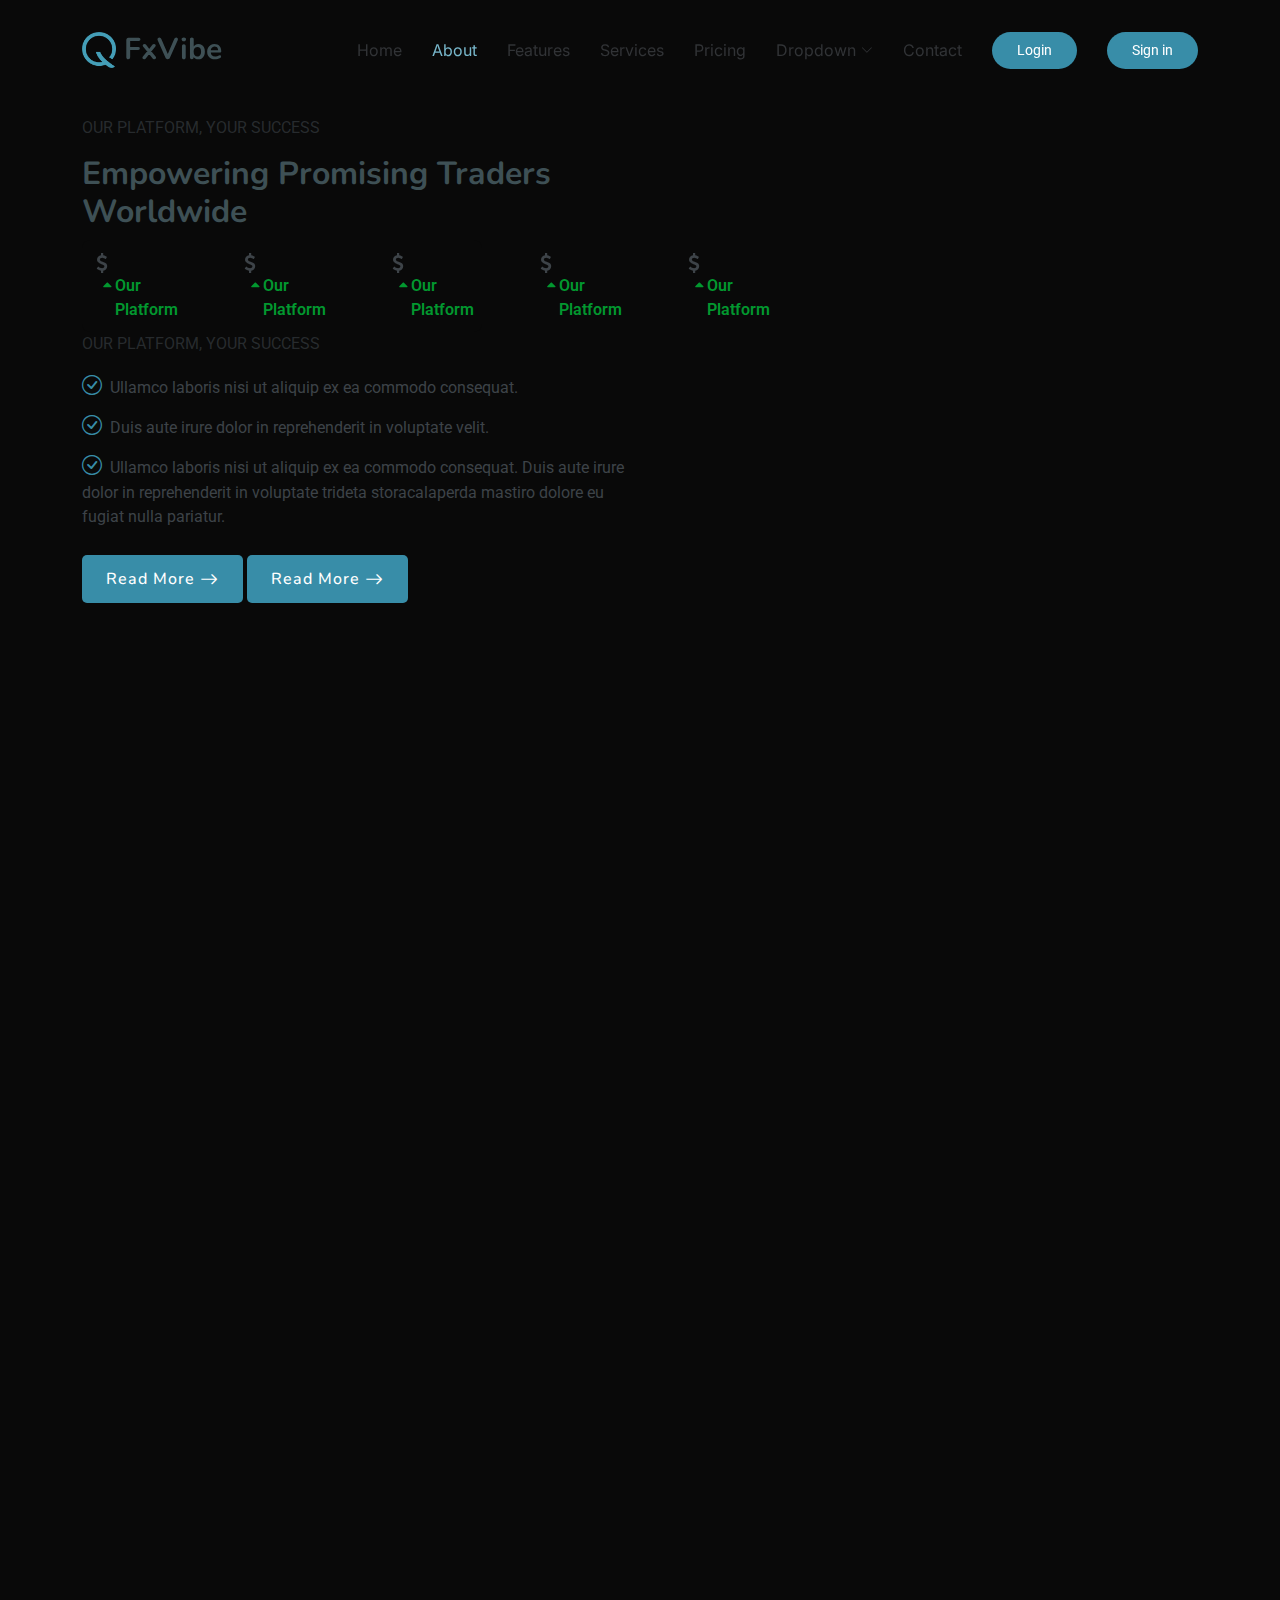
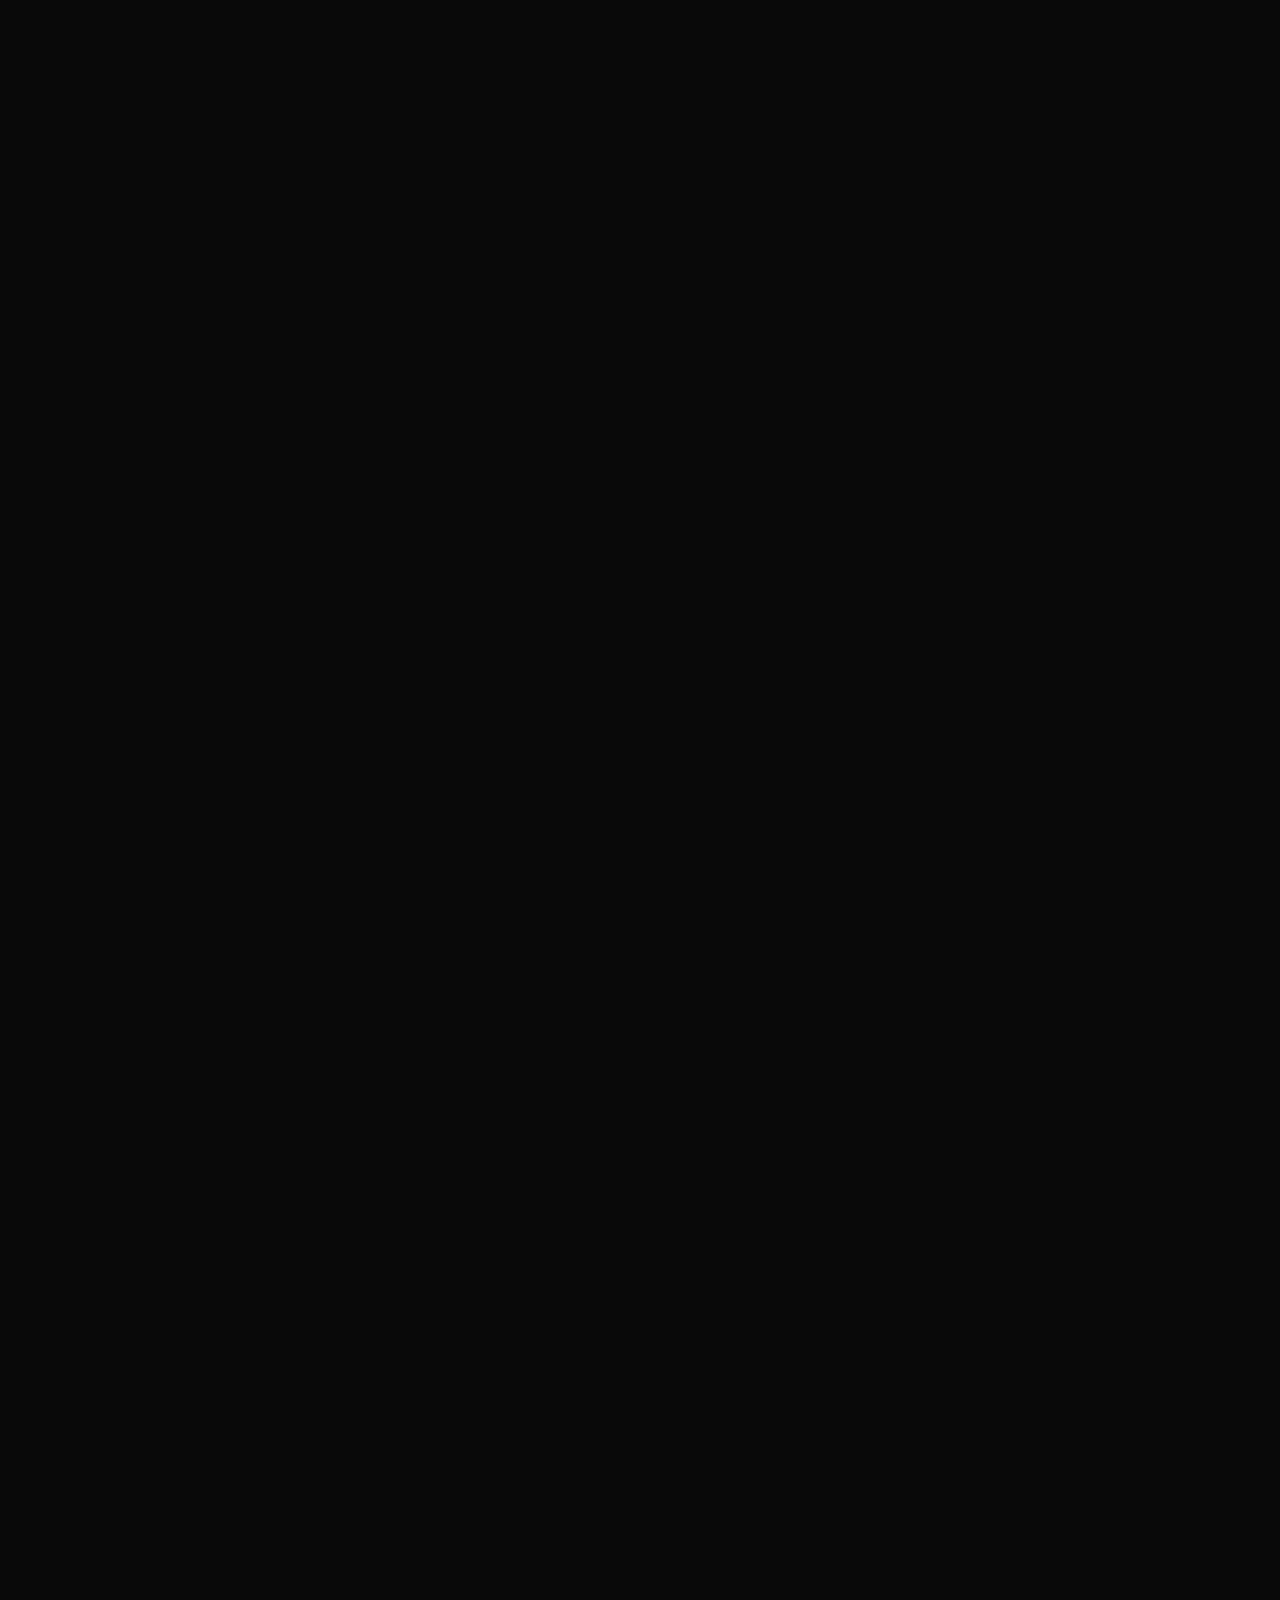
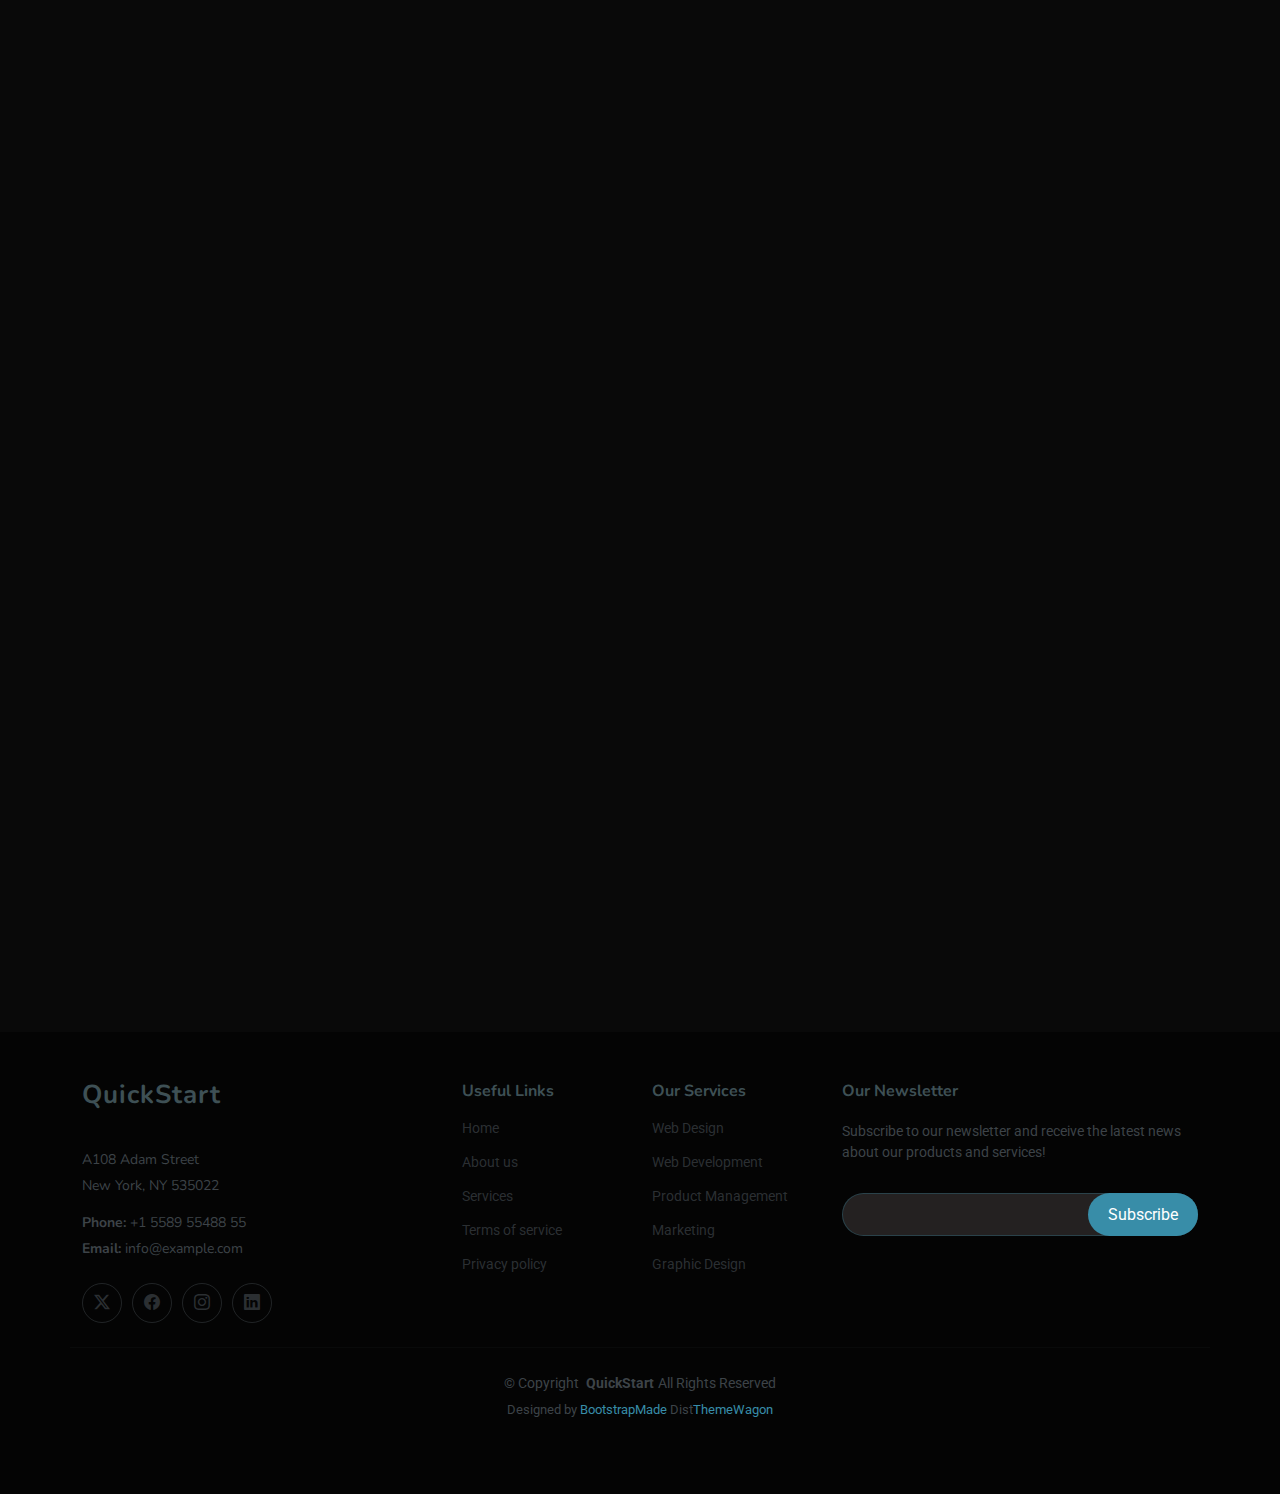
==== index.html @ 90828297 "Initial commit" ====
<!DOCTYPE html>
<html lang="en">

<head>
  <meta charset="utf-8">
  <meta content="width=device-width, initial-scale=1.0" name="viewport">
  <title>Index - QuickStart Bootstrap Template</title>
  <meta name="description" content="">
  <meta name="keywords" content="">

  <!-- Favicons -->
  <link href="assets/img/favicon.png" rel="icon">
  <link href="assets/img/apple-touch-icon.png" rel="apple-touch-icon">

  <!-- Fonts -->
  <link href="https://fonts.googleapis.com" rel="preconnect">
  <link href="https://fonts.gstatic.com" rel="preconnect" crossorigin>
  <link href="https://fonts.googleapis.com/css2?family=Roboto:ital,wght@0,100;0,300;0,400;0,500;0,700;0,900;1,100;1,300;1,400;1,500;1,700;1,900&family=Inter:wght@100;200;300;400;500;600;700;800;900&family=Nunito:ital,wght@0,200;0,300;0,400;0,500;0,600;0,700;0,800;0,900;1,200;1,300;1,400;1,500;1,600;1,700;1,800;1,900&display=swap" rel="stylesheet">

  <!-- Vendor CSS Files -->
  <link href="assets/vendor/bootstrap/css/bootstrap.min.css" rel="stylesheet">
  <link href="assets/vendor/bootstrap-icons/bootstrap-icons.css" rel="stylesheet">
  <link href="assets/vendor/aos/aos.css" rel="stylesheet">
  <link href="assets/vendor/glightbox/css/glightbox.min.css" rel="stylesheet">
  <link href="assets/vendor/swiper/swiper-bundle.min.css" rel="stylesheet">

  <!-- Main CSS File -->
  <link href="assets/css/main.css" rel="stylesheet">

  <!-- =======================================================
  * Template Name: QuickStart
  * Template URL: https://bootstrapmade.com/quickstart-bootstrap-startup-website-template/
  * Updated: Aug 07 2024 with Bootstrap v5.3.3
  * Author: BootstrapMade.com
  * License: https://bootstrapmade.com/license/
  ======================================================== -->

  <style>


  
  .titlee {
      display: flex;
      align-items: center;
      justify-content: space-between;
      gap: 8px; /* Add space between items */
      font-family: Arial, sans-serif;
  }
  
  .titlee span,
  .titlee .percent,
  .titlee .data-value {
      display: flex;
      align-items: center;
      font-size: 14px;
      color: #333;
  }
  
  .data-value {
      font-weight: bold;
      font-size: 16px;
      color: #0073e6; /* Primary color for emphasis */
  }
  

    /* From Uiverse.io by Yaya12085 */ 
    .card1 {
      width: 400px;
      padding: 10px;
      background-color: #090909;
      /* border: 1px solid #ddd; */
      border-radius: 8px;
      gap: 57px;
      display: flex;
  }

.titlee {
  display: flex;
  align-items: center;
  gap: 13px;
}

.titlee span {
  position: relative;
  padding: 0.5rem;
  background-color: #10B981;
  width: 1.5rem;
  height: 1.5rem;
  border-radius: 9999px;
}

.titlee span svg {
  position: absolute;
  top: 50%;
  left: 50%;
  transform: translate(-50%, -50%);
  color: #ffffff;
  height: 1rem;
}

.titlee-text {
  margin-left: 0.5rem;
  color: #374151;
  font-size: 18px;
}

.percent {
  margin-left: 0.5rem;
  color: #02972f;
  font-weight: 600;
  display: flex;
}

.data {
  display: flex;
  flex-direction: column;
  justify-content: flex-start;
}

.data p {
  margin-top: 1rem;
  margin-bottom: 1rem;
  color: #1F2937;
  font-size: 2.25rem;
  line-height: 2.5rem;
  font-weight: 700;
  text-align: left;
}

.data .range {
  position: relative;
  background-color: #E5E7EB;
  width: 100%;
  height: 0.5rem;
  border-radius: 0.25rem;
}

.data .range .fill {
  position: absolute;
  top: 0;
  left: 0;
  background-color: #10B981;
  width: 76%;
  height: 100%;
  border-radius: 0.25rem;
}

    section, .section {
      color: var(--default-color);
      background-color: var(--background-color);
      padding: 116px 0;
      scroll-margin-top: 100px;
      overflow: clip;
  }

  section, .section {
    color: var(--default-color);
    background-color: #090909;
    padding: 116px 0;
    scroll-margin-top: 100px;
    overflow: clip;
}


.footer {
  color: var(--default-color);
  background-color: #040404;
  font-size: 14px;
  padding-bottom: 50px;
  position: relative;
}

.light-background {
  --background-color: #ffffff;
  --surface-color: #242121;
}
  </style>
</head>

<body class="index-page">

  <header id="header" class="header d-flex align-items-center fixed-top">
    <div class="container-fluid container-xl position-relative d-flex align-items-center">

      <a href="index.html" class="logo d-flex align-items-center me-auto">
        <img src="assets/img/logo.png" alt="">
        <h1 class="sitename">FxVibe</h1>
      </a>

      <nav id="navmenu" class="navmenu">
        <ul>
          <li><a href="index.html#hero" class="active">Home</a></li>
          <li><a href="index.html#about">About</a></li>
          <li><a href="index.html#features">Features</a></li>
          <li><a href="index.html#services">Services</a></li>
          <li><a href="index.html#pricing">Pricing</a></li>
          <li class="dropdown"><a href="#"><span>Dropdown</span> <i class="bi bi-chevron-down toggle-dropdown"></i></a>
            <ul>
              <li><a href="#">Dropdown 1</a></li>
              <li class="dropdown"><a href="#"><span>Deep Dropdown</span> <i class="bi bi-chevron-down toggle-dropdown"></i></a>
                <ul>
                  <li><a href="#">Deep Dropdown 1</a></li>
                  <li><a href="#">Deep Dropdown 2</a></li>
                  <li><a href="#">Deep Dropdown 3</a></li>
                  <li><a href="#">Deep Dropdown 4</a></li>
                  <li><a href="#">Deep Dropdown 5</a></li>
                </ul>
              </li>
              <li><a href="#">Dropdown 2</a></li>
              <li><a href="#">Dropdown 3</a></li>
              <li><a href="#">Dropdown 4</a></li>
            </ul>
          </li>
          <li><a href="index.html#contact">Contact</a></li>
        </ul>
        <i class="mobile-nav-toggle d-xl-none bi bi-list"></i>
      </nav>

      <a class="btn-getstarted" href="index.html#about">Login</a>
      <a class="btn-getstarted" href="index.html#about">Sign in</a>

    </div>
  </header>

  <main class="main">

    <!-- Hero Section -->
  
    <!-- Featured Services Section -->
 
    <!-- About Section -->
    <section id="about" class="about section">

      <div class="container">

        <div class="row gy-4">

          <div class="col-lg-6 content" data-aos="fade-up" data-aos-delay="100">
            <p class="who-we-are">Our Platform, Your Success</p>
            <h3>Empowering Promising Traders Worldwide</h3>
        
            <ul>
<div class="card1">
    <div class="titlee1">
        <span>
            <svg width="20" fill="currentColor" height="20" viewBox="0 0 1792 1792" xmlns="http://www.w3.org/2000/svg">
                <path d="M1362 1185q0 153-99.5 263.5t-258.5 136.5v175q0 14-9 23t-23 9h-135q-13 0-22.5-9.5t-9.5-22.5v-175q-66-9-127.5-31t-101.5-44.5-74-48-46.5-37.5-17.5-18q-17-21-2-41l103-135q7-10 23-12 15-2 24 9l2 2q113 99 243 125 37 8 74 8 81 0 142.5-43t61.5-122q0-28-15-53t-33.5-42-58.5-37.5-66-32-80-32.5q-39-16-61.5-25t-61.5-26.5-62.5-31-56.5-35.5-53.5-42.5-43.5-49-35.5-58-21-66.5-8.5-78q0-138 98-242t255-134v-180q0-13 9.5-22.5t22.5-9.5h135q14 0 23 9t9 23v176q57 6 110.5 23t87 33.5 63.5 37.5 39 29 15 14q17 18 5 38l-81 146q-8 15-23 16-14 3-27-7-3-3-14.5-12t-39-26.5-58.5-32-74.5-26-85.5-11.5q-95 0-155 43t-60 111q0 26 8.5 48t29.5 41.5 39.5 33 56 31 60.5 27 70 27.5q53 20 81 31.5t76 35 75.5 42.5 62 50 53 63.5 31.5 76.5 13 94z"></path>
            </svg>
        </span>

        <p class="percent">
            <svg xmlns="http://www.w3.org/2000/svg" viewBox="0 0 1792 1792" fill="currentColor" height="20" width="20">
                <path d="M1408 1216q0 26-19 45t-45 19h-896q-26 0-45-19t-19-45 19-45l448-448q19-19 45-19t45 19l448 448q19 19 19 45z"></path>
            </svg> Our Platform
        </p>

    </div>

    <!-- Second Titlee1 -->
    <div class="titlee1">
        <span>
            <svg width="20" fill="currentColor" height="20" viewBox="0 0 1792 1792" xmlns="http://www.w3.org/2000/svg">
                <path d="M1362 1185q0 153-99.5 263.5t-258.5 136.5v175q0 14-9 23t-23 9h-135q-13 0-22.5-9.5t-9.5-22.5v-175q-66-9-127.5-31t-101.5-44.5-74-48-46.5-37.5-17.5-18q-17-21-2-41l103-135q7-10 23-12 15-2 24 9l2 2q113 99 243 125 37 8 74 8 81 0 142.5-43t61.5-122q0-28-15-53t-33.5-42-58.5-37.5-66-32-80-32.5q-39-16-61.5-25t-61.5-26.5-62.5-31-56.5-35.5-53.5-42.5-43.5-49-35.5-58-21-66.5-8.5-78q0-138 98-242t255-134v-180q0-13 9.5-22.5t22.5-9.5h135q14 0 23 9t9 23v176q57 6 110.5 23t87 33.5 63.5 37.5 39 29 15 14q17 18 5 38l-81 146q-8 15-23 16-14 3-27-7-3-3-14.5-12t-39-26.5-58.5-32-74.5-26-85.5-11.5q-95 0-155 43t-60 111q0 26 8.5 48t29.5 41.5 39.5 33 56 31 60.5 27 70 27.5q53 20 81 31.5t76 35 75.5 42.5 62 50 53 63.5 31.5 76.5 13 94z"></path>
            </svg>
        </span>

        <p class="percent">
            <svg xmlns="http://www.w3.org/2000/svg" viewBox="0 0 1792 1792" fill="currentColor" height="20" width="20">
                <path d="M1408 1216q0 26-19 45t-45 19h-896q-26 0-45-19t-19-45 19-45l448-448q19-19 45-19t45 19l448 448q19 19 19 45z"></path>
            </svg> Our Platform
        </p>


    </div>

    <!-- Third Titlee1 -->
    <div class="titlee1">
        <span>
            <svg width="20" fill="currentColor" height="20" viewBox="0 0 1792 1792" xmlns="http://www.w3.org/2000/svg">
                <path d="M1362 1185q0 153-99.5 263.5t-258.5 136.5v175q0 14-9 23t-23 9h-135q-13 0-22.5-9.5t-9.5-22.5v-175q-66-9-127.5-31t-101.5-44.5-74-48-46.5-37.5-17.5-18q-17-21-2-41l103-135q7-10 23-12 15-2 24 9l2 2q113 99 243 125 37 8 74 8 81 0 142.5-43t61.5-122q0-28-15-53t-33.5-42-58.5-37.5-66-32-80-32.5q-39-16-61.5-25t-61.5-26.5-62.5-31-56.5-35.5-53.5-42.5-43.5-49-35.5-58-21-66.5-8.5-78q0-138 98-242t255-134v-180q0-13 9.5-22.5t22.5-9.5h135q14 0 23 9t9 23v176q57 6 110.5 23t87 33.5 63.5 37.5 39 29 15 14q17 18 5 38l-81 146q-8 15-23 16-14 3-27-7-3-3-14.5-12t-39-26.5-58.5-32-74.5-26-85.5-11.5q-95 0-155 43t-60 111q0 26 8.5 48t29.5 41.5 39.5 33 56 31 60.5 27 70 27.5q53 20 81 31.5t76 35 75.5 42.5 62 50 53 63.5 31.5 76.5 13 94z"></path>
            </svg>
        </span>

        <p class="percent">
            <svg xmlns="http://www.w3.org/2000/svg" viewBox="0 0 1792 1792" fill="currentColor" height="20" width="20">
                <path d="M1408 1216q0 26-19 45t-45 19h-896q-26 0-45-19t-19-45 19-45l448-448q19-19 45-19t45 19l448 448q19 19 19 45z"></path>
            </svg> Our Platform
        </p>

    

    </div>

    <!-- Fourth Titlee1 -->
    <div class="titlee1">
        <span>
            <svg width="20" fill="currentColor" height="20" viewBox="0 0 1792 1792" xmlns="http://www.w3.org/2000/svg">
                <path d="M1362 1185q0 153-99.5 263.5t-258.5 136.5v175q0 14-9 23t-23 9h-135q-13 0-22.5-9.5t-9.5-22.5v-175q-66-9-127.5-31t-101.5-44.5-74-48-46.5-37.5-17.5-18q-17-21-2-41l103-135q7-10 23-12 15-2 24 9l2 2q113 99 243 125 37 8 74 8 81 0 142.5-43t61.5-122q0-28-15-53t-33.5-42-58.5-37.5-66-32-80-32.5q-39-16-61.5-25t-61.5-26.5-62.5-31-56.5-35.5-53.5-42.5-43.5-49-35.5-58-21-66.5-8.5-78q0-138 98-242t255-134v-180q0-13 9.5-22.5t22.5-9.5h135q14 0 23 9t9 23v176q57 6 110.5 23t87 33.5 63.5 37.5 39 29 15 14q17 18 5 38l-81 146q-8 15-23 16-14 3-27-7-3-3-14.5-12t-39-26.5-58.5-32-74.5-26-85.5-11.5q-95 0-155 43t-60 111q0 26 8.5 48t29.5 41.5 39.5 33 56 31 60.5 27 70 27.5q53 20 81 31.5t76 35 75.5 42.5 62 50 53 63.5 31.5 76.5 13 94z"></path>
            </svg>
        </span>

        <p class="percent">
            <svg xmlns="http://www.w3.org/2000/svg" viewBox="0 0 1792 1792" fill="currentColor" height="20" width="20">
                <path d="M1408 1216q0 26-19 45t-45 19h-896q-26 0-45-19t-19-45 19-45l448-448q19-19 45-19t45 19l448 448q19 19 19 45z"></path>
            </svg> Our Platform
        </p>

        
      
    </div>

    <!-- Fifth Titlee1 -->
    <div class="titlee1">
        <span>
            <svg width="20" fill="currentColor" height="20" viewBox="0 0 1792 1792" xmlns="http://www.w3.org/2000/svg">
                <path d="M1362 1185q0 153-99.5 263.5t-258.5 136.5v175q0 14-9 23t-23 9h-135q-13 0-22.5-9.5t-9.5-22.5v-175q-66-9-127.5-31t-101.5-44.5-74-48-46.5-37.5-17.5-18q-17-21-2-41l103-135q7-10 23-12 15-2 24 9l2 2q113 99 243 125 37 8 74 8 81 0 142.5-43t61.5-122q0-28-15-53t-33.5-42-58.5-37.5-66-32-80-32.5q-39-16-61.5-25t-61.5-26.5-62.5-31-56.5-35.5-53.5-42.5-43.5-49-35.5-58-21-66.5-8.5-78q0-138 98-242t255-134v-180q0-13 9.5-22.5t22.5-9.5h135q14 0 23 9t9 23v176q57 6 110.5 23t87 33.5 63.5 37.5 39 29 15 14q17 18 5 38l-81 146q-8 15-23 16-14 3-27-7-3-3-14.5-12t-39-26.5-58.5-32-74.5-26-85.5-11.5q-95 0-155 43t-60 111q0 26 8.5 48t29.5 41.5 39.5 33 56 31 60.5 27 70 27.5q53 20 81 31.5t76 35 75.5 42.5 62 50 53 63.5 31.5 76.5 13 94z"></path>
            </svg>
        </span>

        <p class="percent">
            <svg xmlns="http://www.w3.org/2000/svg" viewBox="0 0 1792 1792" fill="currentColor" height="20" width="20">
                <path d="M1408 1216q0 26-19 45t-45 19h-896q-26 0-45-19t-19-45 19-45l448-448q19-19 45-19t45 19l448 448q19 19 19 45z"></path>
            </svg> Our Platform
        </p>
        

    
    </div>
    
</div>
<p class="who-we-are">Our Platform, Your Success</p>
<ul>
  <li><i class="bi bi-check-circle"></i> <span>Ullamco laboris nisi ut aliquip ex ea commodo consequat.</span></li>
  <li><i class="bi bi-check-circle"></i> <span>Duis aute irure dolor in reprehenderit in voluptate velit.</span></li>
  <li><i class="bi bi-check-circle"></i> <span>Ullamco laboris nisi ut aliquip ex ea commodo consequat. Duis aute irure dolor in reprehenderit in voluptate trideta storacalaperda mastiro dolore eu fugiat nulla pariatur.</span></li>
</ul>




            

            </ul>
            <a href="#" class="read-more"><span>Read More</span><i class="bi bi-arrow-right"></i></a>
            <a href="#" class="read-more"><span>Read More</span><i class="bi bi-arrow-right"></i></a>

          </div>

          <div class="col-lg-6 about-images" data-aos="fade-up" data-aos-delay="200">
            <div class="row gy-4">
              <div class="col-lg-6">

              </div>
              <div class="col-lg-6">
                <div class="row gy-4">
                  <div class="col-lg-12">

                  </div>
                  <div class="col-lg-12">

                  </div>
                </div>
              </div>
            </div>

          </div>

        </div>

      </div>
    </section><!-- /About Section -->

<!-- /Featured Services Section -->


    <!-- Clients Section -->
 
    <!-- Features Section -->
 
    <!-- Features Details Section -->

    <!-- Services Section -->
    <section id="services" class="services section light-background">

      <!-- Section Title -->
      <div class="container section-title" data-aos="fade-up">
        <h2>Services</h2>
        <p>Necessitatibus eius consequatur ex aliquid fuga eum quidem sint consectetur velit</p>
      </div><!-- End Section Title -->

      <div class="container">

        <div class="row g-5">

          <div class="col-lg-6" data-aos="fade-up" data-aos-delay="100">
            <div class="service-item item-cyan position-relative">
              <i class="bi bi-activity icon"></i>
              <div>
                <h3>Nesciunt Mete</h3>
                <p>Provident nihil minus qui consequatur non omnis maiores. Eos accusantium minus dolores iure perferendis tempore et consequatur.</p>
                <a href="#" class="read-more stretched-link">Learn More <i class="bi bi-arrow-right"></i></a>
              </div>
            </div>
          </div><!-- End Service Item -->

          <div class="col-lg-6" data-aos="fade-up" data-aos-delay="200">
            <div class="service-item item-orange position-relative">
              <i class="bi bi-broadcast icon"></i>
              <div>
                <h3>Eosle Commodi</h3>
                <p>Ut autem aut autem non a. Sint sint sit facilis nam iusto sint. Libero corrupti neque eum hic non ut nesciunt dolorem.</p>
                <a href="#" class="read-more stretched-link">Learn More <i class="bi bi-arrow-right"></i></a>
              </div>
            </div>
          </div><!-- End Service Item -->

          <div class="col-lg-6" data-aos="fade-up" data-aos-delay="300">
            <div class="service-item item-teal position-relative">
              <i class="bi bi-easel icon"></i>
              <div>
                <h3>Ledo Markt</h3>
                <p>Ut excepturi voluptatem nisi sed. Quidem fuga consequatur. Minus ea aut. Vel qui id voluptas adipisci eos earum corrupti.</p>
                <a href="#" class="read-more stretched-link">Learn More <i class="bi bi-arrow-right"></i></a>
              </div>
            </div>
          </div><!-- End Service Item -->

          <div class="col-lg-6" data-aos="fade-up" data-aos-delay="400">
            <div class="service-item item-red position-relative">
              <i class="bi bi-bounding-box-circles icon"></i>
              <div>
                <h3>Asperiores Commodi</h3>
                <p>Non et temporibus minus omnis sed dolor esse consequatur. Cupiditate sed error ea fuga sit provident adipisci neque.</p>
                <a href="#" class="read-more stretched-link">Learn More <i class="bi bi-arrow-right"></i></a>
              </div>
            </div>
          </div><!-- End Service Item -->

          <div class="col-lg-6" data-aos="fade-up" data-aos-delay="500">
            <div class="service-item item-indigo position-relative">
              <i class="bi bi-calendar4-week icon"></i>
              <div>
                <h3>Velit Doloremque.</h3>
                <p>Cumque et suscipit saepe. Est maiores autem enim facilis ut aut ipsam corporis aut. Sed animi at autem alias eius labore.</p>
                <a href="#" class="read-more stretched-link">Learn More <i class="bi bi-arrow-right"></i></a>
              </div>
            </div>
          </div><!-- End Service Item -->

          <div class="col-lg-6" data-aos="fade-up" data-aos-delay="600">
            <div class="service-item item-pink position-relative">
              <i class="bi bi-chat-square-text icon"></i>
              <div>
                <h3>Dolori Architecto</h3>
                <p>Hic molestias ea quibusdam eos. Fugiat enim doloremque aut neque non et debitis iure. Corrupti recusandae ducimus enim.</p>
                <a href="#" class="read-more stretched-link">Learn More <i class="bi bi-arrow-right"></i></a>
              </div>
            </div>
          </div><!-- End Service Item -->

        </div>

      </div>

    </section><!-- /Services Section -->
    <section id="featured-services" class="featured-services section light-background">

      <div class="container">

        <div class="row gy-4">

          <div class="col-xl-4 col-lg-6" data-aos="fade-up" data-aos-delay="100">
            <div class="service-item d-flex">
              <div class="icon flex-shrink-0"><i class="bi bi-briefcase"></i></div>
              <div>
                <h4 class="title"><a href="#" class="stretched-link">Lorem Ipsum</a></h4>
                <p class="description">Voluptatum deleniti atque corrupti quos dolores et quas molestias excepturi</p>
              </div>
            </div>
          </div>
          <!-- End Service Item -->

          <div class="col-xl-4 col-lg-6" data-aos="fade-up" data-aos-delay="200">
            <div class="service-item d-flex">
              <div class="icon flex-shrink-0"><i class="bi bi-card-checklist"></i></div>
              <div>
                <h4 class="title"><a href="#" class="stretched-link">Dolor Sitema</a></h4>
                <p class="description">Minim veniam, quis nostrud exercitation ullamco laboris nisi ut aliquip exa</p>
              </div>
            </div>
          </div><!-- End Service Item -->

          <div class="col-xl-4 col-lg-6" data-aos="fade-up" data-aos-delay="300">
            <div class="service-item d-flex">
              <div class="icon flex-shrink-0"><i class="bi bi-bar-chart"></i></div>
              <div>
                <h4 class="title"><a href="#" class="stretched-link">Sed ut perspiciatis</a></h4>
                <p class="description">Duis aute irure dolor in reprehenderit in voluptate velit esse cillum</p>
              </div>
            </div>
          </div><!-- End Service Item -->

        </div>

      </div>

    </section>
    <!-- More Features Section -->
  
    <!-- Pricing Section -->
    <section id="pricing" class="pricing section">

      <!-- Section Title -->
      <div class="container section-title" data-aos="fade-up">
        <h2>Pricing</h2>
        <p>Necessitatibus eius consequatur ex aliquid fuga eum quidem sint consectetur velit</p>
      </div><!-- End Section Title -->

      <div class="container">

        <div class="row gy-4">

          <div class="col-lg-4" data-aos="zoom-in" data-aos-delay="100">
            <div class="pricing-item">
              <h3>Free Plan</h3>
              <p class="description">Ullam mollitia quasi nobis soluta in voluptatum et sint palora dex strater</p>
              <h4><sup>$</sup>0<span> / month</span></h4>
              <a href="#" class="cta-btn">Start a free trial</a>
              <p class="text-center small">No credit card required</p>
              <ul>
                <li><i class="bi bi-check"></i> <span>Quam adipiscing vitae proin</span></li>
                <li><i class="bi bi-check"></i> <span>Nec feugiat nisl pretium</span></li>
                <li><i class="bi bi-check"></i> <span>Nulla at volutpat diam uteera</span></li>
                <li class="na"><i class="bi bi-x"></i> <span>Pharetra massa massa ultricies</span></li>
                <li class="na"><i class="bi bi-x"></i> <span>Massa ultricies mi quis hendrerit</span></li>
                <li class="na"><i class="bi bi-x"></i> <span>Voluptate id voluptas qui sed aperiam rerum</span></li>
                <li class="na"><i class="bi bi-x"></i> <span>Iure nihil dolores recusandae odit voluptatibus</span></li>
              </ul>
            </div>
          </div><!-- End Pricing Item -->

          <div class="col-lg-4" data-aos="zoom-in" data-aos-delay="200">
            <div class="pricing-item featured">
              <p class="popular">Popular</p>
              <h3>Business Plan</h3>
              <p class="description">Ullam mollitia quasi nobis soluta in voluptatum et sint palora dex strater</p>
              <h4><sup>$</sup>29<span> / month</span></h4>
              <a href="#" class="cta-btn">Start a free trial</a>
              <p class="text-center small">No credit card required</p>
              <ul>
                <li><i class="bi bi-check"></i> <span>Quam adipiscing vitae proin</span></li>
                <li><i class="bi bi-check"></i> <span>Nec feugiat nisl pretium</span></li>
                <li><i class="bi bi-check"></i> <span>Nulla at volutpat diam uteera</span></li>
                <li><i class="bi bi-check"></i> <span>Pharetra massa massa ultricies</span></li>
                <li><i class="bi bi-check"></i> <span>Massa ultricies mi quis hendrerit</span></li>
                <li><i class="bi bi-check"></i> <span>Voluptate id voluptas qui sed aperiam rerum</span></li>
                <li class="na"><i class="bi bi-x"></i> <span>Iure nihil dolores recusandae odit voluptatibus</span></li>
              </ul>
            </div>
          </div><!-- End Pricing Item -->

          <div class="col-lg-4" data-aos="zoom-in" data-aos-delay="300">
            <div class="pricing-item">
              <h3>Developer Plan</h3>
              <p class="description">Ullam mollitia quasi nobis soluta in voluptatum et sint palora dex strater</p>
              <h4><sup>$</sup>49<span> / month</span></h4>
              <a href="#" class="cta-btn">Start a free trial</a>
              <p class="text-center small">No credit card required</p>
              <ul>
                <li><i class="bi bi-check"></i> <span>Quam adipiscing vitae proin</span></li>
                <li><i class="bi bi-check"></i> <span>Nec feugiat nisl pretium</span></li>
                <li><i class="bi bi-check"></i> <span>Nulla at volutpat diam uteera</span></li>
                <li><i class="bi bi-check"></i> <span>Pharetra massa massa ultricies</span></li>
                <li><i class="bi bi-check"></i> <span>Massa ultricies mi quis hendrerit</span></li>
                <li><i class="bi bi-check"></i> <span>Voluptate id voluptas qui sed aperiam rerum</span></li>
                <li><i class="bi bi-check"></i> <span>Iure nihil dolores recusandae odit voluptatibus</span></li>
              </ul>
            </div>
          </div><!-- End Pricing Item -->

        </div>

      </div>

    </section><!-- /Pricing Section -->

    <!-- Faq Section -->
 
    <!-- Testimonials Section -->
   
    <!-- Contact Section -->
    <section id="contact" class="contact section">

      <!-- Section Title -->
      <div class="container section-title" data-aos="fade-up">
        <h2>Contact</h2>
        <p>Necessitatibus eius consequatur ex aliquid fuga eum quidem sint consectetur velit</p>
      </div><!-- End Section Title -->

      <div class="container" data-aos="fade-up" data-aos-delay="100">

        <div class="row gy-4">

          <div class="col-lg-6">
            <div class="info-item d-flex flex-column justify-content-center align-items-center" data-aos="fade-up" data-aos-delay="200">
              <i class="bi bi-geo-alt"></i>
              <h3>Address</h3>
              <p>A108 Adam Street, New York, NY 535022</p>
            </div>
          </div><!-- End Info Item -->

          <div class="col-lg-3 col-md-6">
            <div class="info-item d-flex flex-column justify-content-center align-items-center" data-aos="fade-up" data-aos-delay="300">
              <i class="bi bi-telephone"></i>
              <h3>Call Us</h3>
              <p>+1 5589 55488 55</p>
            </div>
          </div><!-- End Info Item -->

          <div class="col-lg-3 col-md-6">
            <div class="info-item d-flex flex-column justify-content-center align-items-center" data-aos="fade-up" data-aos-delay="400">
              <i class="bi bi-envelope"></i>
              <h3>Email Us</h3>
              <p>info@example.com</p>
            </div>
          </div><!-- End Info Item -->

        </div>

        <div class="row gy-4 mt-1">
          <div class="col-lg-6" data-aos="fade-up" data-aos-delay="300">
            <iframe src="https://www.google.com/maps/embed?pb=!1m14!1m8!1m3!1d48389.78314118045!2d-74.006138!3d40.710059!3m2!1i1024!2i768!4f13.1!3m3!1m2!1s0x89c25a22a3bda30d%3A0xb89d1fe6bc499443!2sDowntown%20Conference%20Center!5e0!3m2!1sen!2sus!4v1676961268712!5m2!1sen!2sus" frameborder="0" style="border:0; width: 100%; height: 400px;" allowfullscreen="" loading="lazy" referrerpolicy="no-referrer-when-downgrade"></iframe>
          </div><!-- End Google Maps -->

          <div class="col-lg-6">
            <form action="forms/contact.php" method="post" class="php-email-form" data-aos="fade-up" data-aos-delay="400">
              <div class="row gy-4">

                <div class="col-md-6">
                  <input type="text" name="name" class="form-control" placeholder="Your Name" required="">
                </div>

                <div class="col-md-6 ">
                  <input type="email" class="form-control" name="email" placeholder="Your Email" required="">
                </div>

                <div class="col-md-12">
                  <input type="text" class="form-control" name="subject" placeholder="Subject" required="">
                </div>

                <div class="col-md-12">
                  <textarea class="form-control" name="message" rows="6" placeholder="Message" required=""></textarea>
                </div>

                <div class="col-md-12 text-center">
                  <div class="loading">Loading</div>
                  <div class="error-message"></div>
                  <div class="sent-message">Your message has been sent. Thank you!</div>

                  <button type="submit">Send Message</button>
                </div>

              </div>
            </form>
          </div><!-- End Contact Form -->

        </div>

      </div>

    </section><!-- /Contact Section -->

  </main>

  <footer id="footer" class="footer position-relative light-background">

    <div class="container footer-top">
      <div class="row gy-4">
        <div class="col-lg-4 col-md-6 footer-about">
          <a href="index.html" class="logo d-flex align-items-center">
            <span class="sitename">QuickStart</span>
          </a>
          <div class="footer-contact pt-3">
            <p>A108 Adam Street</p>
            <p>New York, NY 535022</p>
            <p class="mt-3"><strong>Phone:</strong> <span>+1 5589 55488 55</span></p>
            <p><strong>Email:</strong> <span>info@example.com</span></p>
          </div>
          <div class="social-links d-flex mt-4">
            <a href=""><i class="bi bi-twitter-x"></i></a>
            <a href=""><i class="bi bi-facebook"></i></a>
            <a href=""><i class="bi bi-instagram"></i></a>
            <a href=""><i class="bi bi-linkedin"></i></a>
          </div>
        </div>

        <div class="col-lg-2 col-md-3 footer-links">
          <h4>Useful Links</h4>
          <ul>
            <li><a href="#">Home</a></li>
            <li><a href="#">About us</a></li>
            <li><a href="#">Services</a></li>
            <li><a href="#">Terms of service</a></li>
            <li><a href="#">Privacy policy</a></li>
          </ul>
        </div>

        <div class="col-lg-2 col-md-3 footer-links">
          <h4>Our Services</h4>
          <ul>
            <li><a href="#">Web Design</a></li>
            <li><a href="#">Web Development</a></li>
            <li><a href="#">Product Management</a></li>
            <li><a href="#">Marketing</a></li>
            <li><a href="#">Graphic Design</a></li>
          </ul>
        </div>

        <div class="col-lg-4 col-md-12 footer-newsletter">
          <h4>Our Newsletter</h4>
          <p>Subscribe to our newsletter and receive the latest news about our products and services!</p>
          <form action="forms/newsletter.php" method="post" class="php-email-form">
            <div class="newsletter-form"><input type="email" name="email"><input type="submit" value="Subscribe"></div>
            <div class="loading">Loading</div>
            <div class="error-message"></div>
            <div class="sent-message">Your subscription request has been sent. Thank you!</div>
          </form>
        </div>

      </div>
    </div>

    <div class="container copyright text-center mt-4">
      <p>© <span>Copyright</span> <strong class="px-1 sitename">QuickStart</strong><span>All Rights Reserved</span></p>
      <div class="credits">
        <!-- All the links in the footer should remain intact. -->
        <!-- You can delete the links only if you've purchased the pro version. -->
        <!-- Licensing information: https://bootstrapmade.com/license/ -->
        <!-- Purchase the pro version with working PHP/AJAX contact form: [buy-url] -->
        Designed by <a href="https://bootstrapmade.com/">BootstrapMade</a> Dist<a href="https://themewagon.com">ThemeWagon
      </div>
    </div>

  </footer>

  <!-- Scroll Top -->
  <a href="#" id="scroll-top" class="scroll-top d-flex align-items-center justify-content-center"><i class="bi bi-arrow-up-short"></i></a>

  <!-- Preloader -->
  <div id="preloader"></div>

  <!-- Vendor JS Files -->
  <script src="assets/vendor/bootstrap/js/bootstrap.bundle.min.js"></script>
  <script src="assets/vendor/php-email-form/validate.js"></script>
  <script src="assets/vendor/aos/aos.js"></script>
  <script src="assets/vendor/glightbox/js/glightbox.min.js"></script>
  <script src="assets/vendor/swiper/swiper-bundle.min.js"></script>

  <!-- Main JS File -->
  <script src="assets/js/main.js"></script>

</body>

</html>
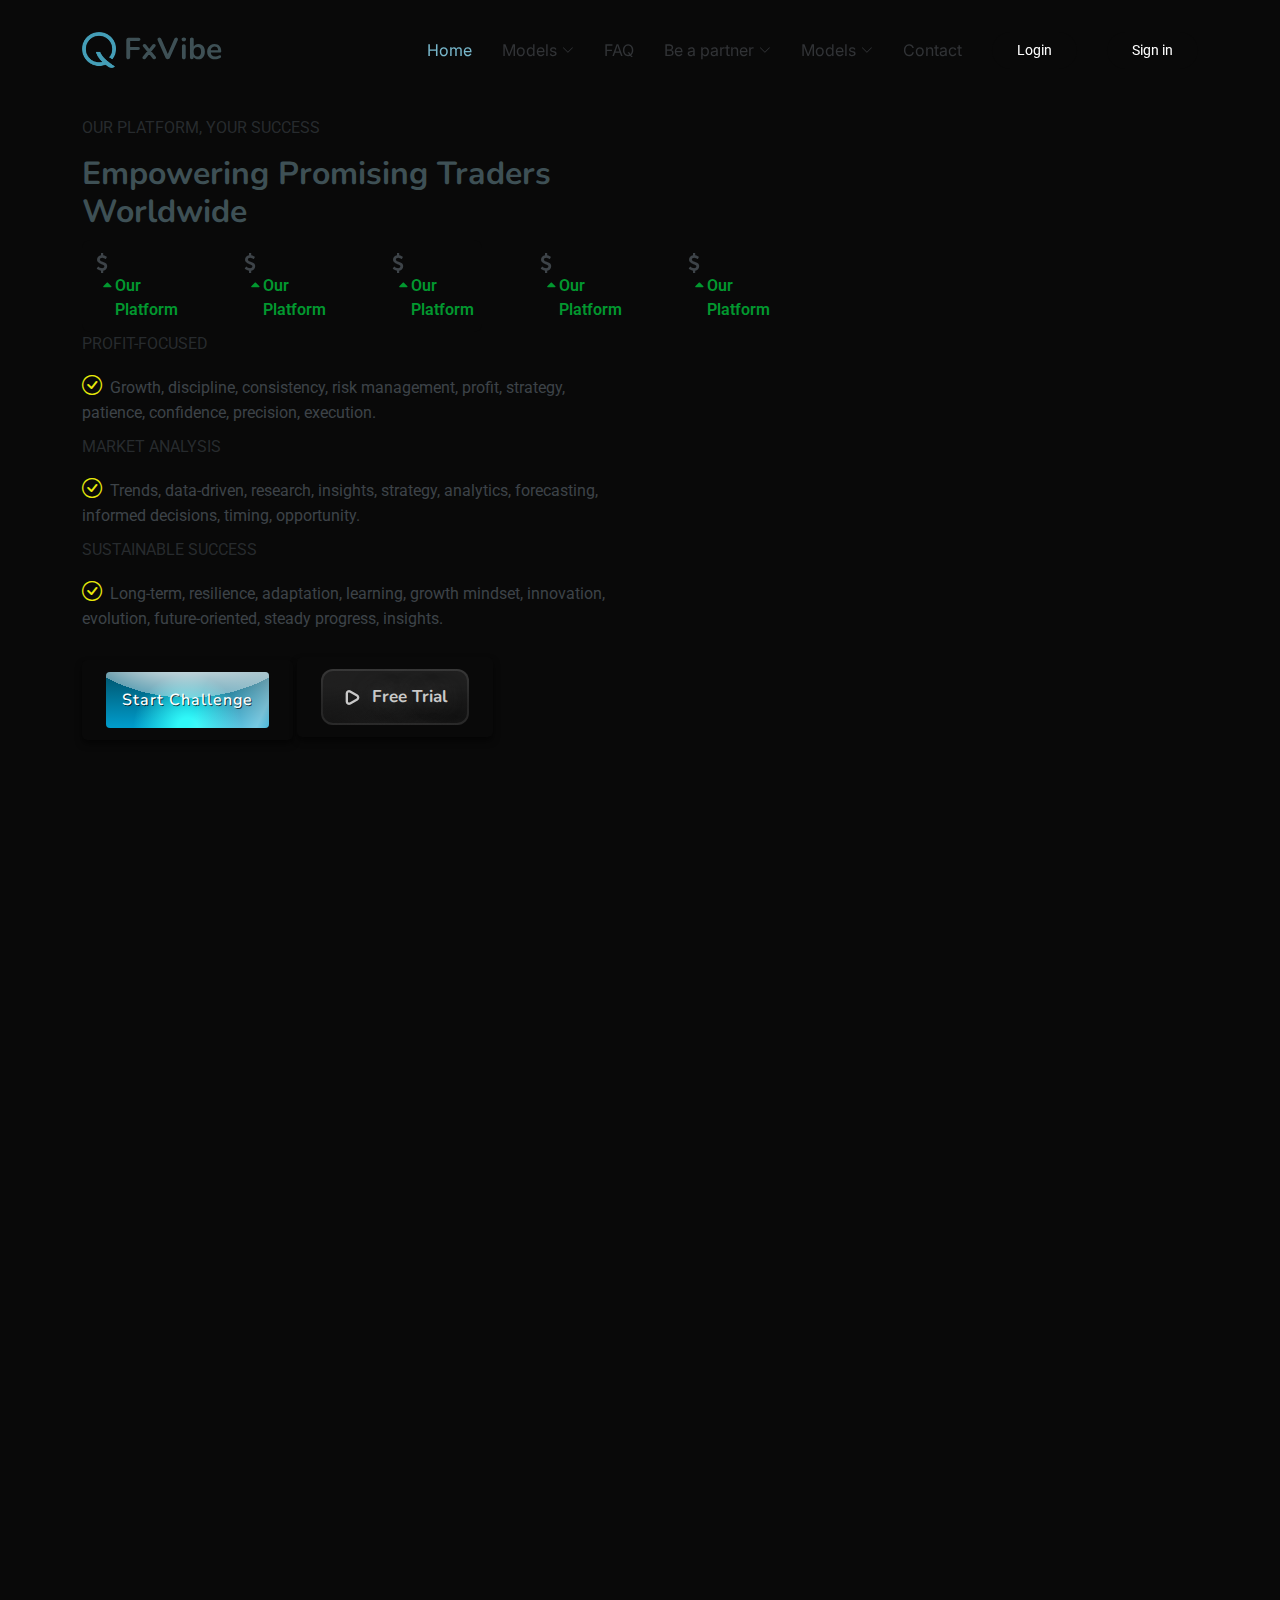
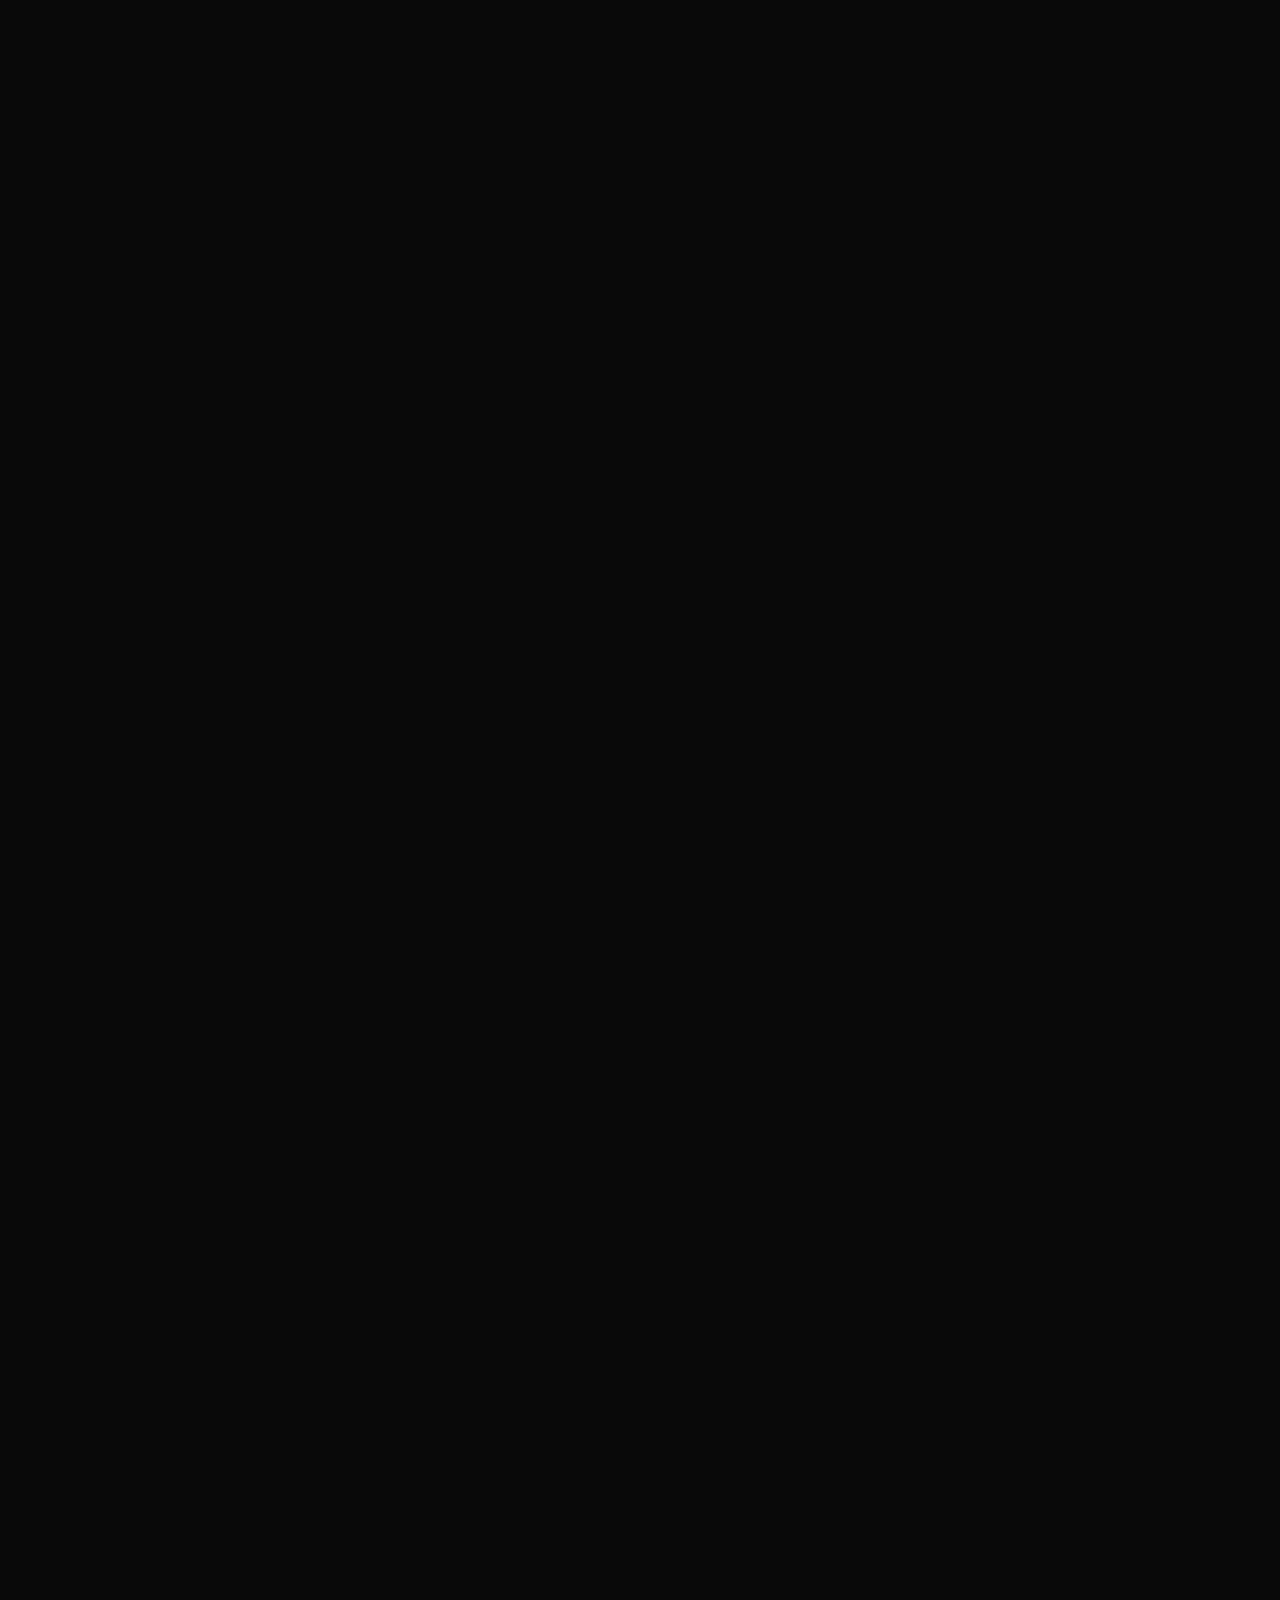
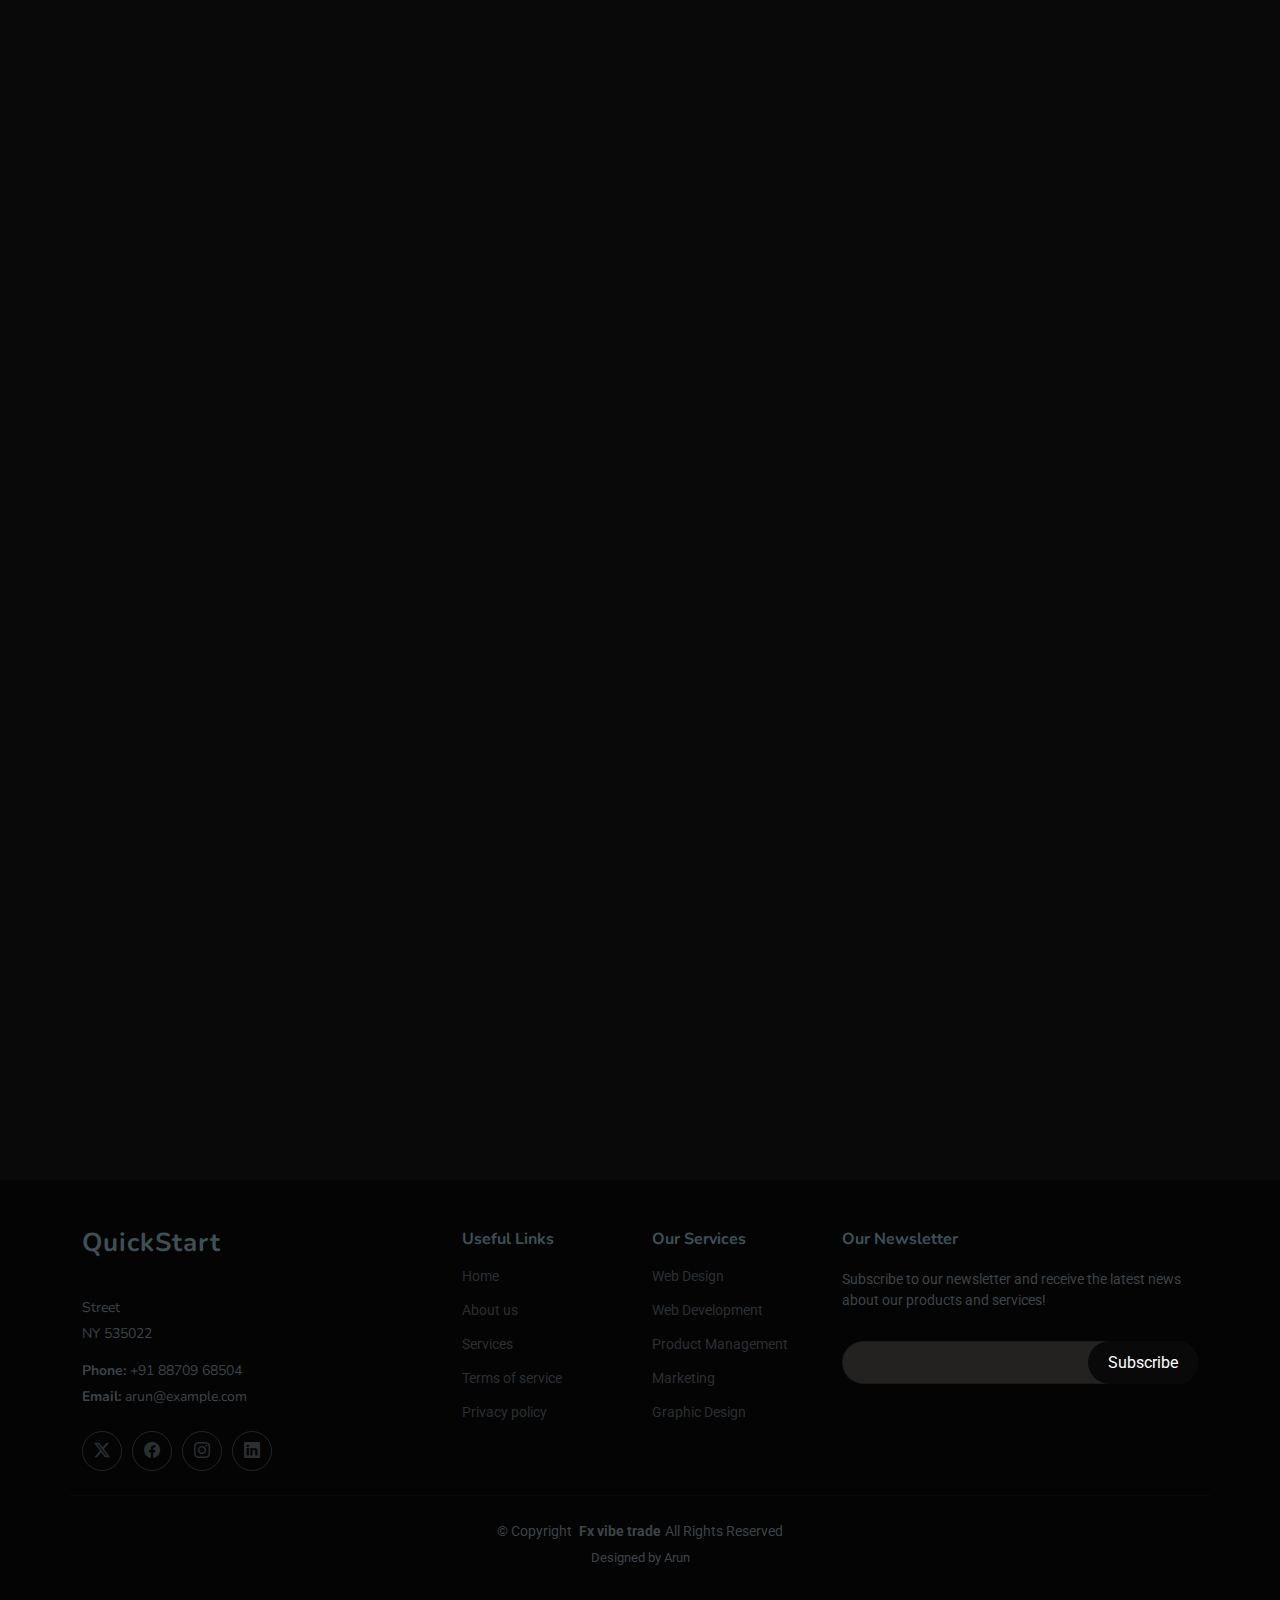
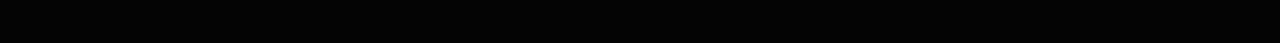
==== commit 207887b5: "Update index.html" ====
--- a/index.html
+++ b/index.html
@@ -4,12 +4,12 @@
 <head>
   <meta charset="utf-8">
   <meta content="width=device-width, initial-scale=1.0" name="viewport">
-  <title>Index - QuickStart Bootstrap Template</title>
+  <title>Fx vibe</title>
   <meta name="description" content="">
   <meta name="keywords" content="">
 
   <!-- Favicons -->
-  <link href="assets/img/favicon.png" rel="icon">
+  <link href="assets/img/logo.png" rel="icon">
   <link href="assets/img/apple-touch-icon.png" rel="apple-touch-icon">
 
   <!-- Fonts -->
@@ -36,8 +36,165 @@
   ======================================================== -->
 
   <style>
-
-
+    .about .content ul i {
+      font-size: 1.25rem;
+      margin-right: 4px;
+      color: #e7ea0b;
+  }
+    /* From Uiverse.io by adamgiebl */ 
+/* Inspired by twitter.com/marina_uiux */
+.about .content .read-more {
+  background: #090909;
+}
+
+:root {
+    
+    --accent-color: #090909;
+}
+.button {
+  font-size: 17px;
+  border-radius: 12px;
+  background: linear-gradient(180deg, rgb(56, 56, 56) 0%, rgb(36, 36, 36) 66%, rgb(41, 41, 41) 100%);
+  color: rgb(218, 218, 218);
+  border: none;
+  padding: 2px;
+  font-weight: 700;
+  cursor: pointer;
+  position: relative;
+  overflow: hidden;
+}
+
+.button span {
+  border-radius: 10px;
+  padding: 0.8em 1.3em;
+  padding-right: 1.2em;
+  text-shadow: 0px 0px 20px #4b4b4b;
+  width: 100%;
+  display: flex;
+  align-items: center;
+  gap: 12px;
+  color: inherit;
+  transition: all 0.3s;
+  background-color: rgb(29, 29, 29);
+  background-image: radial-gradient(at 95% 89%, rgb(15, 15, 15) 0px, transparent 50%), radial-gradient(at 0% 100%, rgb(17, 17, 17) 0px, transparent 50%), radial-gradient(at 0% 0%, rgb(29, 29, 29) 0px, transparent 50%);
+}
+
+.button:hover span {
+  background-color: rgb(26, 25, 25);
+}
+
+.button-overlay {
+  position: absolute;
+  inset: 0;
+  pointer-events: none;
+  background: repeating-conic-gradient(rgb(48, 47, 47) 0.0000001%, rgb(51, 51, 51) 0.000104%) 60% 60%/600% 600%;
+  filter: opacity(10%) contrast(105%);
+  -webkit-filter: opacity(10%) contrast(105%);
+}
+
+.button svg {
+  width: 15px;
+  height: 15px;
+}
+/* From Uiverse.io by SelfMadeSystem */ 
+.frutiger-button {
+  cursor: pointer;
+  position: relative;
+  padding: 2px;
+  border-radius: 6px;
+  border: 0;
+  text-shadow: 1px 1px #000a;
+  background: linear-gradient(#006caa, #00c3ff);
+  box-shadow: 0px 4px 6px 0px #0008;
+  transition: 0.3s all;
+}
+
+.frutiger-button:hover {
+  box-shadow: 0px 6px 12px 0px #0009;
+}
+
+.frutiger-button:active {
+  box-shadow: 0px 0px 0px 0px #0000;
+}
+
+.inner {
+  position: relative;
+  inset: 0px;
+  padding: 1em;
+  border-radius: 4px;
+  background: radial-gradient(circle at 50% 100%, #30f8f8 10%, #30f8f800 55%),
+    linear-gradient(#00526a, #009dcd);
+  overflow: hidden;
+  transition: inherit;
+}
+
+.inner::before {
+  content: "";
+  position: absolute;
+  inset: 0;
+  background: linear-gradient(-65deg, #0000 40%, #fff7 50%, #0000 70%);
+  background-size: 200% 100%;
+  background-repeat: no-repeat;
+  animation: thing 3s ease infinite;
+}
+
+@keyframes thing {
+  0% {
+    background-position: 130%;
+    opacity: 1;
+  }
+
+  to {
+    background-position: -166%;
+    opacity: 0;
+  }
+}
+
+.top-white {
+  position: absolute;
+  border-radius: inherit;
+  inset: 0 -8em;
+  background: radial-gradient(
+    circle at 50% -270%,
+    #fff 45%,
+    #fff6 60%,
+    #fff0 60%
+  );
+  transition: inherit;
+}
+
+.inner::after {
+  content: "";
+  position: absolute;
+  inset: 0;
+  border-radius: inherit;
+  transition: inherit;
+  box-shadow: inset 0px 2px 8px -2px #0000;
+}
+
+.frutiger-button:active .inner::after {
+  box-shadow: inset 0px 2px 8px -2px #000a;
+}
+
+.text {
+  position: relative;
+  z-index: 1;
+  color: white;
+  font-weight: 550;
+  transition: inherit;
+}
+
+.read-more{
+  cursor: pointer;
+  position: relative;
+  padding: 2px;
+  border-radius: 6px;
+  border: 0;
+  text-shadow: 1px 1px #000a;
+  background: linear-gradient(#006caa, #00c3ff);
+  box-shadow: 0px 4px 6px 0px #0008;
+  transition: 0.3s all;
+}
   
   .titlee {
       display: flex;
@@ -188,29 +345,40 @@
       </a>
 
       <nav id="navmenu" class="navmenu">
-        <ul>
-          <li><a href="index.html#hero" class="active">Home</a></li>
-          <li><a href="index.html#about">About</a></li>
-          <li><a href="index.html#features">Features</a></li>
-          <li><a href="index.html#services">Services</a></li>
-          <li><a href="index.html#pricing">Pricing</a></li>
-          <li class="dropdown"><a href="#"><span>Dropdown</span> <i class="bi bi-chevron-down toggle-dropdown"></i></a>
+        <ul>          
+          <li><a href="index.html#about" class="active">Home</a></li>
+          <li class="dropdown"><a href="#"><span>Models</span> <i class="bi bi-chevron-down toggle-dropdown"></i></a>
             <ul>
-              <li><a href="#">Dropdown 1</a></li>
-              <li class="dropdown"><a href="#"><span>Deep Dropdown</span> <i class="bi bi-chevron-down toggle-dropdown"></i></a>
-                <ul>
-                  <li><a href="#">Deep Dropdown 1</a></li>
-                  <li><a href="#">Deep Dropdown 2</a></li>
-                  <li><a href="#">Deep Dropdown 3</a></li>
-                  <li><a href="#">Deep Dropdown 4</a></li>
-                  <li><a href="#">Deep Dropdown 5</a></li>
-                </ul>
-              </li>
-              <li><a href="#">Dropdown 2</a></li>
-              <li><a href="#">Dropdown 3</a></li>
-              <li><a href="#">Dropdown 4</a></li>
+
+              <li><a href="#">Steller</a></li>
+              <li><a href="#">Evaluations</a></li>
+              <li><a href="#">Express</a></li>
             </ul>
           </li>
+
+          <li><a href="index.html#hero" >FAQ</a></li>
+          <li class="dropdown"><a href="#"><span>Be a partner</span> <i class="bi bi-chevron-down toggle-dropdown"></i></a>
+            <ul>
+
+              <li><a href="#">Affiliate partner</a></li>
+              <li><a href="#">Affluence Seasons 2</a></li>
+              <li><a href="#">Partners' FAQ</a></li>
+              <li><a href="#">Affiliate Login</a></li>
+
+            </ul>
+          </li>
+          <li class="dropdown"><a href="#"><span>Models</span> <i class="bi bi-chevron-down toggle-dropdown"></i></a>
+            <ul>
+
+              <li><a href="#">Steller</a></li>
+              <li><a href="#">Evaluations</a></li>
+              <li><a href="#">Express</a></li>
+            </ul>
+          </li>
+          <!-- <li><a href="index.html#features">Features</a></li>
+          <li><a href="index.html#services">Services</a></li>
+          <li><a href="index.html#pricing">Pricing</a></li> -->
+
           <li><a href="index.html#contact">Contact</a></li>
         </ul>
         <i class="mobile-nav-toggle d-xl-none bi bi-list"></i>
@@ -328,11 +496,17 @@
     </div>
     
 </div>
-<p class="who-we-are">Our Platform, Your Success</p>
+<p class="who-we-are">Profit-Focused</p>
 <ul>
-  <li><i class="bi bi-check-circle"></i> <span>Ullamco laboris nisi ut aliquip ex ea commodo consequat.</span></li>
-  <li><i class="bi bi-check-circle"></i> <span>Duis aute irure dolor in reprehenderit in voluptate velit.</span></li>
-  <li><i class="bi bi-check-circle"></i> <span>Ullamco laboris nisi ut aliquip ex ea commodo consequat. Duis aute irure dolor in reprehenderit in voluptate trideta storacalaperda mastiro dolore eu fugiat nulla pariatur.</span></li>
+  <li><i class="bi bi-check-circle"></i> <span>Growth, discipline, consistency, risk management, profit, strategy, patience, confidence, precision, execution.
+
+  </span></li>
+  <p class="who-we-are">Market Analysis</p>
+
+  <li><i class="bi bi-check-circle"></i> <span>Trends, data-driven, research, insights, strategy, analytics, forecasting, informed decisions, timing, opportunity.</span></li>
+  <p class="who-we-are">Sustainable Success</p>
+  <li><i class="bi bi-check-circle"></i> <span>Long-term, resilience, adaptation, learning, growth mindset, innovation, evolution, future-oriented, steady progress, insights.</span></li>
+
 </ul>
 
 
@@ -341,8 +515,22 @@
             
 
             </ul>
-            <a href="#" class="read-more"><span>Read More</span><i class="bi bi-arrow-right"></i></a>
-            <a href="#" class="read-more"><span>Read More</span><i class="bi bi-arrow-right"></i></a>
+            <a href="#" class="read-more">
+              <div class="inner">
+                <div class="top-white"></div>
+                <span class="text">Start Challenge
+                  </span>
+              </div>
+            </a>
+            <a href="#" class="read-more">
+              <button class="button">
+                <div class="button-overlay"></div>
+                <span><svg xmlns="http://www.w3.org/2000/svg" fill="none" viewBox="0 0 53 58" height="58" width="53">
+              <path stroke-width="9" stroke="currentColor" d="M44.25 36.3612L17.25 51.9497C11.5833 55.2213 4.5 51.1318 4.50001 44.5885L4.50001 13.4115C4.50001 6.86824 11.5833 2.77868 17.25 6.05033L44.25 21.6388C49.9167 24.9104 49.9167 33.0896 44.25 36.3612Z"></path>
+              </svg>                  Free Trial
+            </span>
+                
+              </button></a>
 
           </div>
 
@@ -384,8 +572,8 @@
 
       <!-- Section Title -->
       <div class="container section-title" data-aos="fade-up">
-        <h2>Services</h2>
-        <p>Necessitatibus eius consequatur ex aliquid fuga eum quidem sint consectetur velit</p>
+        <h2>Key Highlights</h2>
+        <p>Maximize Your Trading Success with FundedNext.</p>
       </div><!-- End Section Title -->
 
       <div class="container">
@@ -396,8 +584,8 @@
             <div class="service-item item-cyan position-relative">
               <i class="bi bi-activity icon"></i>
               <div>
-                <h3>Nesciunt Mete</h3>
-                <p>Provident nihil minus qui consequatur non omnis maiores. Eos accusantium minus dolores iure perferendis tempore et consequatur.</p>
+                <h3>15% Profit Share in Challenge Phase</h3>
+                <p>Fxvibe is the only trading prop firm that offers a 15% profit share from the Challenge Phase profits, so you can start earning immediately.</p>
                 <a href="#" class="read-more stretched-link">Learn More <i class="bi bi-arrow-right"></i></a>
               </div>
             </div>
@@ -407,8 +595,8 @@
             <div class="service-item item-orange position-relative">
               <i class="bi bi-broadcast icon"></i>
               <div>
-                <h3>Eosle Commodi</h3>
-                <p>Ut autem aut autem non a. Sint sint sit facilis nam iusto sint. Libero corrupti neque eum hic non ut nesciunt dolorem.</p>
+                <h3>Balance-Based Drawdown</h3>
+                <p>Fxvibe offers a balance-based drawdowns, ensuring traders can hold their trades tension-free.</p>
                 <a href="#" class="read-more stretched-link">Learn More <i class="bi bi-arrow-right"></i></a>
               </div>
             </div>
@@ -418,8 +606,8 @@
             <div class="service-item item-teal position-relative">
               <i class="bi bi-easel icon"></i>
               <div>
-                <h3>Ledo Markt</h3>
-                <p>Ut excepturi voluptatem nisi sed. Quidem fuga consequatur. Minus ea aut. Vel qui id voluptas adipisci eos earum corrupti.</p>
+                <h3>News Trading</h3>
+                <p>Fxvibe allows news trading so you can quickly make profits by utilizing big market movements when a high-impact news is announced.</p>
                 <a href="#" class="read-more stretched-link">Learn More <i class="bi bi-arrow-right"></i></a>
               </div>
             </div>
@@ -429,8 +617,8 @@
             <div class="service-item item-red position-relative">
               <i class="bi bi-bounding-box-circles icon"></i>
               <div>
-                <h3>Asperiores Commodi</h3>
-                <p>Non et temporibus minus omnis sed dolor esse consequatur. Cupiditate sed error ea fuga sit provident adipisci neque.</p>
+                <h3>Reset & Topup</h3>
+                <p>Reset or top-up your account to restart your trading journey, even if you’ve violated any rules.</p>
                 <a href="#" class="read-more stretched-link">Learn More <i class="bi bi-arrow-right"></i></a>
               </div>
             </div>
@@ -440,8 +628,8 @@
             <div class="service-item item-indigo position-relative">
               <i class="bi bi-calendar4-week icon"></i>
               <div>
-                <h3>Velit Doloremque.</h3>
-                <p>Cumque et suscipit saepe. Est maiores autem enim facilis ut aut ipsam corporis aut. Sed animi at autem alias eius labore.</p>
+                <h3>Monthly Competition</h3>
+                <p>Fxvibe hosts free monthly competitions where you can compete for exclusive rewards.</p>
                 <a href="#" class="read-more stretched-link">Learn More <i class="bi bi-arrow-right"></i></a>
               </div>
             </div>
@@ -451,8 +639,9 @@
             <div class="service-item item-pink position-relative">
               <i class="bi bi-chat-square-text icon"></i>
               <div>
-                <h3>Dolori Architecto</h3>
-                <p>Hic molestias ea quibusdam eos. Fugiat enim doloremque aut neque non et debitis iure. Corrupti recusandae ducimus enim.</p>
+                <h3>Trading Success </h3>
+                <p>
+                  Profit, strategy, analysis, growth, discipline, risk, consistency, trends, patience, execution.</p>
                 <a href="#" class="read-more stretched-link">Learn More <i class="bi bi-arrow-right"></i></a>
               </div>
             </div>
@@ -681,10 +870,10 @@
             <span class="sitename">QuickStart</span>
           </a>
           <div class="footer-contact pt-3">
-            <p>A108 Adam Street</p>
-            <p>New York, NY 535022</p>
-            <p class="mt-3"><strong>Phone:</strong> <span>+1 5589 55488 55</span></p>
-            <p><strong>Email:</strong> <span>info@example.com</span></p>
+            <p> Street</p>
+            <p> NY 535022</p>
+            <p class="mt-3"><strong>Phone:</strong> <span>+91 88709 68504</span></p>
+            <p><strong>Email:</strong> <span>arun@example.com</span></p>
           </div>
           <div class="social-links d-flex mt-4">
             <a href=""><i class="bi bi-twitter-x"></i></a>
@@ -731,14 +920,10 @@
     </div>
 
     <div class="container copyright text-center mt-4">
-      <p>© <span>Copyright</span> <strong class="px-1 sitename">QuickStart</strong><span>All Rights Reserved</span></p>
+      <p>© <span>Copyright</span> <strong class="px-1 sitename">Fx vibe trade</strong><span>All Rights Reserved</span></p>
       <div class="credits">
-        <!-- All the links in the footer should remain intact. -->
-        <!-- You can delete the links only if you've purchased the pro version. -->
-        <!-- Licensing information: https://bootstrapmade.com/license/ -->
-        <!-- Purchase the pro version with working PHP/AJAX contact form: [buy-url] -->
-        Designed by <a href="https://bootstrapmade.com/">BootstrapMade</a> Dist<a href="https://themewagon.com">ThemeWagon
-      </div>
+     
+        Designed by <a href=""></a> Arun 
     </div>
 
   </footer>
@@ -761,4 +946,4 @@
 
 </body>
 
-</html>+</html>
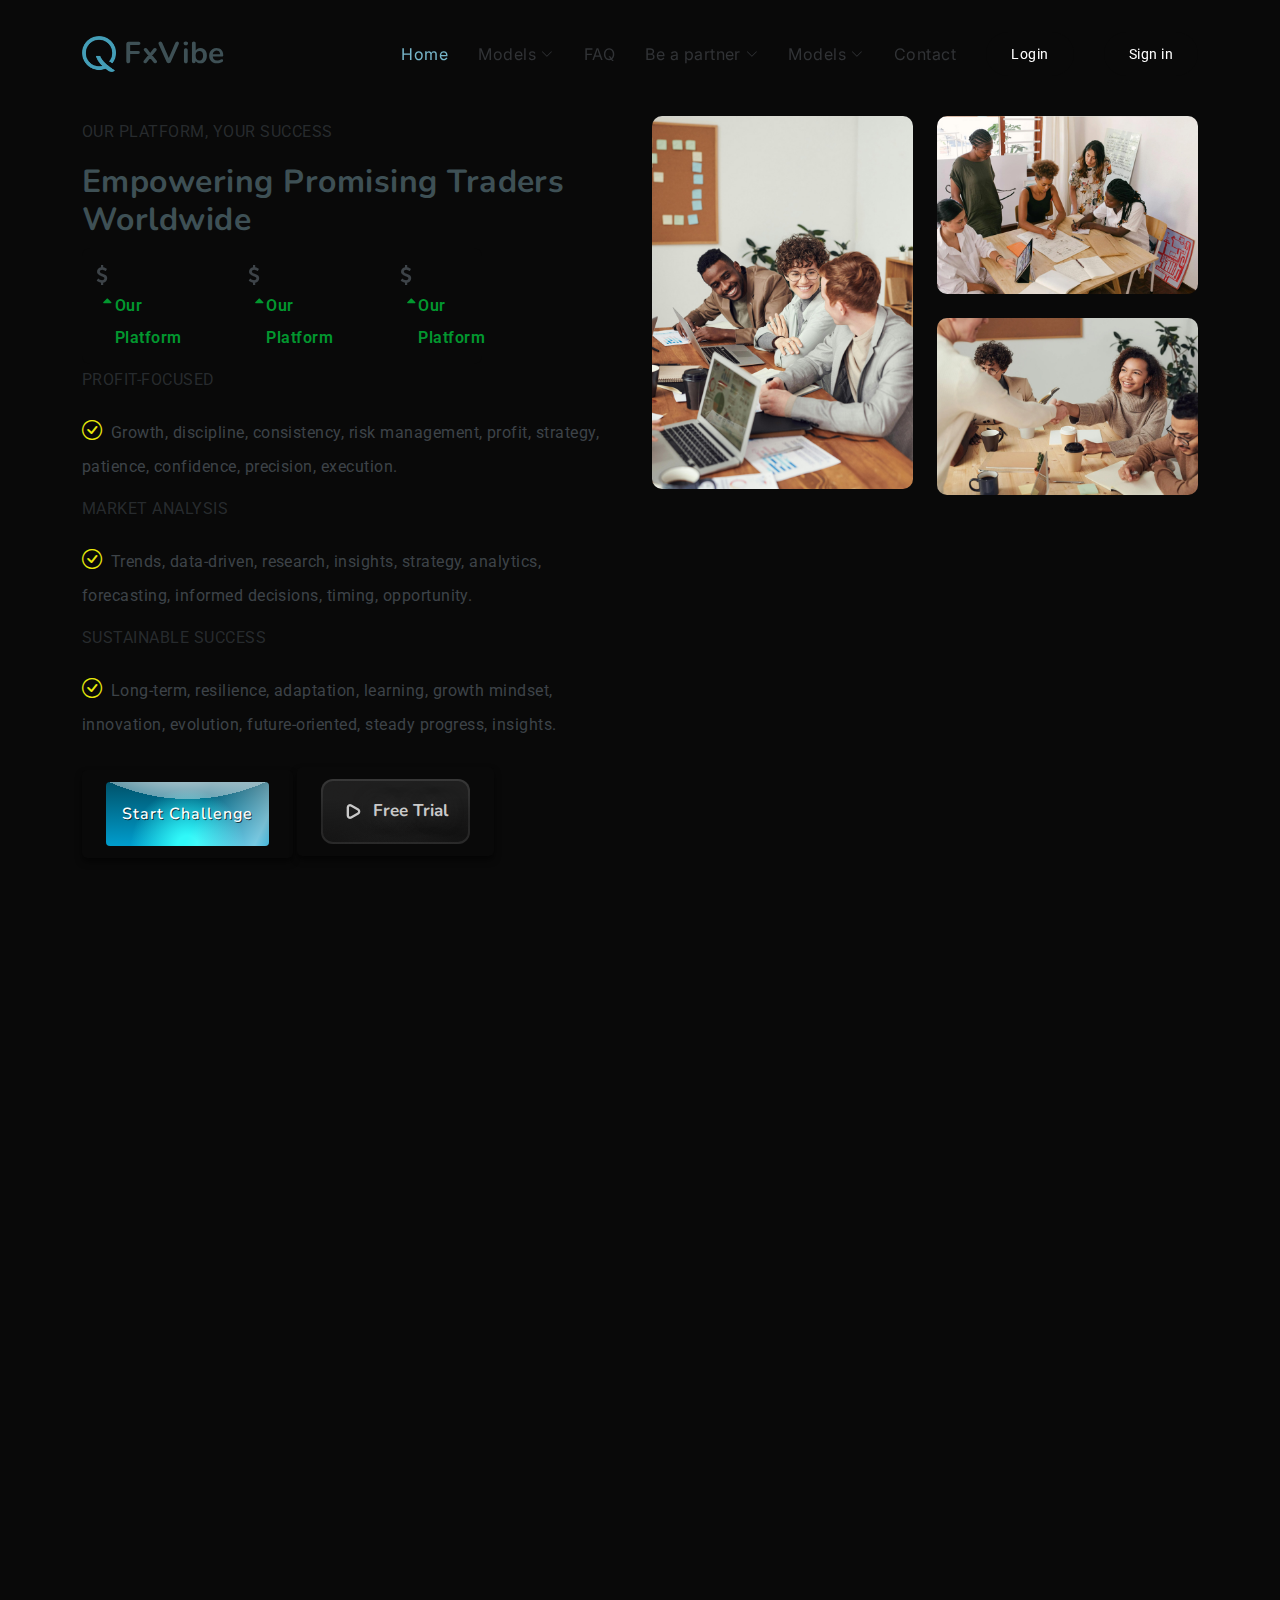
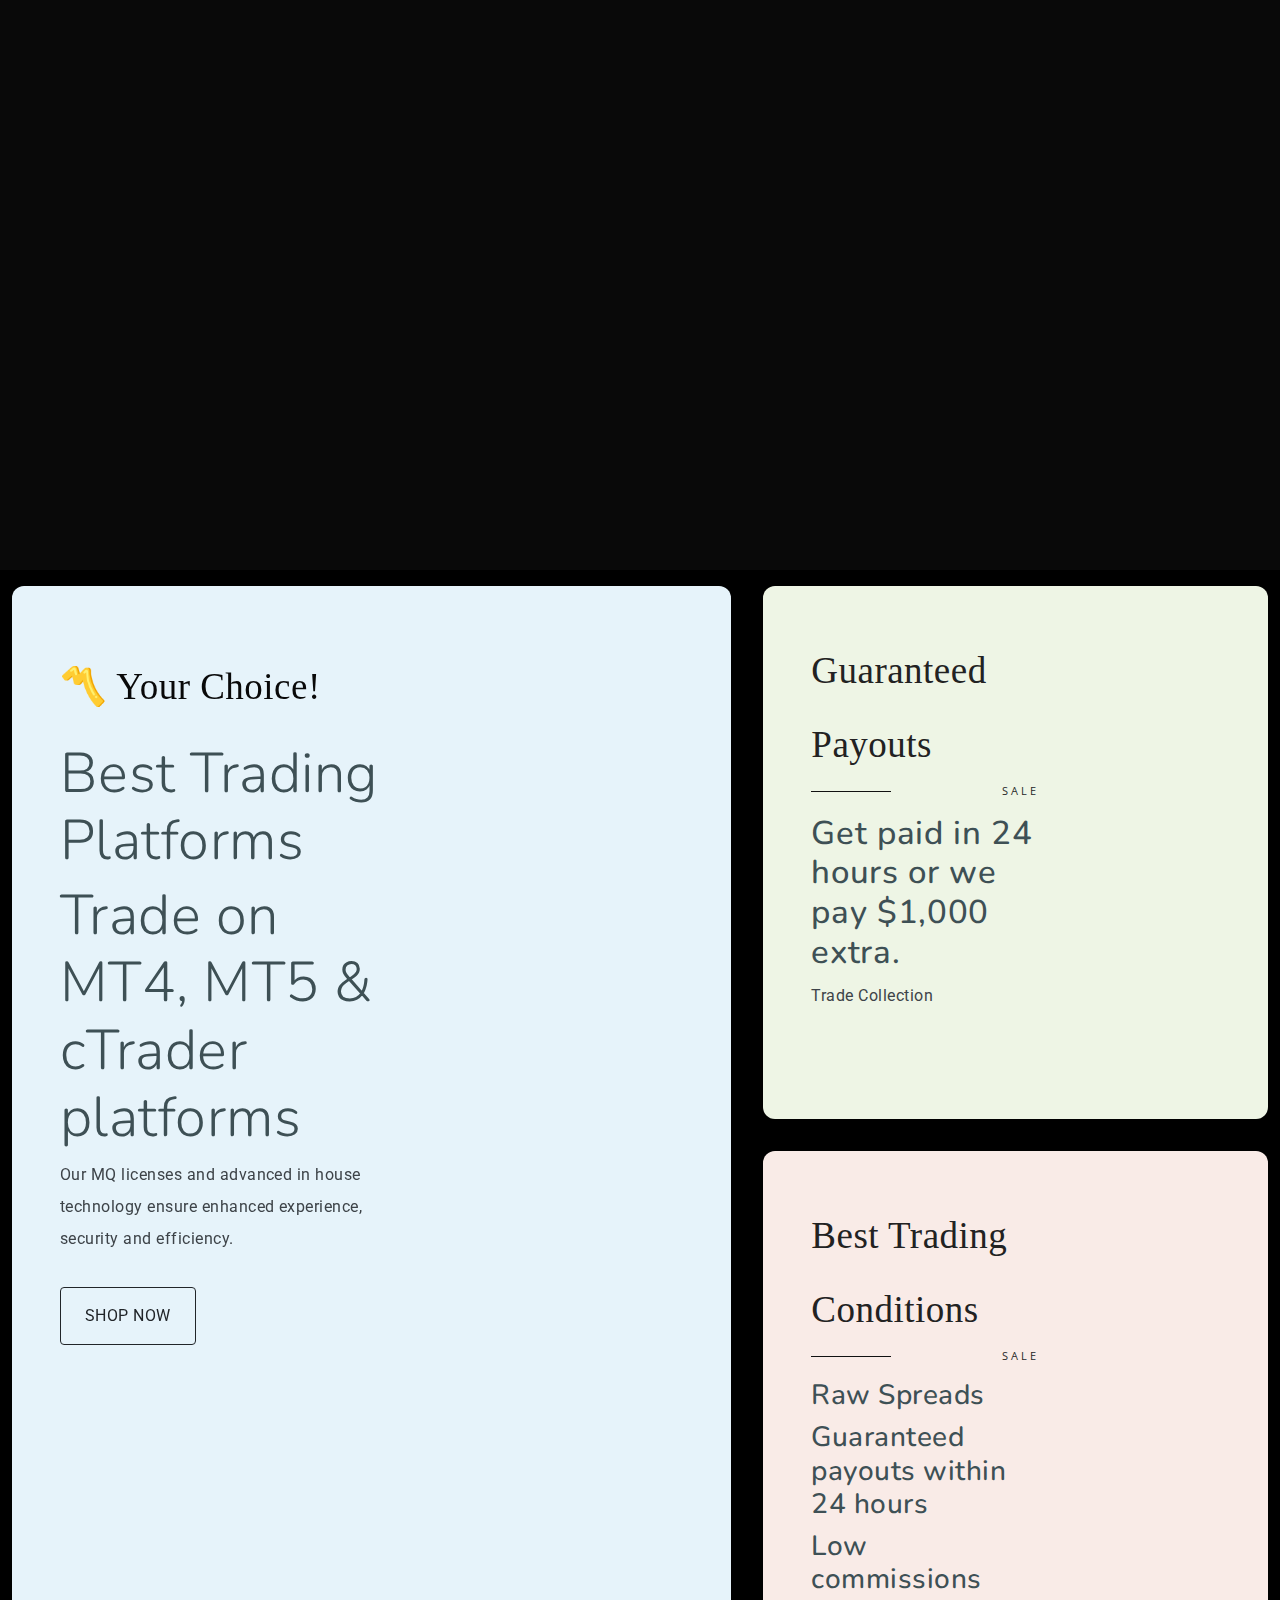
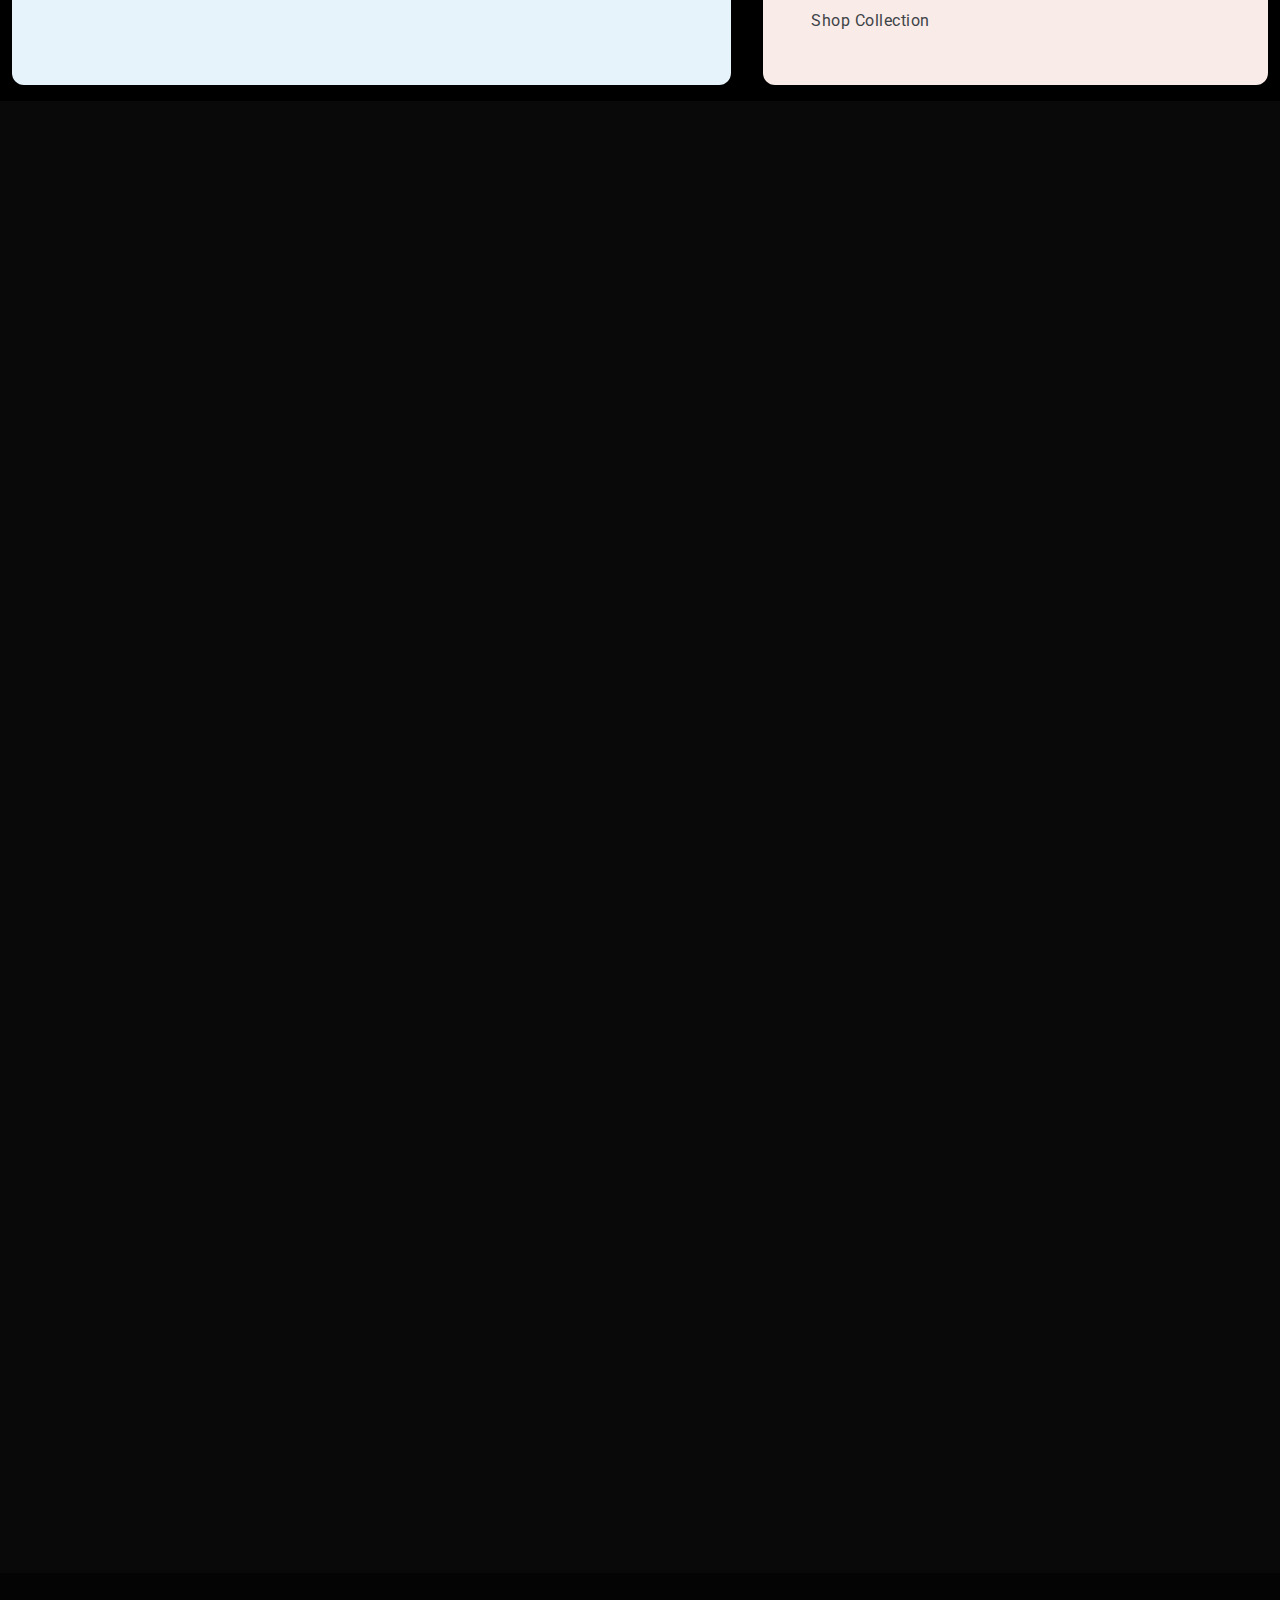
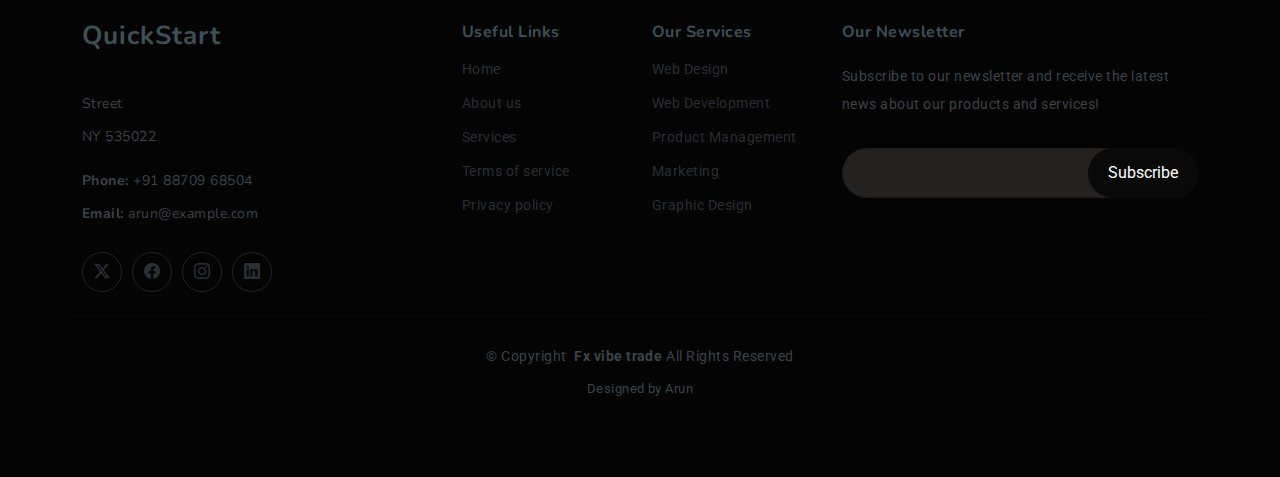
==== commit c10b8938: "Your commit message" ====
--- a/index.html
+++ b/index.html
@@ -11,7 +11,14 @@
   <!-- Favicons -->
   <link href="assets/img/logo.png" rel="icon">
   <link href="assets/img/apple-touch-icon.png" rel="apple-touch-icon">
-
+  <link rel="stylesheet" href="https://cdn.jsdelivr.net/npm/swiper@9/swiper-bundle.min.css">
+  <link href="https://cdn.jsdelivr.net/npm/bootstrap@5.3.0-alpha3/dist/css/bootstrap.min.css" rel="stylesheet" integrity="sha384-KK94CHFLLe+nY2dmCWGMq91rCGa5gtU4mk92HdvYe+M/SXH301p5ILy+dN9+nJOZ" crossorigin="anonymous">
+  <link rel="stylesheet" type="text/css" href="css/vendor.css">
+  <link rel="stylesheet" type="text/css" href="style.css">
+
+  <link rel="preconnect" href="https://fonts.googleapis.com">
+  <link rel="preconnect" href="https://fonts.gstatic.com" crossorigin>
+  <link href="https://fonts.googleapis.com/css2?family=Nunito:wght@400;700&family=Open+Sans:ital,wght@0,400;0,700;1,400;1,700&display=swap" rel="stylesheet">
   <!-- Fonts -->
   <link href="https://fonts.googleapis.com" rel="preconnect">
   <link href="https://fonts.gstatic.com" rel="preconnect" crossorigin>
@@ -36,6 +43,66 @@
   ======================================================== -->
 
   <style>
+    .featured-services .service-item .icon {
+      background-color: 
+  color-mix(in srgb, #29e9ee, transparent 80%);}
+    /* From Uiverse.io by javierBarroso */ 
+.cards {
+  display: grid;
+  grid-template-columns: repeat(2, 120px);
+  grid-template-rows: repeat(2, 100px);
+  grid-template-areas: "a b" "c b";
+  gap: 15px;
+}
+
+.red {
+  background-color: #67aaf7;
+  grid-area: a;
+}
+
+.blue {
+  background-color: #dda36c;
+  grid-area: b;
+}
+
+.green {
+  background-color: #bc8acf;
+  grid-area: c;
+}
+
+.card {
+  display: flex;
+  align-items: center;
+  justify-content: center;
+  flex-direction: column;
+  text-align: center;
+  height: 100%;
+  width: 100%;
+  border-radius: 5px;
+  color: white;
+  cursor: pointer;
+  transition: 400ms;
+}
+
+.cards .card p.tip {
+  font-size: 1em;
+  font-weight: 700;
+}
+
+.cards .card p.second-text {
+  font-size: 0.7em;
+}
+
+.cards .card:hover {
+  transform: scale(1.1);
+  box-shadow: 0 10px 20px #4444;
+}
+
+.cards:hover > .card:not(:hover) {
+  filter: blur(4px);
+  transform: scale(0.9, 0.9);
+}
+
     .about .content ul i {
       font-size: 1.25rem;
       margin-right: 4px;
@@ -460,40 +527,10 @@
     </div>
 
     <!-- Fourth Titlee1 -->
-    <div class="titlee1">
-        <span>
-            <svg width="20" fill="currentColor" height="20" viewBox="0 0 1792 1792" xmlns="http://www.w3.org/2000/svg">
-                <path d="M1362 1185q0 153-99.5 263.5t-258.5 136.5v175q0 14-9 23t-23 9h-135q-13 0-22.5-9.5t-9.5-22.5v-175q-66-9-127.5-31t-101.5-44.5-74-48-46.5-37.5-17.5-18q-17-21-2-41l103-135q7-10 23-12 15-2 24 9l2 2q113 99 243 125 37 8 74 8 81 0 142.5-43t61.5-122q0-28-15-53t-33.5-42-58.5-37.5-66-32-80-32.5q-39-16-61.5-25t-61.5-26.5-62.5-31-56.5-35.5-53.5-42.5-43.5-49-35.5-58-21-66.5-8.5-78q0-138 98-242t255-134v-180q0-13 9.5-22.5t22.5-9.5h135q14 0 23 9t9 23v176q57 6 110.5 23t87 33.5 63.5 37.5 39 29 15 14q17 18 5 38l-81 146q-8 15-23 16-14 3-27-7-3-3-14.5-12t-39-26.5-58.5-32-74.5-26-85.5-11.5q-95 0-155 43t-60 111q0 26 8.5 48t29.5 41.5 39.5 33 56 31 60.5 27 70 27.5q53 20 81 31.5t76 35 75.5 42.5 62 50 53 63.5 31.5 76.5 13 94z"></path>
-            </svg>
-        </span>
-
-        <p class="percent">
-            <svg xmlns="http://www.w3.org/2000/svg" viewBox="0 0 1792 1792" fill="currentColor" height="20" width="20">
-                <path d="M1408 1216q0 26-19 45t-45 19h-896q-26 0-45-19t-19-45 19-45l448-448q19-19 45-19t45 19l448 448q19 19 19 45z"></path>
-            </svg> Our Platform
-        </p>
-
-        
-      
-    </div>
+ 
 
     <!-- Fifth Titlee1 -->
-    <div class="titlee1">
-        <span>
-            <svg width="20" fill="currentColor" height="20" viewBox="0 0 1792 1792" xmlns="http://www.w3.org/2000/svg">
-                <path d="M1362 1185q0 153-99.5 263.5t-258.5 136.5v175q0 14-9 23t-23 9h-135q-13 0-22.5-9.5t-9.5-22.5v-175q-66-9-127.5-31t-101.5-44.5-74-48-46.5-37.5-17.5-18q-17-21-2-41l103-135q7-10 23-12 15-2 24 9l2 2q113 99 243 125 37 8 74 8 81 0 142.5-43t61.5-122q0-28-15-53t-33.5-42-58.5-37.5-66-32-80-32.5q-39-16-61.5-25t-61.5-26.5-62.5-31-56.5-35.5-53.5-42.5-43.5-49-35.5-58-21-66.5-8.5-78q0-138 98-242t255-134v-180q0-13 9.5-22.5t22.5-9.5h135q14 0 23 9t9 23v176q57 6 110.5 23t87 33.5 63.5 37.5 39 29 15 14q17 18 5 38l-81 146q-8 15-23 16-14 3-27-7-3-3-14.5-12t-39-26.5-58.5-32-74.5-26-85.5-11.5q-95 0-155 43t-60 111q0 26 8.5 48t29.5 41.5 39.5 33 56 31 60.5 27 70 27.5q53 20 81 31.5t76 35 75.5 42.5 62 50 53 63.5 31.5 76.5 13 94z"></path>
-            </svg>
-        </span>
-
-        <p class="percent">
-            <svg xmlns="http://www.w3.org/2000/svg" viewBox="0 0 1792 1792" fill="currentColor" height="20" width="20">
-                <path d="M1408 1216q0 26-19 45t-45 19h-896q-26 0-45-19t-19-45 19-45l448-448q19-19 45-19t45 19l448 448q19 19 19 45z"></path>
-            </svg> Our Platform
-        </p>
-        
-
-    
-    </div>
+
     
 </div>
 <p class="who-we-are">Profit-Focused</p>
@@ -537,21 +574,25 @@
           <div class="col-lg-6 about-images" data-aos="fade-up" data-aos-delay="200">
             <div class="row gy-4">
               <div class="col-lg-6">
-
+                <img src="assets/img/about-company-1.jpg" class="img-fluid" alt="">
               </div>
               <div class="col-lg-6">
                 <div class="row gy-4">
                   <div class="col-lg-12">
-
+                    <img src="assets/img/about-company-2.jpg" class="img-fluid" alt="">
                   </div>
                   <div class="col-lg-12">
-
+                    <img src="assets/img/about-company-3.jpg" class="img-fluid" alt="">
                   </div>
                 </div>
               </div>
             </div>
 
           </div>
+
+        </div>
+
+      </div>
 
         </div>
 
@@ -651,7 +692,107 @@
 
       </div>
 
-    </section><!-- /Services Section -->
+    </section>
+    <section class="py-3" style="background-color: black;">
+      <div class="container-fluid">
+        <div class="row">
+          <div class="col-md-12">
+
+            <div class="banner-blocks">
+            
+              <div class="banner-ad large bg-info block-1">
+
+                <div class="swiper main-swiper">
+                  <div class="swiper-wrapper">
+                    
+                    <div class="swiper-slide">
+                      <div class="row banner-content p-5">
+                        <div class="content-wrapper col-md-7">
+                          <div class="categories my-3">〽️ Your Choice!</div>
+                          <h3 class="display-4">Best Trading Platforms</h3>
+                          <h2 class="display-4">Trade on MT4, MT5 & cTrader platforms</h2>
+
+                          <p>Our MQ licenses and advanced in house technology ensure enhanced experience, security and efficiency.</p>
+                          <a href="#" class="btn btn-outline-dark btn-lg text-uppercase fs-6 rounded-1 px-4 py-3 mt-3">Shop Now</a>
+                        </div>
+                        <div class="img-wrapper col-md-5">
+                          <!-- <img src="images/product-thumb-1.png" class="img-fluid"> -->
+                        </div>
+                      </div>
+                    </div>
+                    
+                    <!-- <div class="swiper-slide">
+                      <div class="row banner-content p-5">
+                        <div class="content-wrapper col-md-7">
+                          <div class="categories mb-3 pb-3">100% natural</div>
+                          <h3 class="banner-title">Fresh Smoothie & Summer Juice</h3>
+                          <p>Lorem ipsum dolor sit amet, consectetur adipiscing elit. Dignissim massa diam elementum.</p>
+                          <a href="#" class="btn btn-outline-dark btn-lg text-uppercase fs-6 rounded-1">Shop Collection</a>
+                        </div>
+                        <div class="img-wrapper col-md-5">
+                          <img src="images/product-thumb-1.png" class="img-fluid">
+                        </div>
+                      </div>
+                    </div> -->
+                    
+                    <!-- <div class="swiper-slide">
+                      <div class="row banner-content p-5">
+                        <div class="content-wrapper col-md-7">
+                          <div class="categories mb-3 pb-3">100% natural</div>
+                          <h3 class="banner-title">Heinz Tomato Ketchup</h3>
+                          <p>Lorem ipsum dolor sit amet, consectetur adipiscing elit. Dignissim massa diam elementum.</p>
+                          <a href="#" class="btn btn-outline-dark btn-lg text-uppercase fs-6 rounded-1">Shop Collection</a>
+                        </div>
+                        <div class="img-wrapper col-md-5">
+                          <img src="images/product-thumb-2.png" class="img-fluid">
+                        </div>
+                      </div>
+                    </div> -->
+                  </div>
+                  
+                  <div class="swiper-pagination"></div>
+
+                </div>
+              </div>
+              
+              <div class="banner-ad bg-success-subtle block-2">
+                <div class="row banner-content p-5">
+
+                  <div class="content-wrapper col-md-7">
+                    <div class="categories sale mb-3 pb-3">Guaranteed
+                      Payouts</div>
+                    <h3 class="banner-title">Get paid in 24 hours or
+                      we pay $1,000 extra.</h3>
+                    <a href="#" class="d-flex align-items-center nav-link">Trade Collection <svg width="24" height="24"><use xlink:href="#arrow-right"></use></svg></a>
+                  </div>
+
+                </div>
+              </div>
+
+              <div class="banner-ad bg-danger block-3" >
+                <div class="row banner-content p-5">
+
+                  <div class="content-wrapper col-md-7">
+                    <div class="categories sale mb-3 pb-3">Best Trading Conditions</div>
+                    <h3 class="item-title">Raw Spreads</h3>
+                    <h3 class="item-title">Guaranteed payouts within 24 hours</h3>
+
+                    <h3 class="item-title">Low commissions</h3>
+
+                    <a href="#" class="d-flex align-items-center nav-link">Shop Collection <svg width="24" height="24"><use xlink:href="#arrow-right"></use></svg></a>
+                  </div>
+
+                </div>
+              </div>
+
+            </div>
+            <!-- / Banner Blocks -->
+              
+          </div>
+        </div>
+      </div>
+    </section>
+    <!-- /Services Section -->
     <section id="featured-services" class="featured-services section light-background">
 
       <div class="container">
@@ -660,12 +801,14 @@
 
           <div class="col-xl-4 col-lg-6" data-aos="fade-up" data-aos-delay="100">
             <div class="service-item d-flex">
+              
               <div class="icon flex-shrink-0"><i class="bi bi-briefcase"></i></div>
               <div>
                 <h4 class="title"><a href="#" class="stretched-link">Lorem Ipsum</a></h4>
                 <p class="description">Voluptatum deleniti atque corrupti quos dolores et quas molestias excepturi</p>
               </div>
             </div>
+            
           </div>
           <!-- End Service Item -->
 
@@ -693,9 +836,7 @@
 
       </div>
 
-    </section>
-    <!-- More Features Section -->
-  
+
     <!-- Pricing Section -->
     <section id="pricing" class="pricing section">
 
@@ -778,87 +919,7 @@
     <!-- Testimonials Section -->
    
     <!-- Contact Section -->
-    <section id="contact" class="contact section">
-
-      <!-- Section Title -->
-      <div class="container section-title" data-aos="fade-up">
-        <h2>Contact</h2>
-        <p>Necessitatibus eius consequatur ex aliquid fuga eum quidem sint consectetur velit</p>
-      </div><!-- End Section Title -->
-
-      <div class="container" data-aos="fade-up" data-aos-delay="100">
-
-        <div class="row gy-4">
-
-          <div class="col-lg-6">
-            <div class="info-item d-flex flex-column justify-content-center align-items-center" data-aos="fade-up" data-aos-delay="200">
-              <i class="bi bi-geo-alt"></i>
-              <h3>Address</h3>
-              <p>A108 Adam Street, New York, NY 535022</p>
-            </div>
-          </div><!-- End Info Item -->
-
-          <div class="col-lg-3 col-md-6">
-            <div class="info-item d-flex flex-column justify-content-center align-items-center" data-aos="fade-up" data-aos-delay="300">
-              <i class="bi bi-telephone"></i>
-              <h3>Call Us</h3>
-              <p>+1 5589 55488 55</p>
-            </div>
-          </div><!-- End Info Item -->
-
-          <div class="col-lg-3 col-md-6">
-            <div class="info-item d-flex flex-column justify-content-center align-items-center" data-aos="fade-up" data-aos-delay="400">
-              <i class="bi bi-envelope"></i>
-              <h3>Email Us</h3>
-              <p>info@example.com</p>
-            </div>
-          </div><!-- End Info Item -->
-
-        </div>
-
-        <div class="row gy-4 mt-1">
-          <div class="col-lg-6" data-aos="fade-up" data-aos-delay="300">
-            <iframe src="https://www.google.com/maps/embed?pb=!1m14!1m8!1m3!1d48389.78314118045!2d-74.006138!3d40.710059!3m2!1i1024!2i768!4f13.1!3m3!1m2!1s0x89c25a22a3bda30d%3A0xb89d1fe6bc499443!2sDowntown%20Conference%20Center!5e0!3m2!1sen!2sus!4v1676961268712!5m2!1sen!2sus" frameborder="0" style="border:0; width: 100%; height: 400px;" allowfullscreen="" loading="lazy" referrerpolicy="no-referrer-when-downgrade"></iframe>
-          </div><!-- End Google Maps -->
-
-          <div class="col-lg-6">
-            <form action="forms/contact.php" method="post" class="php-email-form" data-aos="fade-up" data-aos-delay="400">
-              <div class="row gy-4">
-
-                <div class="col-md-6">
-                  <input type="text" name="name" class="form-control" placeholder="Your Name" required="">
-                </div>
-
-                <div class="col-md-6 ">
-                  <input type="email" class="form-control" name="email" placeholder="Your Email" required="">
-                </div>
-
-                <div class="col-md-12">
-                  <input type="text" class="form-control" name="subject" placeholder="Subject" required="">
-                </div>
-
-                <div class="col-md-12">
-                  <textarea class="form-control" name="message" rows="6" placeholder="Message" required=""></textarea>
-                </div>
-
-                <div class="col-md-12 text-center">
-                  <div class="loading">Loading</div>
-                  <div class="error-message"></div>
-                  <div class="sent-message">Your message has been sent. Thank you!</div>
-
-                  <button type="submit">Send Message</button>
-                </div>
-
-              </div>
-            </form>
-          </div><!-- End Contact Form -->
-
-        </div>
-
-      </div>
-
-    </section><!-- /Contact Section -->
-
+  
   </main>
 
   <footer id="footer" class="footer position-relative light-background">
@@ -946,4 +1007,4 @@
 
 </body>
 
-</html>
+</html>--- a/style.css
+++ b/style.css
@@ -0,0 +1,722 @@
+/*
+Theme Name: FoodMart
+Theme URI: https://templatesjungle.com/
+Author: TemplatesJungle
+Author URI: https://templatesjungle.com/
+Description: FoodMart is specially designed product packaged for eCommerce store websites.
+Version: 1.1
+*/
+
+/*--------------------------------------------------------------
+This is main CSS file that contains custom style rules used in this template
+--------------------------------------------------------------*/
+
+/*------------------------------------*\
+    Table of contents
+\*------------------------------------*/
+
+/*------------------------------------------------
+
+CSS STRUCTURE:
+
+1. VARIABLES
+
+2. GENERAL TYPOGRAPHY
+  2.1 General Styles
+  2.2 Floating & Alignment
+  2.3 Forms
+  2.4 Lists
+  2.5 Code
+  2.6 Tables
+  2.7 Spacing
+  2.8 Utilities
+  2.9 Misc
+    - Row Border
+    - Zoom Effect
+  2.10 Buttons
+    - Button Sizes
+    - Button Shapes
+    - Button Color Scheme
+    - Button Aligns
+  2.11 Section
+    - Hero Section
+    - Section Title
+    - Section Paddings
+    - Section Margins
+    - Section Bg Colors
+    - Content Colors
+    - Content Borders
+
+3. EXTENDED TYPOGRAPHY
+  3.1 Blockquote / Pullquote
+  3.2 Text Highlights
+
+4. CONTENT ELEMENTS
+  4.1 Tabs
+  4.2 Accordions
+  4.3 Brand Carousel
+  4.4 Category Carousel
+
+5. BLOG STYLES
+  5.1 Blog Single Post
+  5.2 About Author
+  5.3 Comments List
+  5.4 Comments Form3
+
+6. SITE STRUCTURE
+  6.1 Header
+    - Header Menu
+    - Nav Sidebar
+  6.2 Billboard
+  6.3 About Us Section
+  6.4 Video Section
+  6.5 Selling Products Section
+  6.6 Quotation Section
+  6.7 Latest Blogs Section
+  6.8 Newsletter Section
+  6.9 Instagram Section
+  6.10 Footer
+    - Footer Top
+    - Footer Bottom
+
+7. OTHER PAGES
+  7.1 Product detail
+  7.2 Shop page
+
+    
+/*--------------------------------------------------------------
+/** 1. VARIABLES
+--------------------------------------------------------------*/
+:root {
+    /* widths for rows and containers
+     */
+    --header-height       : 160px;
+    --header-height-min   : 80px;
+}
+/* on mobile devices below 600px
+ */
+@media screen and (max-width: 600px) {
+    :root {
+        --header-height : 100px;
+        --header-height-min   : 80px;
+    }
+}
+/* Theme Colors */
+:root {
+    --accent-color       : #FFC43F;
+    --dark-color         : #222222;
+    --light-dark-color   : #727272;
+    --light-color        : #fff;
+    --grey-color         : #dbdbdb;
+    --light-grey-color   : #fafafa;
+    --primary-color      : #6995B1;
+    --light-primary-color   : #eef1f3;
+}
+
+/* Fonts */
+:root {
+    --body-font           : "Open Sans", sans-serif;
+    --heading-font        : "Nunito", sans-serif;
+}
+
+body {
+  --bs-link-color: #333;
+  --bs-link-hover-color:#333;
+
+  --bs-link-color-rgb: 40,40,40;
+  --bs-link-hover-color-rgb: 0,0,0;
+
+  /* --bs-link-color: #FFC43F;
+  --bs-link-hover-color: #FFC43F; */
+
+  --bs-light-rgb: 248, 248, 248;
+
+  --bs-font-sans-serif: "Open Sans", sans-serif;
+  --bs-body-font-family: var(--bs-font-sans-serif);
+  --bs-body-font-size: 1rem;
+  --bs-body-font-weight: 400;
+  --bs-body-line-height: 2;
+  --bs-body-color: #747474;
+
+  --bs-primary: #FFC43F;
+  --bs-primary-rgb: 255, 196, 63;
+
+  --bs-success: #a3be4c;
+  --bs-success-rgb: 163, 190, 76;
+  
+  --bs-primary-bg-subtle: #FFF9EB;
+  --bs-success-bg-subtle: #eef5e5;
+  
+  --bs-border-color: #F7F7F7;
+
+  --bs-secondary-rgb: 230, 243, 251;
+  /* --bs-success-rgb: 238, 245, 228; */
+  --bs-danger-rgb: 249, 235, 231;
+  --bs-warning-rgb: 255, 249, 235;
+  --bs-info-rgb: 230, 243, 250;
+}
+.btn-primary {
+  --bs-btn-color: #fff;
+  --bs-btn-bg: #ffc43f;
+  --bs-btn-border-color: transparent;
+  --bs-btn-hover-color: #fff;
+  --bs-btn-hover-bg: #f7a422;
+  --bs-btn-hover-border-color: transparent;
+  --bs-btn-focus-shadow-rgb: 49,132,253;
+  --bs-btn-active-color: #fff;
+  --bs-btn-active-bg: #ffc43f;
+  --bs-btn-active-border-color: transparent;
+  --bs-btn-active-shadow: inset 0 3px 5px rgba(0, 0, 0, 0.125);
+  --bs-btn-disabled-color: #fff;
+  --bs-btn-disabled-bg: #d3d7dd;
+  --bs-btn-disabled-border-color: transparent;
+}
+.btn-outline-primary {
+  --bs-btn-color: #ffc43f;
+  --bs-btn-border-color: #ffc43f;
+  --bs-btn-hover-color: #fff;
+  --bs-btn-hover-bg: #ffc107;
+  --bs-btn-hover-border-color: #ffc107;
+  --bs-btn-focus-shadow-rgb: 13,110,253;
+  --bs-btn-active-color: #fff;
+  --bs-btn-active-bg: #ffc107;
+  --bs-btn-active-border-color: #ffc107;
+  --bs-btn-active-shadow: inset 0 3px 5px rgba(0, 0, 0, 0.125);
+  --bs-btn-disabled-color: #fff3cd;
+  --bs-btn-disabled-bg: transparent;
+  --bs-btn-disabled-border-color: #fff3cd;
+  --bs-gradient: none;
+}
+.btn-outline-light {
+  --bs-btn-color: #747474;
+  --bs-btn-border-color: #EFEFEF;
+  --bs-btn-hover-color: #000;
+  --bs-btn-hover-bg: #EFEFEF;
+  --bs-btn-hover-border-color: #EFEFEF;
+  --bs-btn-focus-shadow-rgb: 248,249,250;
+  --bs-btn-active-color: #000;
+  --bs-btn-active-bg: #EFEFEF;
+  --bs-btn-active-border-color: #EFEFEF;
+  --bs-btn-active-shadow: inset 0 3px 5px rgba(0, 0, 0, 0.125);
+  --bs-btn-disabled-color: #EFEFEF;
+  --bs-btn-disabled-bg: transparent;
+  --bs-btn-disabled-border-color: #EFEFEF;
+  --bs-gradient: none;
+}
+.btn-warning {
+  --bs-btn-color: #747474;
+  --bs-btn-bg: #FCF7EB;
+  --bs-btn-border-color: #FCF7EB;
+  --bs-btn-hover-color: #747474;
+  --bs-btn-hover-bg: #FFECBE;
+  --bs-btn-hover-border-color: #FFECBE;
+  --bs-btn-focus-shadow-rgb: 217,164,6;
+  --bs-btn-active-color: #000;
+  --bs-btn-active-bg: #FFECBE;
+  --bs-btn-active-border-color: #FFECBE;
+  --bs-btn-active-shadow: inset 0 3px 5px rgba(0, 0, 0, 0.125);
+  --bs-btn-disabled-color: #000;
+  --bs-btn-disabled-bg: #FCF7EB;
+  --bs-btn-disabled-border-color: #FCF7EB;
+}
+.btn-success {
+  --bs-btn-color: #222;
+  --bs-btn-bg: #EEF5E4;
+  --bs-btn-border-color: #EEF5E4;
+  --bs-btn-hover-color: #222;
+  --bs-btn-hover-bg: #9de3c2;
+  --bs-btn-hover-border-color: #9de3c2;
+  --bs-btn-focus-shadow-rgb: 60,153,110;
+  --bs-btn-active-color: #222;
+  --bs-btn-active-bg: #9de3c2;
+  --bs-btn-active-border-color: #9de3c2;
+  --bs-btn-active-shadow: inset 0 3px 5px rgba(0, 0, 0, 0.125);
+  --bs-btn-disabled-color: #222;
+  --bs-btn-disabled-bg: #EEF5E4;
+  --bs-btn-disabled-border-color: #EEF5E4;
+}
+.btn-danger {
+  --bs-btn-color: #222;
+  --bs-btn-bg: #FFEADA;
+  --bs-btn-border-color: #FFEADA;
+  --bs-btn-hover-color: #222;
+  --bs-btn-hover-bg: #ecc9af;
+  --bs-btn-hover-border-color: #ecc9af;
+  --bs-btn-focus-shadow-rgb: 60,153,110;
+  --bs-btn-active-color: #222;
+  --bs-btn-active-bg: #ecc9af;
+  --bs-btn-active-border-color: #ecc9af;
+  --bs-btn-active-shadow: inset 0 3px 5px rgba(0, 0, 0, 0.125);
+  --bs-btn-disabled-color: #222;
+  --bs-btn-disabled-bg: #FFEADA;
+  --bs-btn-disabled-border-color: #FFEADA;
+}
+body {
+  letter-spacing: 0.03em;
+}
+h1,h2,h3,h4,h5,h6 {
+  font-family: var(--heading-font);
+  color: var(--dark-color);
+  font-weight: 700;
+}
+.display-1,
+.display-2,
+.display-3,
+.display-4,
+.display-5,
+.display-6 {
+  font-weight: 700;
+}
+.breadcrumb.text-white {
+  --bs-breadcrumb-divider-color: #fff;
+  --bs-breadcrumb-item-active-color: var(--bs-primary);
+}
+.dropdown-menu {
+  --bs-dropdown-link-active-bg: var(--bs-primary);
+}
+.nav-pills .nav-link {
+  --bs-nav-pills-link-active-color: #111;
+  --bs-nav-pills-link-active-bg: #f1f1f1;
+}
+
+.container, .container-fluid, .container-lg, .container-md, .container-sm, .container-xl, .container-xxl {
+  --bs-gutter-x: 3rem;
+}
+/*----------------------------------------------*/
+/* 6. SITE STRUCTURE */
+/*----------------------------------------------*/
+/* 6.1 Header
+--------------------------------------------------------------*/
+/* Preloader */
+.preloader-wrapper {
+  width: 100%;
+  height: 100vh;
+  margin: 0 auto;
+  position: fixed;
+  top: 0;
+  left: 0;
+  z-index: 111;
+  background: #fff;
+}
+
+.preloader-wrapper .preloader {
+  margin: 20% auto 0;
+  transform: translateZ(0);
+}
+
+.preloader:before,
+.preloader:after {
+  content: '';
+  position: absolute;
+  top: 0;
+}
+
+.preloader:before,
+.preloader:after,
+.preloader {
+  border-radius: 50%;
+  width: 2em;
+  height: 2em;
+  animation: animation 1.2s infinite ease-in-out;
+}
+
+.preloader {
+  animation-delay: -0.16s;
+}
+
+.preloader:before {
+  left: -3.5em;
+  animation-delay: -0.32s;
+}
+
+.preloader:after {
+  left: 3.5em;
+}
+
+@keyframes animation {
+  0%,
+  80%,
+  100% {
+    box-shadow: 0 2em 0 -1em var(--accent-color);
+  }
+  40% {
+    box-shadow: 0 2em 0 0 var(--accent-color);
+  }
+}
+
+/* *** Start editing below this line *** */
+.container-fluid {
+  max-width: 1600px;
+}
+.banner-blocks {
+  display: grid;
+  grid-template-columns: repeat(12, 1fr);
+  grid-template-rows: repeat(2, 1fr);
+  grid-gap: 2rem;
+}
+.block-1 { grid-area: 1 / 1 / 3 / 8; }
+.block-2 { grid-area: 1 / 8 / 2 / 13; }
+.block-3 { grid-area: 2 / 8 / 3 / 13; }
+
+@media screen and (max-width:1140px) {
+  .banner-blocks {
+    grid-template-columns: 1fr;
+    grid-template-rows: repeat(4, 1fr);
+  }
+  .block-1 { grid-area: 1 / 1 / 3 / 2; }
+  .block-2 { grid-area: 3 / 1 / 4 / 2; }
+  .block-3 { grid-area: 4 / 1 / 5 / 2; }
+  
+}
+
+/* banner ad */
+.banner-ad {
+  position: relative;
+  overflow: hidden;
+  border-radius: 12px;
+}
+.banner-ad.blue {
+  background: #e6f3fb;
+}
+.banner-ad .swiper-pagination {
+  bottom: 40px;
+  left: 0;
+  right: 0;
+}
+.banner-ad .swiper-pagination .swiper-pagination-bullet {
+  width: 16px;
+  height: 16px;
+  margin: 4px;
+  background: #FFF;
+  opacity: 1;
+  transition: background 0.3s ease-out;
+}
+.banner-ad .swiper-pagination .swiper-pagination-bullet.swiper-pagination-bullet-active{
+  background: #FFC43F;
+}
+.banner-ad .swiper-slide {
+  min-height: 630px;
+  display: flex;
+}
+/* .banner-ad .banner-content {
+  padding: 52px;
+}
+.banner-ad.large .banner-content {
+  padding: 90px;
+} */
+.banner-ad .banner-content .categories {
+  font-family: 'Garamond';
+  font-size: 37px;
+  text-transform: capitalize;
+  color: var(--dark-color);
+}
+.banner-ad .banner-content .sale {
+  position: relative;
+  display: inline-block;
+}
+.banner-ad .banner-content .sale:before {
+  content: '';
+  width: 80px;
+  border-bottom: 1px solid #111;
+  position: absolute;
+  bottom: 6px;
+}
+.banner-ad .banner-content .sale:after {
+  content: 'SALE';
+  font-family: var(--body-font);
+  position: absolute;
+  font-size: 11px;
+  line-height: 15px;
+  letter-spacing: 0.3em;
+  text-transform: uppercase;
+  color: #252525;
+  bottom: 0;
+  right: 0;
+}
+.banner-ad .banner-content .banner-title {
+  letter-spacing: 0.02em;
+  font-size: 33px;
+}
+.banner-ad.large .banner-content .categories {
+  color: var(--accent-color);
+}
+.banner-ad.large .banner-content .banner-title {
+  font-size: 54px;
+}
+
+/* Swiper carousel */
+.swiper-prev,
+.swiper-next {
+  width: 38px;
+  height: 38px;
+  line-height: 38px;
+  background: #F1F1F1;
+  color: #222222;
+  padding: 0;
+  text-align: center;
+  border-radius: 10px;
+  --bs-btn-border-color: transparent;
+  --bs-btn-active-bg: #ec9b22;
+  --bs-btn-active-border-color: transparent;
+  --bs-btn-hover-bg: #FFC43F;
+  --bs-btn-hover-border-color: transparent;
+  --bs-btn-disabled-color: #ccc;
+  --bs-btn-disabled-bg: #eaeaea;
+  --bs-btn-disabled-border-color: #eaeaea
+}
+.swiper-prev:hover,
+.swiper-next:hover {
+  background: #FFC43F;
+}
+.btn-link {
+  margin-right: 30px;
+  font-weight: 600;
+  font-size: 16px;
+  line-height: 22px;
+  text-align: right;
+  text-transform: capitalize;
+  color: #787878;
+}
+/* category carousel */
+.category-carousel .category-item {
+  background: #FFFFFF;
+  border: 1px solid #FBFBFB;
+  box-shadow: 0px 5px 22px rgba(0, 0, 0, 0.04);
+  border-radius: 16px;
+  text-align: center;
+  padding: 60px 20px;
+  margin: 20px 0;
+  transition: box-shadow 0.3s ease-out, transform 0.3s ease-out;
+}
+.category-carousel .category-item:hover {
+  transform: translate3d(0,-10px,0);
+  box-shadow: 0px 21px 44px rgba(0, 0, 0, 0.08);
+}
+.category-carousel .category-item .category-title {
+  font-weight: 600;
+  font-size: 20px;
+  line-height: 27px;
+  letter-spacing: 0.02em;
+  text-transform: capitalize;
+  color: #222222;
+  margin-top: 20px;
+}
+
+/* brand carousel */
+.brand-carousel .brand-item {
+  background: #FFFFFF;
+  border: 1px solid #FBFBFB;
+  box-shadow: 0px 5px 22px rgba(0, 0, 0, 0.04);
+  border-radius: 16px;
+  padding: 16px;
+}
+.brand-carousel .brand-item img {
+  width: 100%;
+  border-radius: 12px;
+}
+.brand-carousel .brand-item .brand-details {
+  margin-left: 15px;
+}
+.brand-carousel .brand-item .brand-title {
+  margin: 0;
+}
+
+/* product tabs */
+.product-tabs .nav-tabs {
+  justify-content: flex-end;
+  border: none;
+  
+  --bs-nav-link-hover-color: #111;
+  --bs-nav-link-color: #555;
+  --bs-nav-tabs-link-border-color: #fff;
+  --bs-nav-tabs-link-hover-border-color: transparent;
+  --bs-nav-tabs-link-active-border-color: #fff;
+}
+.product-tabs .nav-tabs .nav-link.active, 
+.product-tabs .nav-tabs .nav-item.show .nav-link {
+  /* border: none; */
+  border-bottom: 3px solid var(--accent-color);
+}
+
+/* product-grid */
+/* .product-grid {
+  gap: 25px;
+} */
+.product-item {
+  position: relative;
+  padding: 16px;
+  background: #FFFFFF;
+  border: 1px solid #FBFBFB;
+  box-shadow: 0px 5px 22px rgba(0, 0, 0, 0.04);
+  border-radius: 16px;
+  margin-bottom: 30px;
+  transition: box-shadow 0.3s ease-out;
+}
+.product-item:hover {
+  box-shadow: 0px 21px 44px rgba(0, 0, 0, 0.08);
+}
+.product-item h3 {
+  display: block;
+  width: 100%;
+  font-weight: 600;
+  font-size: 18px;
+  line-height: 25px;
+  text-transform: capitalize;
+  color: #333333;
+  margin: 0;
+}
+.product-item figure {
+  background: #F9F9F9;
+  border-radius: 12px;
+  text-align: center;
+}
+.product-item figure img {
+  max-height: 210px;
+  height: auto;
+}
+.product-item .btn-wishlist {
+  position: absolute;
+  top: 20px;
+  right: 20px;
+  width: 50px;
+  height: 50px;
+  border-radius: 50px;
+  display: flex;
+  align-items: center;
+  justify-content: center;
+  background: #fff;
+  border: 1px solid #d8d8d8;
+  transition: all 0.3s ease-out;
+}
+.product-item .btn-wishlist:hover {
+  background: rgb(240, 56, 56);
+  color: #fff;
+}
+.product-item .qty {
+  font-weight: 400;
+  font-size: 13px;
+  line-height: 18px;
+  letter-spacing: 0.02em;
+  text-transform: uppercase;
+  color: #9D9D9D;
+}
+.product-item .rating {
+  font-weight: 600;
+  font-size: 13px;
+  line-height: 18px;
+  text-transform: capitalize;
+  color: #222222;
+}
+.product-item .rating iconify-icon {
+  color: #FFC43F;
+}
+.product-item .price {
+  display: block;
+  width: 100%;
+  font-weight: 600;
+  font-size: 22px;
+  line-height: 30px;
+  text-transform: capitalize;
+  color: #222222;
+}
+.product-item .product-qty {
+  width: 85px;
+}
+.product-item .btn-link {
+  text-decoration: none;
+}
+.product-item #quantity {
+  height: auto;
+  width: 28px;
+  text-align: center;
+  border: none;
+  margin: 0;
+  padding: 0;
+}
+.product-item .btn-number {
+  width: 26px;
+  height: 26px;
+  line-height: 1;
+  text-align: center;
+  background: #FFFFFF;
+  border: 1px solid #E2E2E2;
+  border-radius: 6px;
+  color: #222;
+  padding: 0;
+}
+
+/* cart */
+.cart .product-qty {
+  min-width: 130px;
+}
+
+/* floating image */
+.image-float {
+  margin-top: -140px;
+  margin-bottom: -140px;
+}
+@media screen and (max-width:991px) {
+  .image-float {
+    margin: 0;
+  }
+}
+ /* post item */
+.post-item .post-meta {
+  font-size: 0.8rem;
+  line-height: 1;
+}
+.post-item .post-meta svg {
+  margin-right: 5px;
+}
+
+@media screen and (max-width: 991px) {
+  /* offcanvas menu */
+  .offcanvas-body .nav-item {
+    font-weight: 700;
+    border-bottom: 1px solid #d1d1d1;
+  }
+  .offcanvas-body .filter-categories {
+    width: 100%;
+    margin-bottom: 20px !important;
+    border: 1px solid #d1d1d1 !important;
+    padding: 14px;
+    border-radius: 8px;
+  }
+  /* dropdown-menu */
+  .dropdown-menu {
+    padding: 0;
+    border: none;
+    line-height: 1.4;
+    font-size: 0.9em;
+  }
+  .dropdown-menu a {
+    padding-left: 0;
+  }
+  .dropdown-toggle::after {
+    position: absolute;
+    right: 0;
+    top: 21px;
+  }
+}
+
+/* single product */
+/* product-thumbnail-slider */
+.product-thumbnail-slider {
+  height: 740px;
+}
+@media screen and (max-width:992px) {
+  .product-thumbnail-slider {
+    margin-top: 20px;
+    height: auto;
+  }
+}
+@media screen and (min-width:992px) {
+  .product-thumbnail-slider {
+    height: 520px;
+  }
+}
+@media screen and (min-width:1200px) {
+  .product-thumbnail-slider {
+    height: 740px;
+  }
+}--- a/assets/css/main.css
+++ b/assets/css/main.css
@@ -1696,13 +1696,14 @@
 .testimonials .swiper-pagination .swiper-pagination-bullet {
   width: 12px;
   height: 12px;
-  background-color: color-mix(in srgb, var(--default-color), transparent 85%);
+  background-color: rgba(0, 0, 0, 0.15); /* Light black (15% opacity) */
   opacity: 1;
 }
 
 .testimonials .swiper-pagination .swiper-pagination-bullet-active {
-  background-color: var(--accent-color);
-}
+  background-color: rgba(0, 0, 0, 0.5); /* Darker black (50% opacity) */
+}
+
 
 .testimonials .swiper-slide {
   opacity: 0.3;
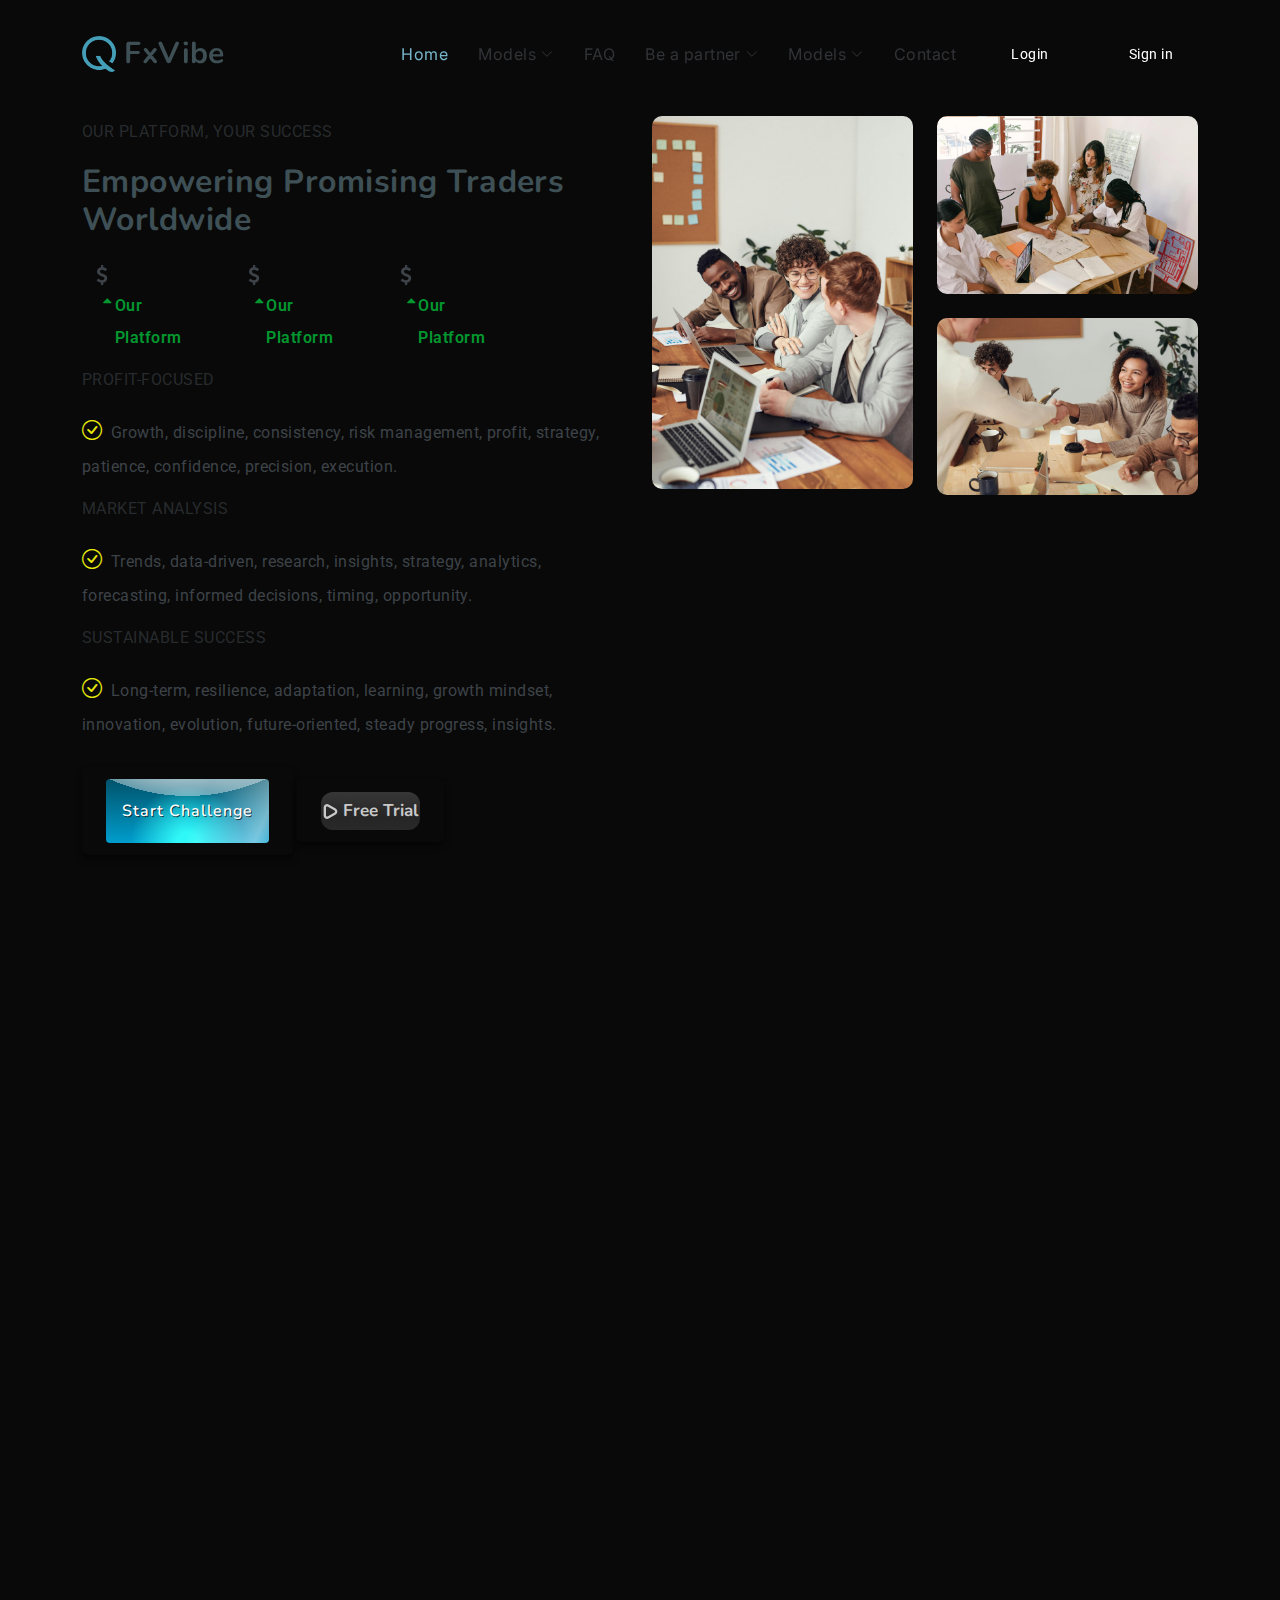
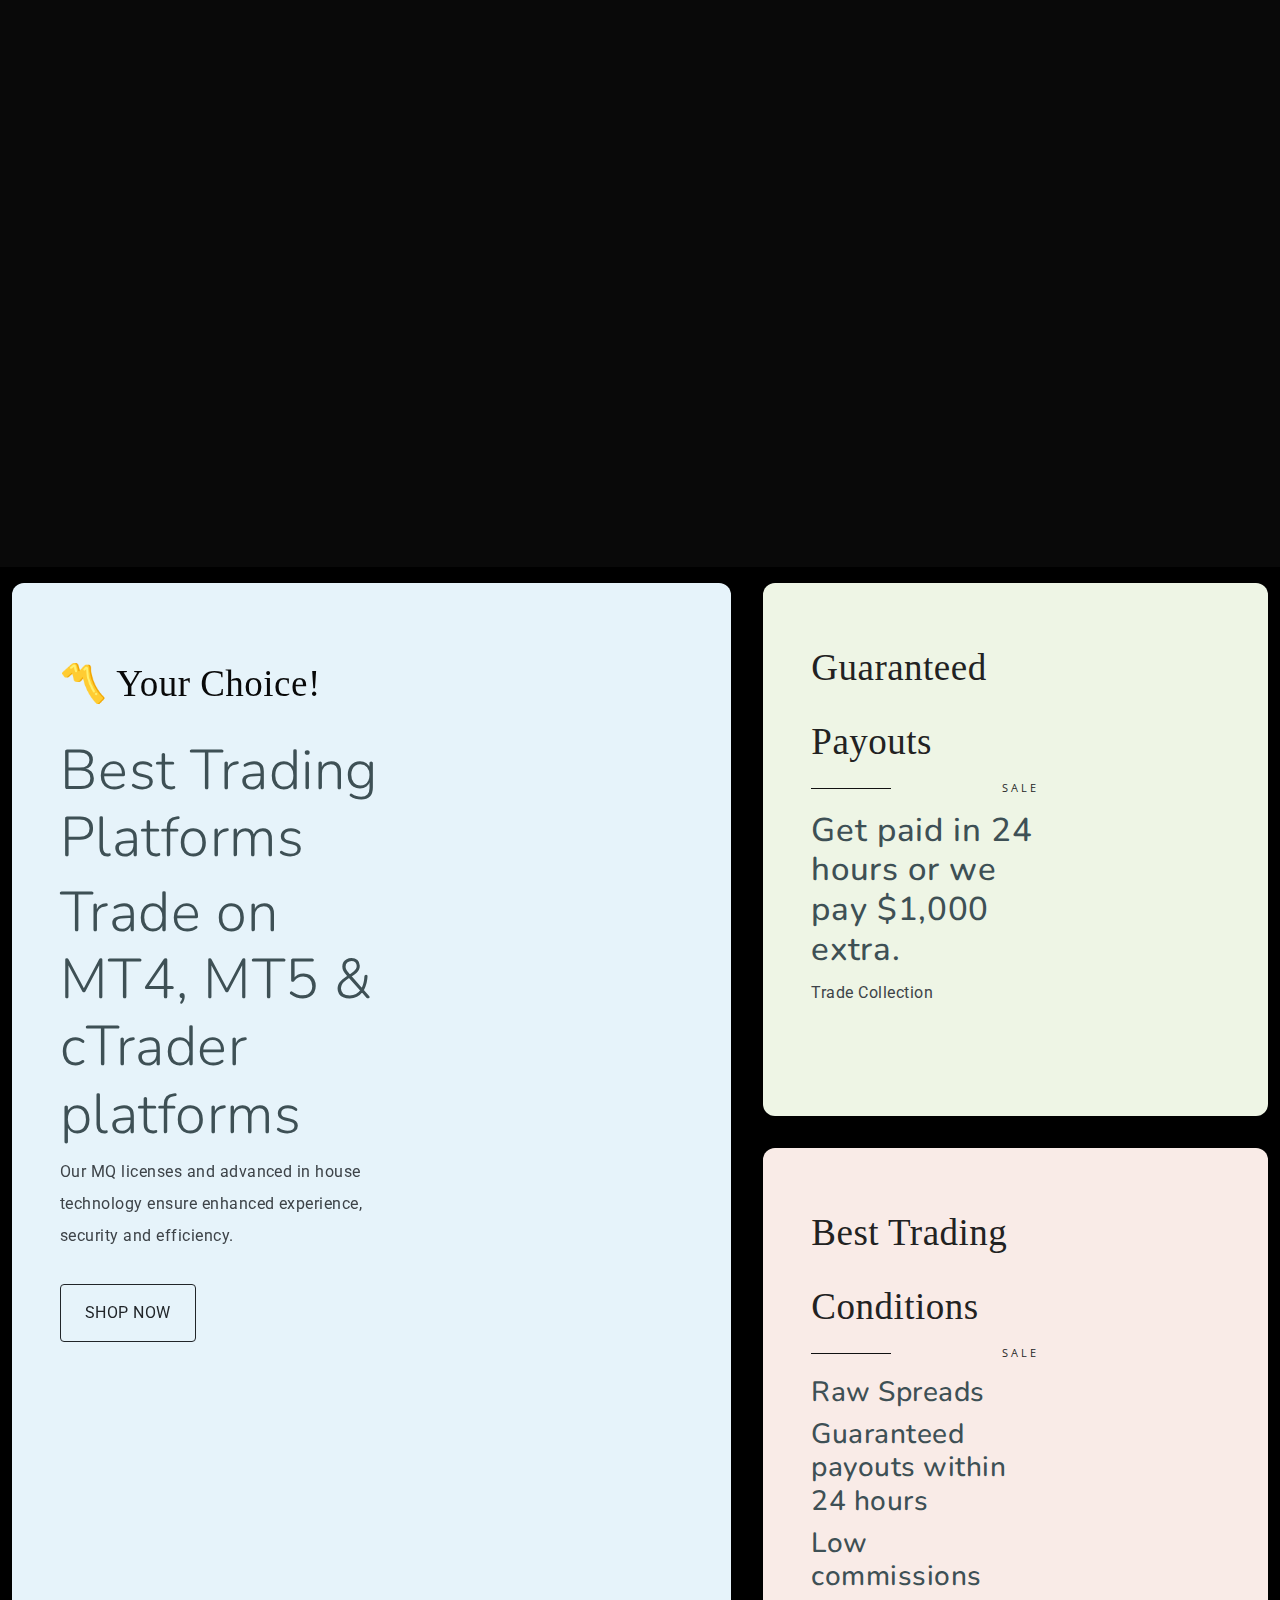
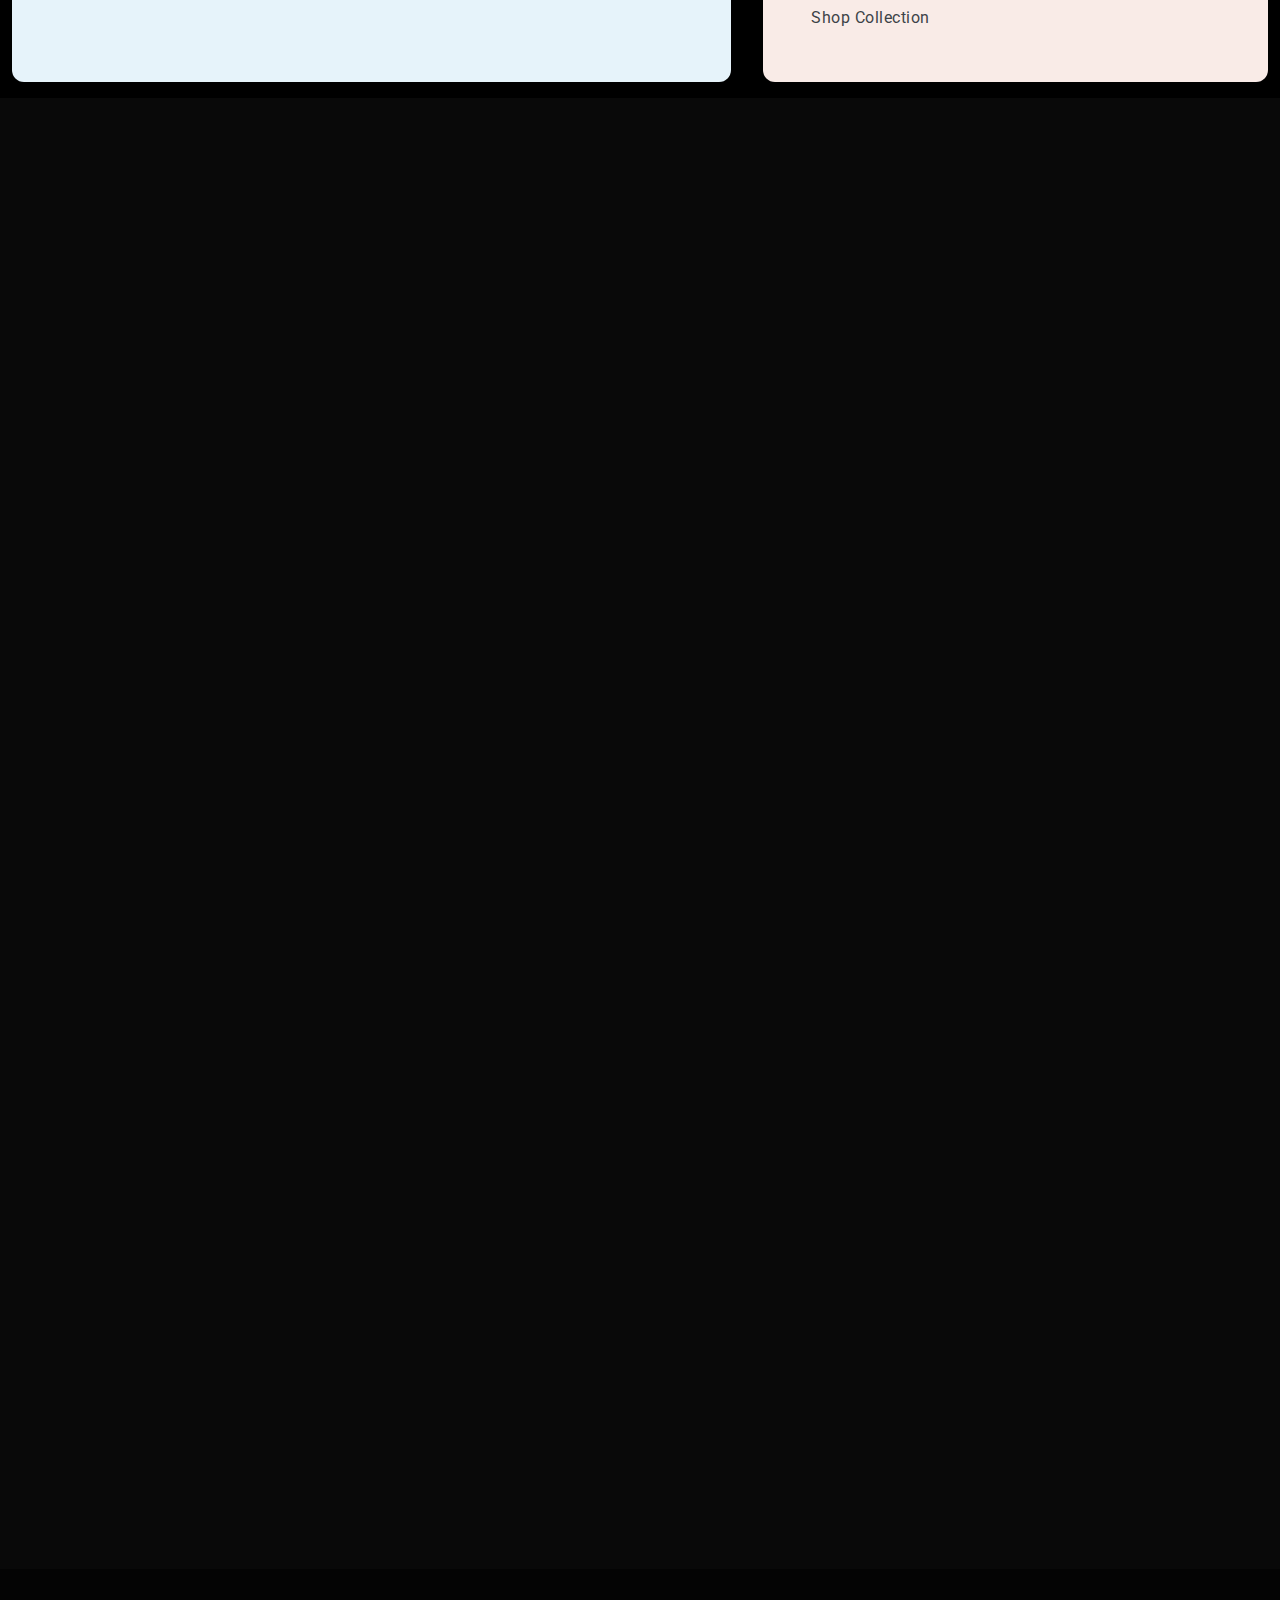
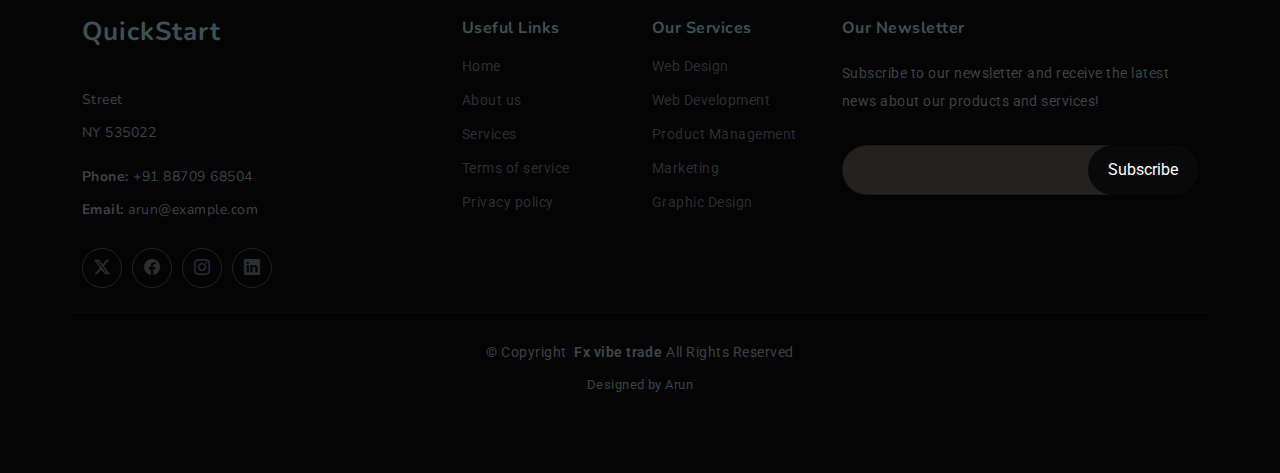
==== commit da96e06c: "jnjfd" ====
--- a/index.html
+++ b/index.html
@@ -43,6 +43,7 @@
   ======================================================== -->
 
   <style>
+<<<<<<< HEAD
     .featured-services .service-item .icon {
       background-color: 
   color-mix(in srgb, #29e9ee, transparent 80%);}
@@ -131,6 +132,36 @@
   overflow: hidden;
 }
 
+=======
+    .about .content ul i {
+      font-size: 1.25rem;
+      margin-right: 4px;
+      color: #e7ea0b;
+  }
+    /* From Uiverse.io by adamgiebl */ 
+/* Inspired by twitter.com/marina_uiux */
+.about .content .read-more {
+  background: #090909;
+}
+
+:root {
+    
+    --accent-color: #090909;
+}
+.button {
+  font-size: 17px;
+  border-radius: 12px;
+  background: linear-gradient(180deg, rgb(56, 56, 56) 0%, rgb(36, 36, 36) 66%, rgb(41, 41, 41) 100%);
+  color: rgb(218, 218, 218);
+  border: none;
+  padding: 2px;
+  font-weight: 700;
+  cursor: pointer;
+  position: relative;
+  overflow: hidden;
+}
+
+>>>>>>> 207887b535c0e0c2056879a1c5078b8f3232d8af
 .button span {
   border-radius: 10px;
   padding: 0.8em 1.3em;
@@ -1007,4 +1038,4 @@
 
 </body>
 
-</html>+</html>
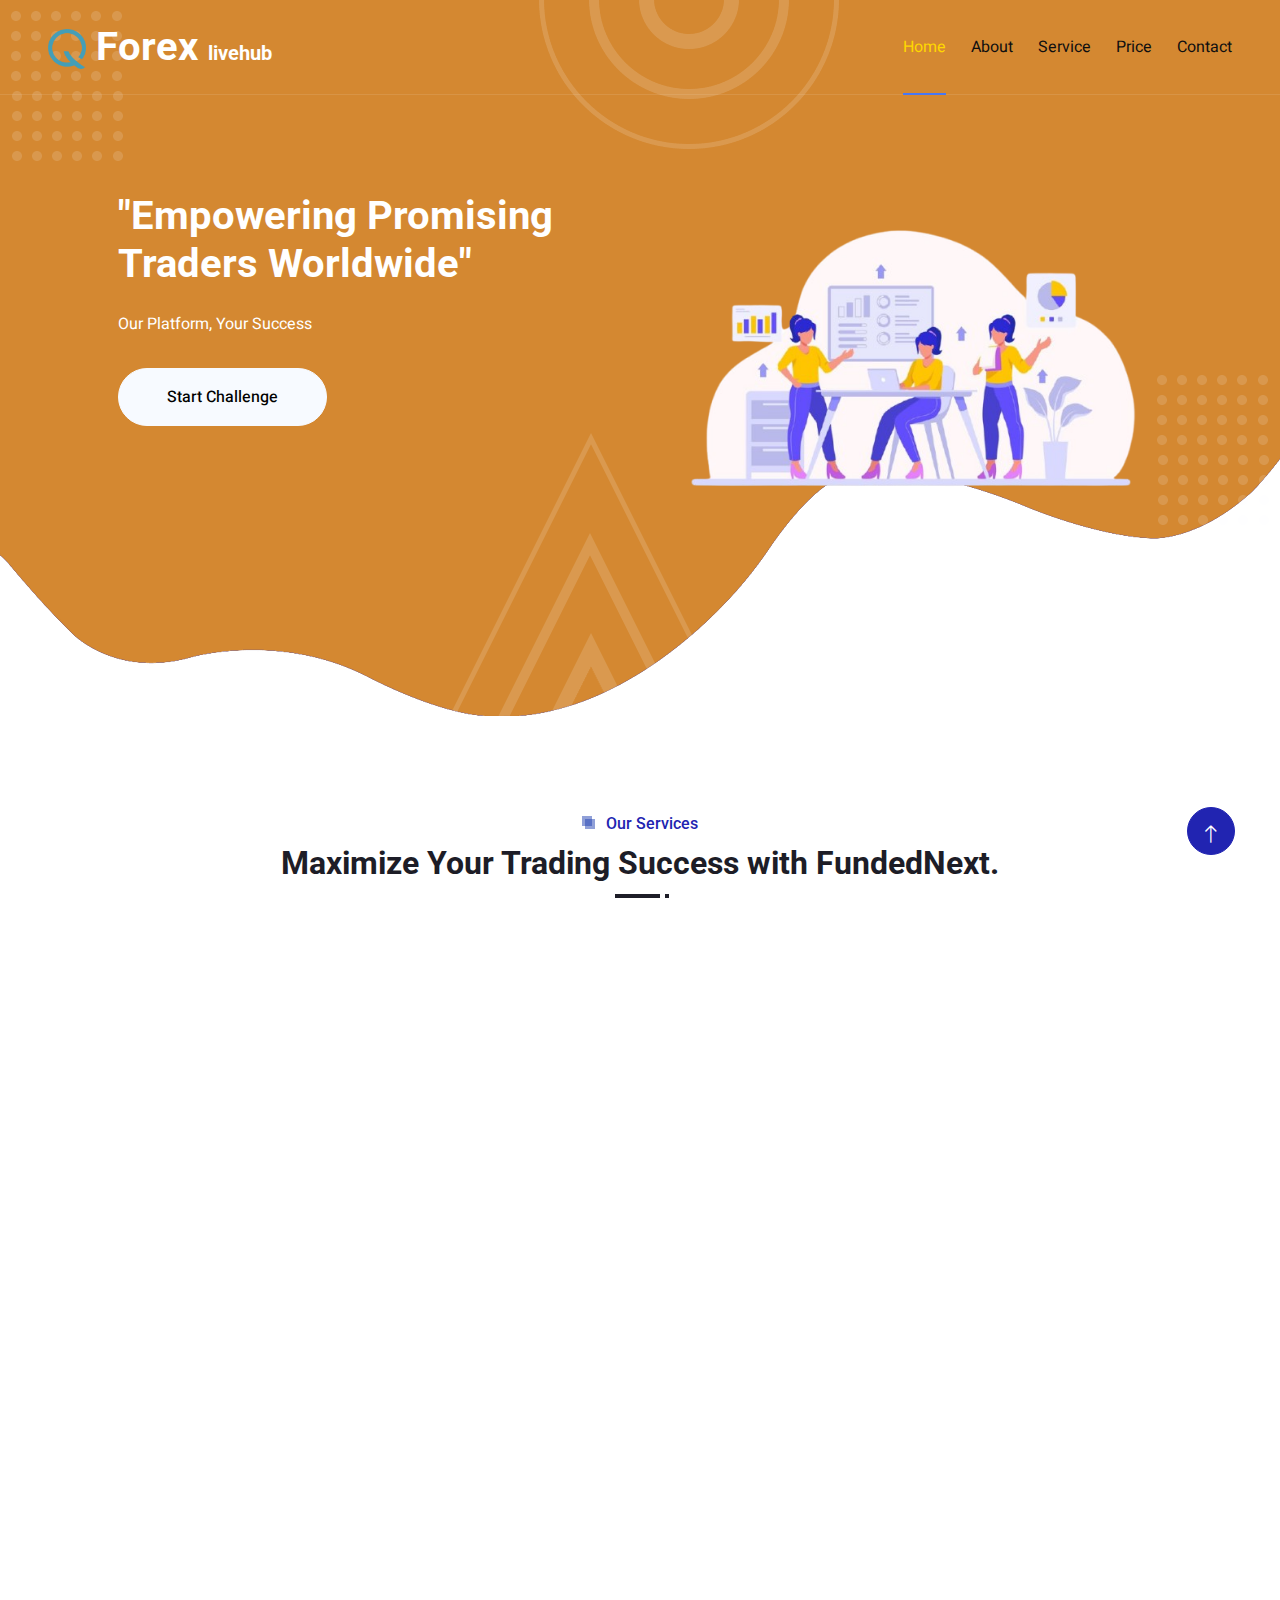
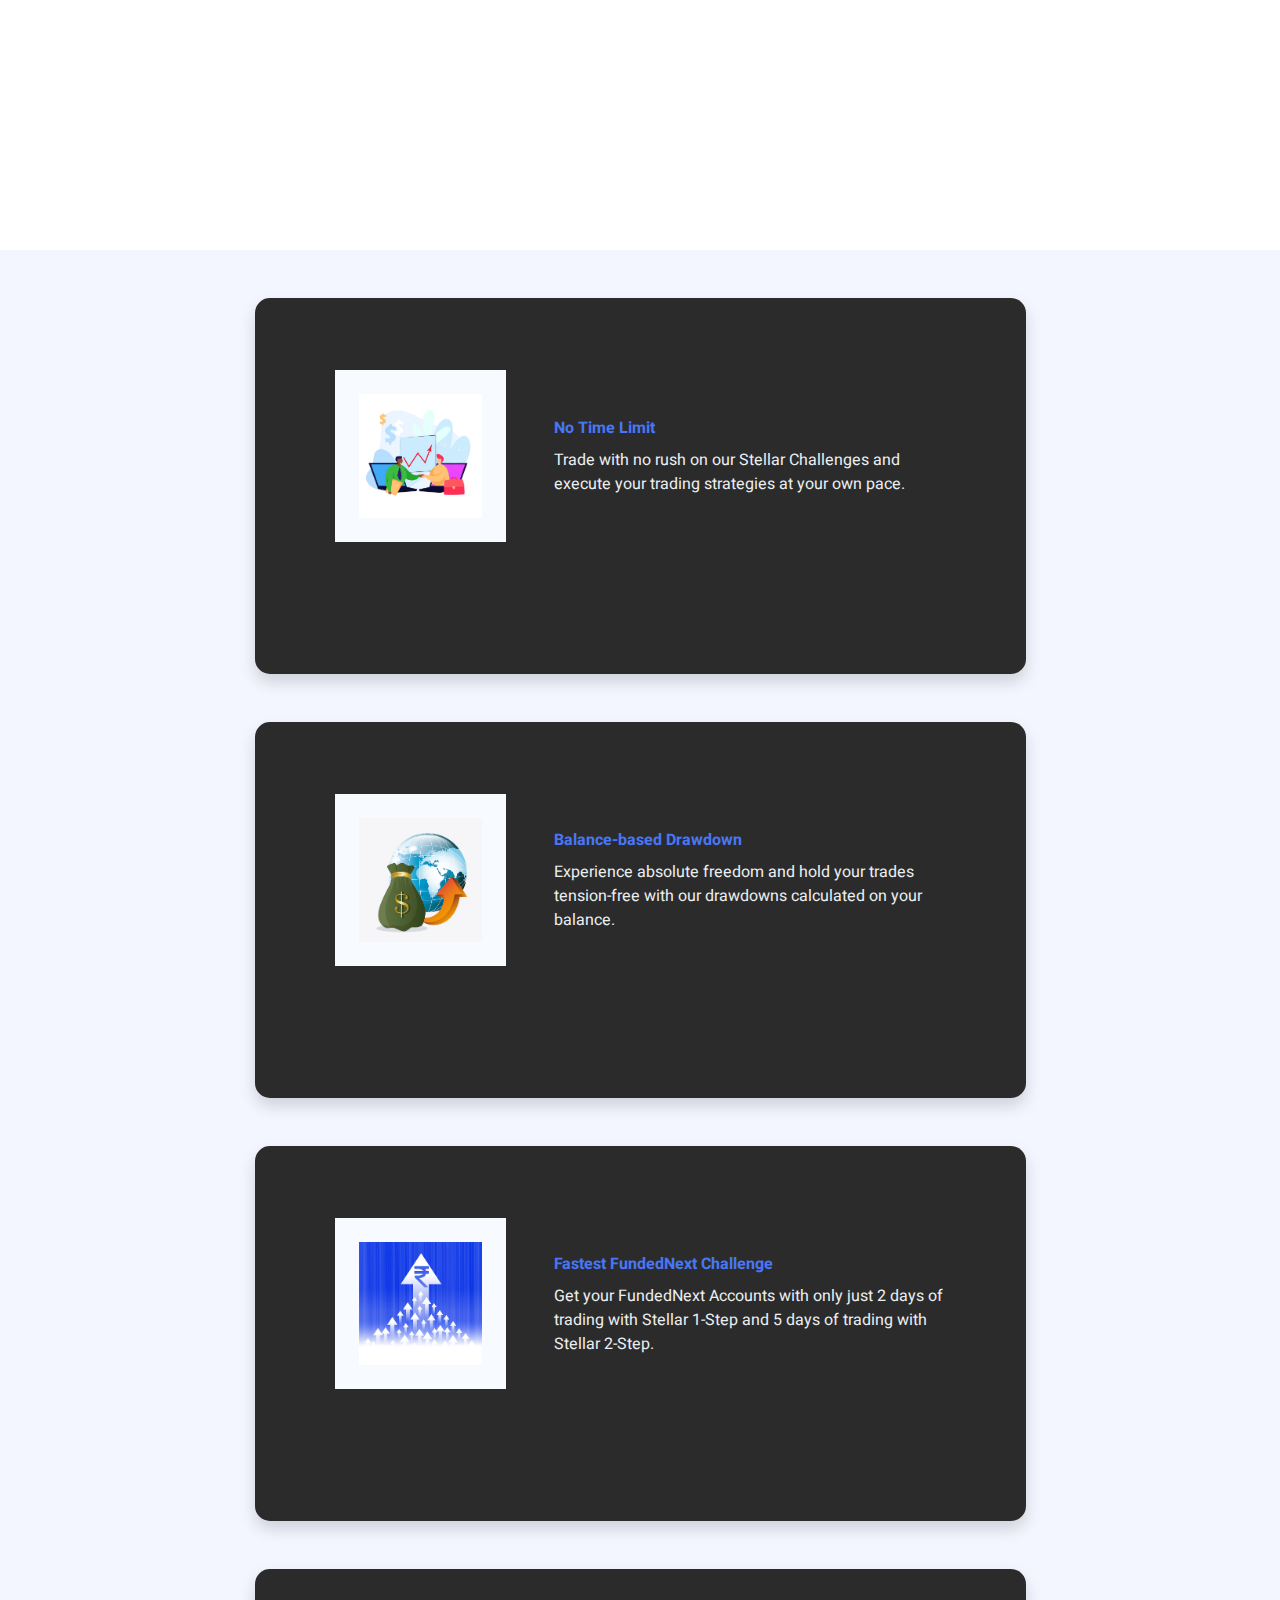
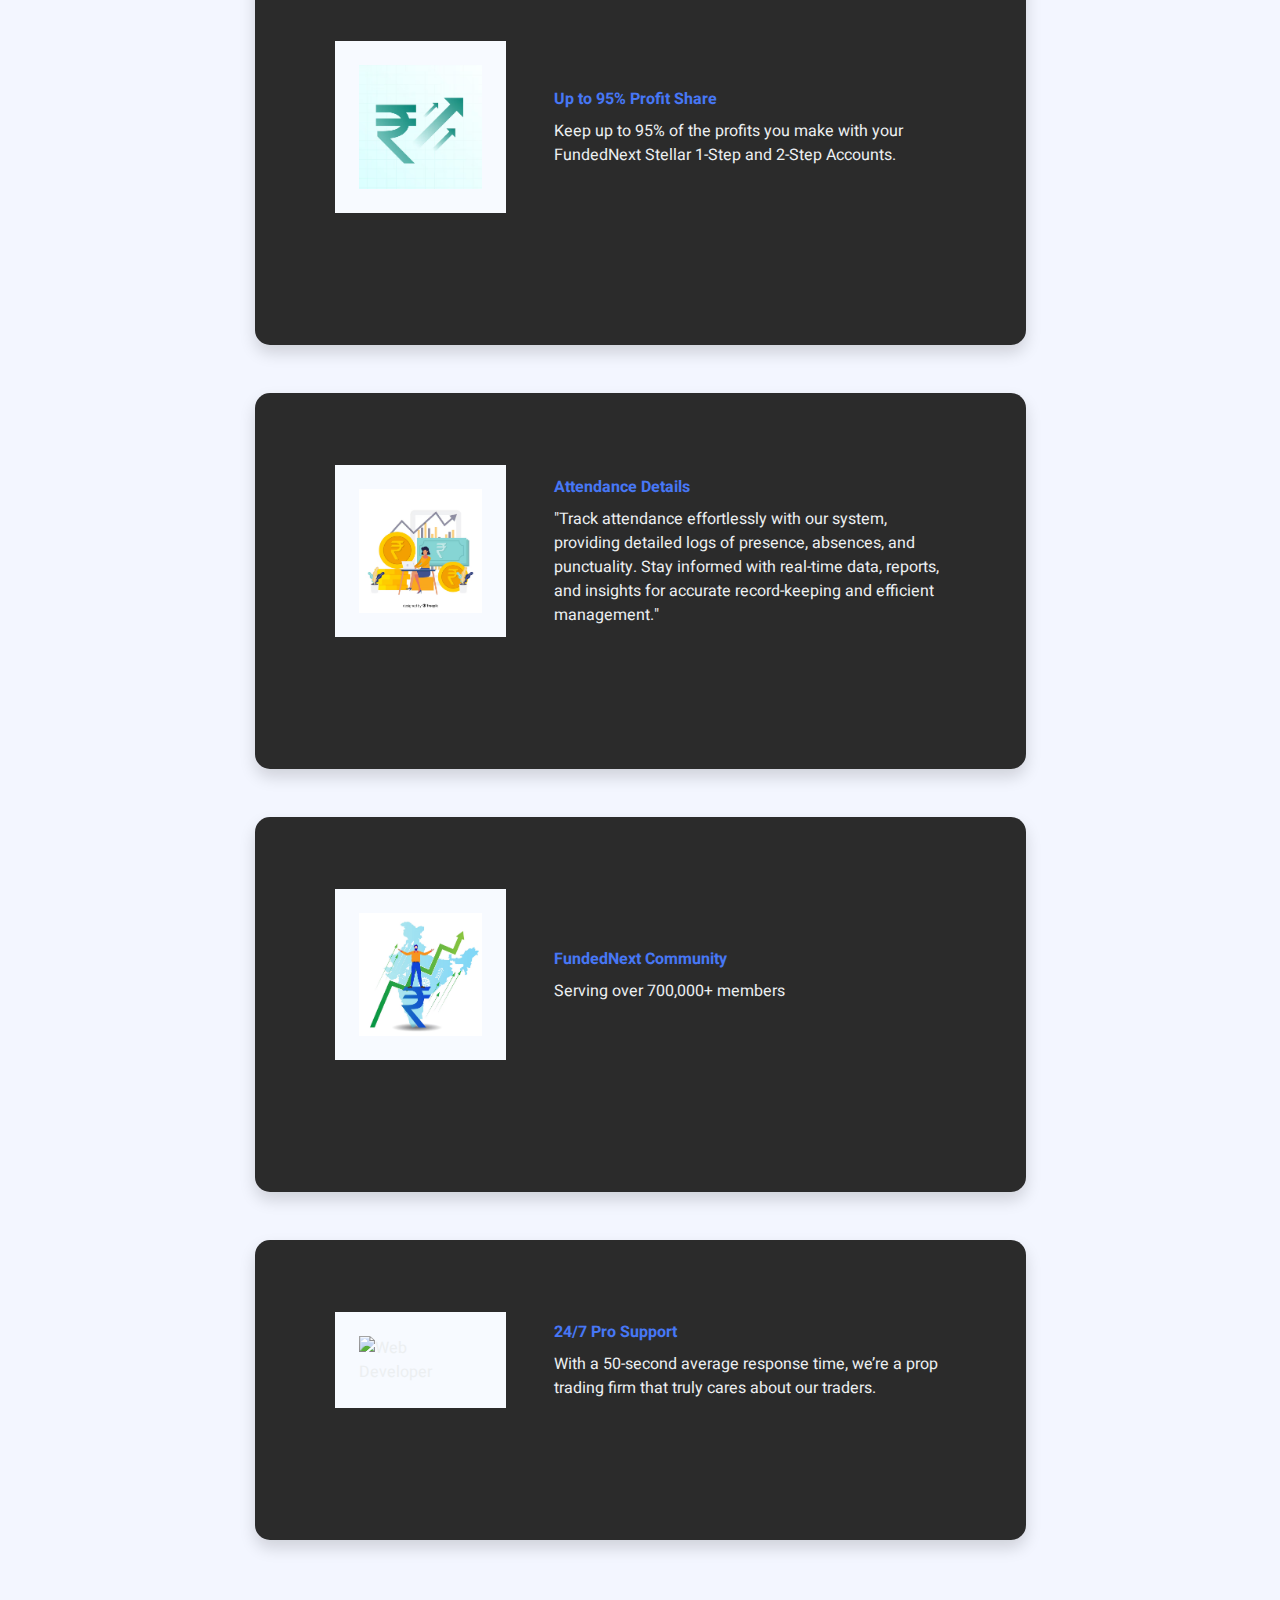
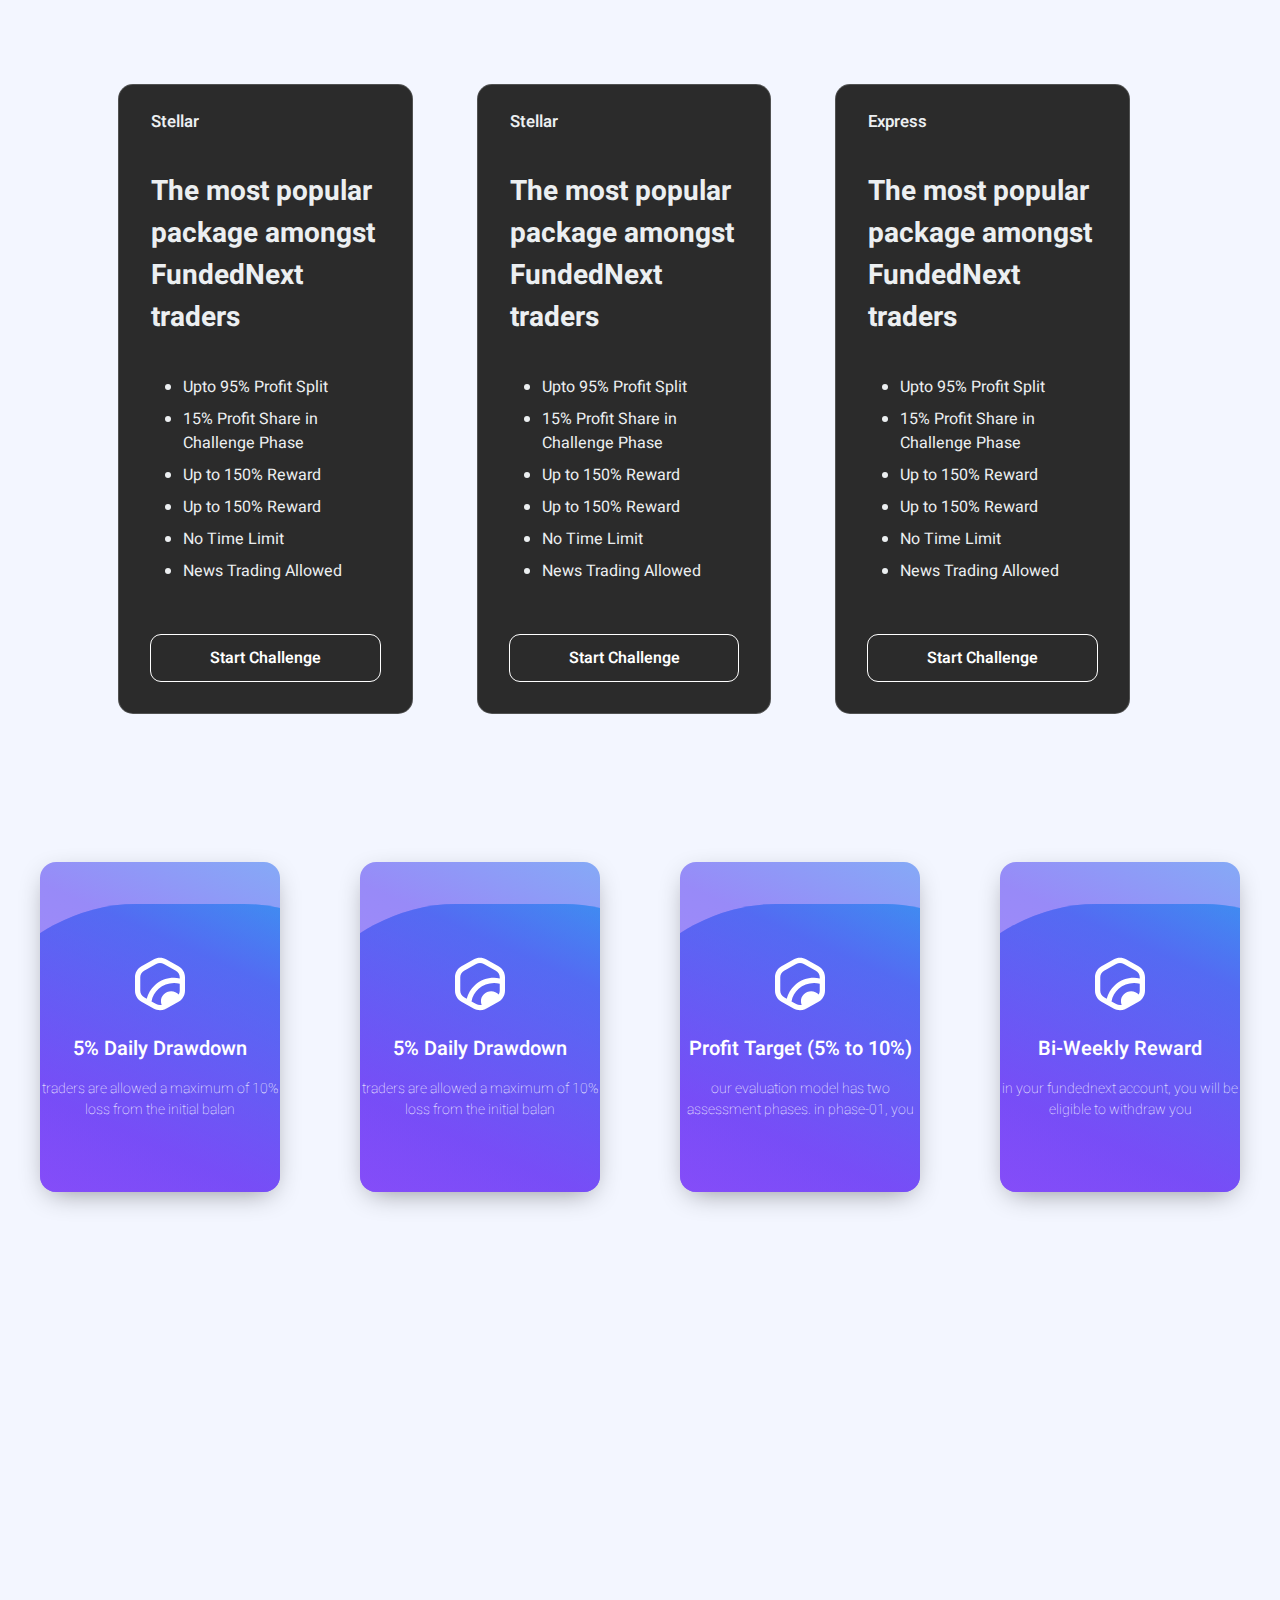
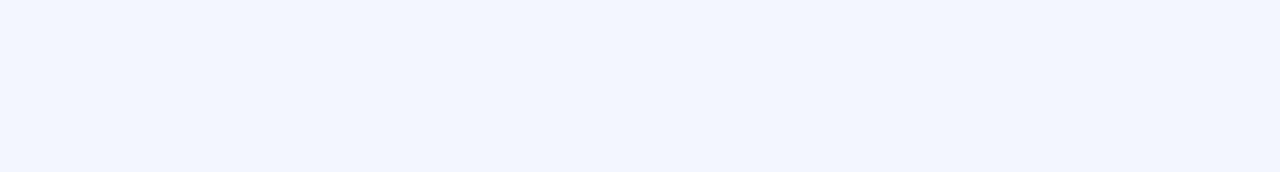
==== commit 081de91b: "Initial commit" ====
--- a/index.html
+++ b/index.html
@@ -2,1040 +2,889 @@
 <html lang="en">
 
 <head>
-  <meta charset="utf-8">
-  <meta content="width=device-width, initial-scale=1.0" name="viewport">
-  <title>Fx vibe</title>
-  <meta name="description" content="">
-  <meta name="keywords" content="">
-
-  <!-- Favicons -->
-  <link href="assets/img/logo.png" rel="icon">
-  <link href="assets/img/apple-touch-icon.png" rel="apple-touch-icon">
-  <link rel="stylesheet" href="https://cdn.jsdelivr.net/npm/swiper@9/swiper-bundle.min.css">
-  <link href="https://cdn.jsdelivr.net/npm/bootstrap@5.3.0-alpha3/dist/css/bootstrap.min.css" rel="stylesheet" integrity="sha384-KK94CHFLLe+nY2dmCWGMq91rCGa5gtU4mk92HdvYe+M/SXH301p5ILy+dN9+nJOZ" crossorigin="anonymous">
-  <link rel="stylesheet" type="text/css" href="css/vendor.css">
-  <link rel="stylesheet" type="text/css" href="style.css">
-
-  <link rel="preconnect" href="https://fonts.googleapis.com">
-  <link rel="preconnect" href="https://fonts.gstatic.com" crossorigin>
-  <link href="https://fonts.googleapis.com/css2?family=Nunito:wght@400;700&family=Open+Sans:ital,wght@0,400;0,700;1,400;1,700&display=swap" rel="stylesheet">
-  <!-- Fonts -->
-  <link href="https://fonts.googleapis.com" rel="preconnect">
-  <link href="https://fonts.gstatic.com" rel="preconnect" crossorigin>
-  <link href="https://fonts.googleapis.com/css2?family=Roboto:ital,wght@0,100;0,300;0,400;0,500;0,700;0,900;1,100;1,300;1,400;1,500;1,700;1,900&family=Inter:wght@100;200;300;400;500;600;700;800;900&family=Nunito:ital,wght@0,200;0,300;0,400;0,500;0,600;0,700;0,800;0,900;1,200;1,300;1,400;1,500;1,600;1,700;1,800;1,900&display=swap" rel="stylesheet">
-
-  <!-- Vendor CSS Files -->
-  <link href="assets/vendor/bootstrap/css/bootstrap.min.css" rel="stylesheet">
-  <link href="assets/vendor/bootstrap-icons/bootstrap-icons.css" rel="stylesheet">
-  <link href="assets/vendor/aos/aos.css" rel="stylesheet">
-  <link href="assets/vendor/glightbox/css/glightbox.min.css" rel="stylesheet">
-  <link href="assets/vendor/swiper/swiper-bundle.min.css" rel="stylesheet">
-
-  <!-- Main CSS File -->
-  <link href="assets/css/main.css" rel="stylesheet">
-
-  <!-- =======================================================
-  * Template Name: QuickStart
-  * Template URL: https://bootstrapmade.com/quickstart-bootstrap-startup-website-template/
-  * Updated: Aug 07 2024 with Bootstrap v5.3.3
-  * Author: BootstrapMade.com
-  * License: https://bootstrapmade.com/license/
-  ======================================================== -->
-
-  <style>
-<<<<<<< HEAD
-    .featured-services .service-item .icon {
-      background-color: 
-  color-mix(in srgb, #29e9ee, transparent 80%);}
-    /* From Uiverse.io by javierBarroso */ 
-.cards {
-  display: grid;
-  grid-template-columns: repeat(2, 120px);
-  grid-template-rows: repeat(2, 100px);
-  grid-template-areas: "a b" "c b";
-  gap: 15px;
-}
-
-.red {
-  background-color: #67aaf7;
-  grid-area: a;
-}
-
-.blue {
-  background-color: #dda36c;
-  grid-area: b;
-}
-
-.green {
-  background-color: #bc8acf;
-  grid-area: c;
-}
-
-.card {
-  display: flex;
-  align-items: center;
-  justify-content: center;
-  flex-direction: column;
-  text-align: center;
-  height: 100%;
-  width: 100%;
-  border-radius: 5px;
-  color: white;
-  cursor: pointer;
-  transition: 400ms;
-}
-
-.cards .card p.tip {
-  font-size: 1em;
-  font-weight: 700;
-}
-
-.cards .card p.second-text {
-  font-size: 0.7em;
-}
-
-.cards .card:hover {
-  transform: scale(1.1);
-  box-shadow: 0 10px 20px #4444;
-}
-
-.cards:hover > .card:not(:hover) {
-  filter: blur(4px);
-  transform: scale(0.9, 0.9);
-}
-
-    .about .content ul i {
-      font-size: 1.25rem;
-      margin-right: 4px;
-      color: #e7ea0b;
-  }
-    /* From Uiverse.io by adamgiebl */ 
-/* Inspired by twitter.com/marina_uiux */
-.about .content .read-more {
-  background: #090909;
-}
-
-:root {
-    
-    --accent-color: #090909;
-}
-.button {
-  font-size: 17px;
-  border-radius: 12px;
-  background: linear-gradient(180deg, rgb(56, 56, 56) 0%, rgb(36, 36, 36) 66%, rgb(41, 41, 41) 100%);
-  color: rgb(218, 218, 218);
-  border: none;
-  padding: 2px;
-  font-weight: 700;
-  cursor: pointer;
-  position: relative;
-  overflow: hidden;
-}
-
-=======
-    .about .content ul i {
-      font-size: 1.25rem;
-      margin-right: 4px;
-      color: #e7ea0b;
-  }
-    /* From Uiverse.io by adamgiebl */ 
-/* Inspired by twitter.com/marina_uiux */
-.about .content .read-more {
-  background: #090909;
-}
-
-:root {
-    
-    --accent-color: #090909;
-}
-.button {
-  font-size: 17px;
-  border-radius: 12px;
-  background: linear-gradient(180deg, rgb(56, 56, 56) 0%, rgb(36, 36, 36) 66%, rgb(41, 41, 41) 100%);
-  color: rgb(218, 218, 218);
-  border: none;
-  padding: 2px;
-  font-weight: 700;
-  cursor: pointer;
-  position: relative;
-  overflow: hidden;
-}
-
->>>>>>> 207887b535c0e0c2056879a1c5078b8f3232d8af
-.button span {
-  border-radius: 10px;
-  padding: 0.8em 1.3em;
-  padding-right: 1.2em;
-  text-shadow: 0px 0px 20px #4b4b4b;
-  width: 100%;
-  display: flex;
-  align-items: center;
-  gap: 12px;
-  color: inherit;
-  transition: all 0.3s;
-  background-color: rgb(29, 29, 29);
-  background-image: radial-gradient(at 95% 89%, rgb(15, 15, 15) 0px, transparent 50%), radial-gradient(at 0% 100%, rgb(17, 17, 17) 0px, transparent 50%), radial-gradient(at 0% 0%, rgb(29, 29, 29) 0px, transparent 50%);
-}
-
-.button:hover span {
-  background-color: rgb(26, 25, 25);
-}
-
-.button-overlay {
-  position: absolute;
-  inset: 0;
-  pointer-events: none;
-  background: repeating-conic-gradient(rgb(48, 47, 47) 0.0000001%, rgb(51, 51, 51) 0.000104%) 60% 60%/600% 600%;
-  filter: opacity(10%) contrast(105%);
-  -webkit-filter: opacity(10%) contrast(105%);
-}
-
-.button svg {
-  width: 15px;
-  height: 15px;
-}
-/* From Uiverse.io by SelfMadeSystem */ 
-.frutiger-button {
-  cursor: pointer;
-  position: relative;
-  padding: 2px;
-  border-radius: 6px;
-  border: 0;
-  text-shadow: 1px 1px #000a;
-  background: linear-gradient(#006caa, #00c3ff);
-  box-shadow: 0px 4px 6px 0px #0008;
-  transition: 0.3s all;
-}
-
-.frutiger-button:hover {
-  box-shadow: 0px 6px 12px 0px #0009;
-}
-
-.frutiger-button:active {
-  box-shadow: 0px 0px 0px 0px #0000;
-}
-
-.inner {
-  position: relative;
-  inset: 0px;
-  padding: 1em;
-  border-radius: 4px;
-  background: radial-gradient(circle at 50% 100%, #30f8f8 10%, #30f8f800 55%),
-    linear-gradient(#00526a, #009dcd);
-  overflow: hidden;
-  transition: inherit;
-}
-
-.inner::before {
-  content: "";
-  position: absolute;
-  inset: 0;
-  background: linear-gradient(-65deg, #0000 40%, #fff7 50%, #0000 70%);
-  background-size: 200% 100%;
-  background-repeat: no-repeat;
-  animation: thing 3s ease infinite;
-}
-
-@keyframes thing {
-  0% {
-    background-position: 130%;
-    opacity: 1;
-  }
-
-  to {
-    background-position: -166%;
-    opacity: 0;
-  }
-}
-
-.top-white {
-  position: absolute;
-  border-radius: inherit;
-  inset: 0 -8em;
-  background: radial-gradient(
-    circle at 50% -270%,
-    #fff 45%,
-    #fff6 60%,
-    #fff0 60%
-  );
-  transition: inherit;
-}
-
-.inner::after {
-  content: "";
-  position: absolute;
-  inset: 0;
-  border-radius: inherit;
-  transition: inherit;
-  box-shadow: inset 0px 2px 8px -2px #0000;
-}
-
-.frutiger-button:active .inner::after {
-  box-shadow: inset 0px 2px 8px -2px #000a;
-}
-
-.text {
-  position: relative;
-  z-index: 1;
-  color: white;
-  font-weight: 550;
-  transition: inherit;
-}
-
-.read-more{
-  cursor: pointer;
-  position: relative;
-  padding: 2px;
-  border-radius: 6px;
-  border: 0;
-  text-shadow: 1px 1px #000a;
-  background: linear-gradient(#006caa, #00c3ff);
-  box-shadow: 0px 4px 6px 0px #0008;
-  transition: 0.3s all;
-}
-  
-  .titlee {
-      display: flex;
-      align-items: center;
-      justify-content: space-between;
-      gap: 8px; /* Add space between items */
-      font-family: Arial, sans-serif;
-  }
-  
-  .titlee span,
-  .titlee .percent,
-  .titlee .data-value {
-      display: flex;
-      align-items: center;
-      font-size: 14px;
-      color: #333;
-  }
-  
-  .data-value {
-      font-weight: bold;
-      font-size: 16px;
-      color: #0073e6; /* Primary color for emphasis */
-  }
-  
-
-    /* From Uiverse.io by Yaya12085 */ 
-    .card1 {
-      width: 400px;
-      padding: 10px;
-      background-color: #090909;
-      /* border: 1px solid #ddd; */
-      border-radius: 8px;
-      gap: 57px;
-      display: flex;
-  }
-
-.titlee {
-  display: flex;
-  align-items: center;
-  gap: 13px;
-}
-
-.titlee span {
-  position: relative;
-  padding: 0.5rem;
-  background-color: #10B981;
-  width: 1.5rem;
-  height: 1.5rem;
-  border-radius: 9999px;
-}
-
-.titlee span svg {
-  position: absolute;
-  top: 50%;
-  left: 50%;
-  transform: translate(-50%, -50%);
-  color: #ffffff;
-  height: 1rem;
-}
-
-.titlee-text {
-  margin-left: 0.5rem;
-  color: #374151;
-  font-size: 18px;
-}
-
-.percent {
-  margin-left: 0.5rem;
-  color: #02972f;
-  font-weight: 600;
-  display: flex;
-}
-
-.data {
-  display: flex;
-  flex-direction: column;
-  justify-content: flex-start;
-}
-
-.data p {
-  margin-top: 1rem;
-  margin-bottom: 1rem;
-  color: #1F2937;
-  font-size: 2.25rem;
-  line-height: 2.5rem;
-  font-weight: 700;
-  text-align: left;
-}
-
-.data .range {
-  position: relative;
-  background-color: #E5E7EB;
-  width: 100%;
-  height: 0.5rem;
-  border-radius: 0.25rem;
-}
-
-.data .range .fill {
-  position: absolute;
-  top: 0;
-  left: 0;
-  background-color: #10B981;
-  width: 76%;
-  height: 100%;
-  border-radius: 0.25rem;
-}
-
-    section, .section {
-      color: var(--default-color);
-      background-color: var(--background-color);
-      padding: 116px 0;
-      scroll-margin-top: 100px;
-      overflow: clip;
-  }
-
-  section, .section {
-    color: var(--default-color);
-    background-color: #090909;
-    padding: 116px 0;
-    scroll-margin-top: 100px;
-    overflow: clip;
-}
-
-
-.footer {
-  color: var(--default-color);
-  background-color: #040404;
-  font-size: 14px;
-  padding-bottom: 50px;
-  position: relative;
-}
-
-.light-background {
-  --background-color: #ffffff;
-  --surface-color: #242121;
-}
-  </style>
+    <meta charset="utf-8">
+    <title>Fx vibe</title>
+    <meta content="width=device-width, initial-scale=1.0" name="viewport">
+    <meta content="" name="keywords">
+    <meta content="" name="description">
+
+    <!-- Favicon -->
+    <link href="images/logo.png" rel="icon" width="32" height="32">
+
+    <link rel="stylesheet" href="https://cdnjs.cloudflare.com/ajax/libs/font-awesome/6.0.0/css/all.min.css">
+
+
+    <!-- Google Web Fonts -->
+    <link rel="preconnect" href="https://fonts.googleapis.com">
+    <link rel="preconnect" href="https://fonts.gstatic.com" crossorigin>
+    <link href="https://fonts.googleapis.com/css2?family=Heebo:wght@400;500&family=Roboto:wght@400;500;700&display=swap" rel="stylesheet"> 
+
+    <!-- Icon Font Stylesheet -->
+    <link href="https://cdnjs.cloudflare.com/ajax/libs/font-awesome/5.10.0/css/all.min.css" rel="stylesheet">
+    <link href="https://cdn.jsdelivr.net/npm/bootstrap-icons@1.4.1/font/bootstrap-icons.css" rel="stylesheet">
+
+    <!-- Libraries Stylesheet -->
+    <link href="lib/animate/animate.min.css" rel="stylesheet">
+    <link href="lib/owlcarousel/assets/owl.carousel.min.css" rel="stylesheet">
+    <link href="lib/lightbox/css/lightbox.min.css" rel="stylesheet">
+
+    <!-- Customized Bootstrap Stylesheet -->
+    <link href="css/bootstrap.min.css" rel="stylesheet">
+
+    <!-- Template Stylesheet -->
+    <link href="css/style.css" rel="stylesheet">
+    <style>
+        .y {
+            display: flex;
+            flex-wrap: wrap;
+        
+        }
+/* From Uiverse.io by MikeAndrewDesigner */ 
+
+.e-card {
+    margin: 100px auto;
+    background: transparent;
+    box-shadow: 0px 8px 28px -9px rgba(0,0,0,0.45);
+    position: relative;
+    width: 240px;
+    height: 330px;
+    border-radius: 16px;
+    overflow: hidden;
+  }
+  
+  .wave {
+    position: absolute;
+    width: 540px;
+    height: 700px;
+    opacity: 0.6;
+    left: 0;
+    top: 0;
+    margin-left: -50%;
+    margin-top: -70%;
+    background: linear-gradient(744deg,#af40ff,#5b42f3 60%,#00ddeb);
+  }
+  
+  .icon {
+    width: 3em;
+    margin-top: -1em;
+    padding-bottom: 1em;
+  }
+  
+  .infotop {
+    text-align: center;
+    font-size: 20px;
+    position: absolute;
+    top: 5.6em;
+    left: 0;
+    right: 0;
+    color: rgb(255, 255, 255);
+    font-weight: 600;
+  }
+  
+  .name {
+    font-size: 14px;
+    font-weight: 100;
+    position: relative;
+    top: 1em;
+    text-transform: lowercase;
+  }
+  
+  .wave:nth-child(2),
+  .wave:nth-child(3) {
+    top: 210px;
+  }
+  
+  .playing .wave {
+    border-radius: 40%;
+    animation: wave 3000ms infinite linear;
+  }
+  
+  .wave {
+    border-radius: 40%;
+    animation: wave 55s infinite linear;
+  }
+  
+  .playing .wave:nth-child(2) {
+    animation-duration: 4000ms;
+  }
+  
+  .wave:nth-child(2) {
+    animation-duration: 50s;
+  }
+  
+  .playing .wave:nth-child(3) {
+    animation-duration: 5000ms;
+  }
+  
+  .wave:nth-child(3) {
+    animation-duration: 45s;
+  }
+  
+  @keyframes wave {
+    0% {
+      transform: rotate(0deg);
+    }
+  
+    100% {
+      transform: rotate(360deg);
+    }
+  }
+
+        
+
+        .navbar-light .navbar-nav .nav-link:hover, .navbar-light .navbar-nav .nav-link.active {
+            color:  #FFD700                  !important;
+        }
+        .cards__inner {
+            display: flex;
+            flex-wrap: wrap;
+            justify-content: space-between; /* Adjusts alignment */
+            gap: 1rem; /* Adds space between flex items */
+          }
+          
+          /* System (Desktop) View */
+          @media (min-width: 768px) {
+            .cards__inner {
+              justify-content: flex-start; /* Adjusts alignment for larger screens */
+              gap: 2rem; /* Increases space for larger screens */
+            }
+          }
+          
+          /* Mobile View */
+          @media (max-width: 767px) {
+            .cards__inner {
+              flex-direction: column; /* Stack items vertically on mobile */
+              align-items: center;
+            }
+          }
+          
+
+
+
+        /* From Uiverse.io by AnthonyPreite */ 
+.main__heading {
+    font-weight: 600;
+    font-size: 2.25em;
+    margin-bottom: 0.75em;
+    text-align: center;
+    color: #eceff1;
+  }
+  
+  .cards {
+    position: relative;
+  }
+  
+  .card {
+    --flow-space: 0.5em;
+    --hsl: var(--hue), var(--saturation), var(--lightness);
+    flex: 1 1 14rem;
+    padding: 1.5em 2em;
+    display: grid;
+    grid-template-rows: auto auto auto 1fr;
+    align-items: start;
+    gap: 1.25em;
+    color: #eceff1;
+    background-color: #2b2b2b;
+    border: 1px solid #eceff133;
+    border-radius: 15px;
+  }
+  
+  .card:nth-child(1) {
+    --hue: 165;
+    --saturation: 82.26%;
+    --lightness: 51.37%;
+  }
+  
+  .card__bullets {
+    line-height: 1.4;
+  }
+  
+  .card__heading {
+    font-size: 1.05em;
+    font-weight: 600;
+  }
+  
+  .card__price {
+    font-size: 1.75em;
+    font-weight: 700;
+  }
+  
+  .flow > * + * {
+    margin-top: var(--flow-space, 1.25em);
+  }
+  
+  .cta {
+    display: block;
+    align-self: end;
+    margin: 1em 0 0.5em 0;
+    text-align: center;
+    text-decoration: none;
+    color: #fff;
+    background-color: transparent;
+    outline: 1px solid white;
+    padding: 0.7em;
+    border-radius: 10px;
+    font-size: 1rem;
+    font-weight: 600;
+  }
+  
+  .card:hover {
+    --lightness: 80%;
+    background: #ffffff80;
+    color: #000;
+    outline: 1px solid rgb(255, 255, 255);
+    box-shadow: inset 0 0 80px whitesmoke, inset 20px 0 80px rgba(255, 0, 255, 0.747),
+      inset -20px 0 80px #0ff, inset 20px 0 300px #f0f, inset -20px 0 300px #0ff,
+      0 0 50px #fff, -10px 0 80px #f0f, 10px 0 80px #0ff;
+    transition: all ease-in-out 0.3s;
+  }
+  
+  .card:hover > .cta {
+    outline: none;
+    background-color: #0d0d0d;
+  }
+  
+        .service-item.d-flex.flex-column.justify-content-center.text-center.rounded {
+            height: 416px;
+        }
+        .bg-primary {
+            background-color: #2892cc !important;
+        }
+
+
+        .navbar-light .navbar-nav .nav-link {
+            position: relative;
+            margin-left: 25px;
+            padding: 35px 0;
+            color: #0f0f10 !important;
+            outline: none;
+            transition: .5s;
+        }
+
+
+        .service-item.d-flex.flex-column.justify-content-center.text-center.rounded {
+            height: 416px;
+        }
+        .bg-primary {
+            background-color: #d48831 !important;
+        }
+
+
+        .navbar-light .navbar-nav .nav-link {
+            position: relative;
+            margin-left: 25px;
+            padding: 35px 0;
+            color: #0f0f10 !important;
+            outline: none;
+            transition: .5s;
+        }
+
+
+        .navbar-light .navbar-nav .nav-link.active {
+            color:  #FFD700                  !important;
+        }
+    </style>
 </head>
 
-<body class="index-page">
-
-  <header id="header" class="header d-flex align-items-center fixed-top">
-    <div class="container-fluid container-xl position-relative d-flex align-items-center">
-
-      <a href="index.html" class="logo d-flex align-items-center me-auto">
-        <img src="assets/img/logo.png" alt="">
-        <h1 class="sitename">FxVibe</h1>
-      </a>
-
-      <nav id="navmenu" class="navmenu">
-        <ul>          
-          <li><a href="index.html#about" class="active">Home</a></li>
-          <li class="dropdown"><a href="#"><span>Models</span> <i class="bi bi-chevron-down toggle-dropdown"></i></a>
-            <ul>
-
-              <li><a href="#">Steller</a></li>
-              <li><a href="#">Evaluations</a></li>
-              <li><a href="#">Express</a></li>
-            </ul>
-          </li>
-
-          <li><a href="index.html#hero" >FAQ</a></li>
-          <li class="dropdown"><a href="#"><span>Be a partner</span> <i class="bi bi-chevron-down toggle-dropdown"></i></a>
-            <ul>
-
-              <li><a href="#">Affiliate partner</a></li>
-              <li><a href="#">Affluence Seasons 2</a></li>
-              <li><a href="#">Partners' FAQ</a></li>
-              <li><a href="#">Affiliate Login</a></li>
-
-            </ul>
-          </li>
-          <li class="dropdown"><a href="#"><span>Models</span> <i class="bi bi-chevron-down toggle-dropdown"></i></a>
-            <ul>
-
-              <li><a href="#">Steller</a></li>
-              <li><a href="#">Evaluations</a></li>
-              <li><a href="#">Express</a></li>
-            </ul>
-          </li>
-          <!-- <li><a href="index.html#features">Features</a></li>
-          <li><a href="index.html#services">Services</a></li>
-          <li><a href="index.html#pricing">Pricing</a></li> -->
-
-          <li><a href="index.html#contact">Contact</a></li>
-        </ul>
-        <i class="mobile-nav-toggle d-xl-none bi bi-list"></i>
-      </nav>
-
-      <a class="btn-getstarted" href="index.html#about">Login</a>
-      <a class="btn-getstarted" href="index.html#about">Sign in</a>
-
-    </div>
-  </header>
-
-  <main class="main">
-
-    <!-- Hero Section -->
-  
-    <!-- Featured Services Section -->
- 
-    <!-- About Section -->
-    <section id="about" class="about section">
-
-      <div class="container">
-
-        <div class="row gy-4">
-
-          <div class="col-lg-6 content" data-aos="fade-up" data-aos-delay="100">
-            <p class="who-we-are">Our Platform, Your Success</p>
-            <h3>Empowering Promising Traders Worldwide</h3>
+<body>
+    <div class="container-xxl bg-white p-0">
+        <!-- Spinner Start -->
+        <div id="spinner" class="show bg-white position-fixed translate-middle w-100 vh-100 top-50 start-50 d-flex align-items-center justify-content-center">
+            <div class="spinner-grow text-primary" style="width: 3rem; height: 3rem;" role="status">
+                <span class="sr-only">Loading...</span>
+            </div>
+        </div>
+        <!-- Spinner End -->
+
+
+        <!-- Navbar & Hero Start -->
+        <div class="container-xxl position-relative p-0">
+            <nav class="navbar navbar-expand-lg navbar-light px-4 px-lg-5 py-3 py-lg-0">
+                <a href="" class="navbar-brand p-0">
+                    <h1 class="m-0">
+                        <!-- Replace the logo with your actual image file path -->
+                        <img src="images/logo.png" alt="Logo" style="height: 40px;"> 
+                        Forex <span class="fs-5">livehub</span>
+                    </h1>
+                </a>
+                
+                <button class="navbar-toggler" type="button" data-bs-toggle="collapse" data-bs-target="#navbarCollapse">
+                    <span class="fa fa-bars"></span>
+                </button>
+                <div class="collapse navbar-collapse" id="navbarCollapse">
+                    <div class="navbar-nav ms-auto py-0">
+                        <a href="index.html" class="nav-item nav-link active">Home</a>
+                        <a href="about.html" class="nav-item nav-link">About</a>
+                        <a href="service.html" class="nav-item nav-link">Service</a>
+                        <a href="prize.html" class="nav-item nav-link">Price</a>
+
+                        <a href="contact.html" class="nav-item nav-link">Contact</a>
+                    </div>
+                </div>
+            </nav>
+
+            <div class="container-xxl py-5 bg-primary hero-header mb-5">
+                <div class="container my-5 py-5 px-lg-5">
+                    <div class="row g-5 py-5">
+                        <div class="col-lg-6 text-center text-lg-start">
+                            <h1 class="text-white mb-4 animated zoomIn">"Empowering Promising Traders Worldwide"</h1>
+                            <p class="text-white pb-3 animated zoomIn">Our Platform, Your Success</p>
+                            <a href="contact.html" class="btn btn-light py-sm-3 px-sm-5 rounded-pill me-3 animated slideInLeft">Start Challenge</a>
+                        </div>
+                        <div class="col-lg-6 text-center text-lg-start">
+                            <img class="img-fluid" src="img/flat-hand-drawn-removebg-preview.png" alt="">
+                        </div>
+                    </div>
+                </div>
+            </div>
+        </div>
+        <!-- Navbar & Hero End -->
+
+
+        <!-- Full Screen Search Start -->
+        <div class="modal fade" id="searchModal" tabindex="-1">
+            <div class="modal-dialog modal-fullscreen">
+                <div class="modal-content" style="background: rgba(29, 29, 39, 0.7);">
+                    <div class="modal-header border-0">
+                        <button type="button" class="btn bg-white btn-close" data-bs-dismiss="modal" aria-label="Close"></button>
+                    </div>
+                    <div class="modal-body d-flex align-items-center justify-content-center">
+                        <div class="input-group" style="max-width: 600px;">
+                            <input type="text" class="form-control bg-transparent border-light p-3" placeholder="Type search keyword">
+                            <button class="btn btn-light px-4"><i class="bi bi-search"></i></button>
+                        </div>
+                    </div>
+                </div>
+            </div>
+        </div>
+        <!-- Full Screen Search End -->
+
+
         
-            <ul>
-<div class="card1">
-    <div class="titlee1">
-        <span>
-            <svg width="20" fill="currentColor" height="20" viewBox="0 0 1792 1792" xmlns="http://www.w3.org/2000/svg">
-                <path d="M1362 1185q0 153-99.5 263.5t-258.5 136.5v175q0 14-9 23t-23 9h-135q-13 0-22.5-9.5t-9.5-22.5v-175q-66-9-127.5-31t-101.5-44.5-74-48-46.5-37.5-17.5-18q-17-21-2-41l103-135q7-10 23-12 15-2 24 9l2 2q113 99 243 125 37 8 74 8 81 0 142.5-43t61.5-122q0-28-15-53t-33.5-42-58.5-37.5-66-32-80-32.5q-39-16-61.5-25t-61.5-26.5-62.5-31-56.5-35.5-53.5-42.5-43.5-49-35.5-58-21-66.5-8.5-78q0-138 98-242t255-134v-180q0-13 9.5-22.5t22.5-9.5h135q14 0 23 9t9 23v176q57 6 110.5 23t87 33.5 63.5 37.5 39 29 15 14q17 18 5 38l-81 146q-8 15-23 16-14 3-27-7-3-3-14.5-12t-39-26.5-58.5-32-74.5-26-85.5-11.5q-95 0-155 43t-60 111q0 26 8.5 48t29.5 41.5 39.5 33 56 31 60.5 27 70 27.5q53 20 81 31.5t76 35 75.5 42.5 62 50 53 63.5 31.5 76.5 13 94z"></path>
-            </svg>
-        </span>
-
-        <p class="percent">
-            <svg xmlns="http://www.w3.org/2000/svg" viewBox="0 0 1792 1792" fill="currentColor" height="20" width="20">
-                <path d="M1408 1216q0 26-19 45t-45 19h-896q-26 0-45-19t-19-45 19-45l448-448q19-19 45-19t45 19l448 448q19 19 19 45z"></path>
-            </svg> Our Platform
-        </p>
-
-    </div>
-
-    <!-- Second Titlee1 -->
-    <div class="titlee1">
-        <span>
-            <svg width="20" fill="currentColor" height="20" viewBox="0 0 1792 1792" xmlns="http://www.w3.org/2000/svg">
-                <path d="M1362 1185q0 153-99.5 263.5t-258.5 136.5v175q0 14-9 23t-23 9h-135q-13 0-22.5-9.5t-9.5-22.5v-175q-66-9-127.5-31t-101.5-44.5-74-48-46.5-37.5-17.5-18q-17-21-2-41l103-135q7-10 23-12 15-2 24 9l2 2q113 99 243 125 37 8 74 8 81 0 142.5-43t61.5-122q0-28-15-53t-33.5-42-58.5-37.5-66-32-80-32.5q-39-16-61.5-25t-61.5-26.5-62.5-31-56.5-35.5-53.5-42.5-43.5-49-35.5-58-21-66.5-8.5-78q0-138 98-242t255-134v-180q0-13 9.5-22.5t22.5-9.5h135q14 0 23 9t9 23v176q57 6 110.5 23t87 33.5 63.5 37.5 39 29 15 14q17 18 5 38l-81 146q-8 15-23 16-14 3-27-7-3-3-14.5-12t-39-26.5-58.5-32-74.5-26-85.5-11.5q-95 0-155 43t-60 111q0 26 8.5 48t29.5 41.5 39.5 33 56 31 60.5 27 70 27.5q53 20 81 31.5t76 35 75.5 42.5 62 50 53 63.5 31.5 76.5 13 94z"></path>
-            </svg>
-        </span>
-
-        <p class="percent">
-            <svg xmlns="http://www.w3.org/2000/svg" viewBox="0 0 1792 1792" fill="currentColor" height="20" width="20">
-                <path d="M1408 1216q0 26-19 45t-45 19h-896q-26 0-45-19t-19-45 19-45l448-448q19-19 45-19t45 19l448 448q19 19 19 45z"></path>
-            </svg> Our Platform
-        </p>
-
-
-    </div>
-
-    <!-- Third Titlee1 -->
-    <div class="titlee1">
-        <span>
-            <svg width="20" fill="currentColor" height="20" viewBox="0 0 1792 1792" xmlns="http://www.w3.org/2000/svg">
-                <path d="M1362 1185q0 153-99.5 263.5t-258.5 136.5v175q0 14-9 23t-23 9h-135q-13 0-22.5-9.5t-9.5-22.5v-175q-66-9-127.5-31t-101.5-44.5-74-48-46.5-37.5-17.5-18q-17-21-2-41l103-135q7-10 23-12 15-2 24 9l2 2q113 99 243 125 37 8 74 8 81 0 142.5-43t61.5-122q0-28-15-53t-33.5-42-58.5-37.5-66-32-80-32.5q-39-16-61.5-25t-61.5-26.5-62.5-31-56.5-35.5-53.5-42.5-43.5-49-35.5-58-21-66.5-8.5-78q0-138 98-242t255-134v-180q0-13 9.5-22.5t22.5-9.5h135q14 0 23 9t9 23v176q57 6 110.5 23t87 33.5 63.5 37.5 39 29 15 14q17 18 5 38l-81 146q-8 15-23 16-14 3-27-7-3-3-14.5-12t-39-26.5-58.5-32-74.5-26-85.5-11.5q-95 0-155 43t-60 111q0 26 8.5 48t29.5 41.5 39.5 33 56 31 60.5 27 70 27.5q53 20 81 31.5t76 35 75.5 42.5 62 50 53 63.5 31.5 76.5 13 94z"></path>
-            </svg>
-        </span>
-
-        <p class="percent">
-            <svg xmlns="http://www.w3.org/2000/svg" viewBox="0 0 1792 1792" fill="currentColor" height="20" width="20">
-                <path d="M1408 1216q0 26-19 45t-45 19h-896q-26 0-45-19t-19-45 19-45l448-448q19-19 45-19t45 19l448 448q19 19 19 45z"></path>
-            </svg> Our Platform
-        </p>
-
-    
-
-    </div>
-
-    <!-- Fourth Titlee1 -->
- 
-
-    <!-- Fifth Titlee1 -->
-
-    
-</div>
-<p class="who-we-are">Profit-Focused</p>
-<ul>
-  <li><i class="bi bi-check-circle"></i> <span>Growth, discipline, consistency, risk management, profit, strategy, patience, confidence, precision, execution.
-
-  </span></li>
-  <p class="who-we-are">Market Analysis</p>
-
-  <li><i class="bi bi-check-circle"></i> <span>Trends, data-driven, research, insights, strategy, analytics, forecasting, informed decisions, timing, opportunity.</span></li>
-  <p class="who-we-are">Sustainable Success</p>
-  <li><i class="bi bi-check-circle"></i> <span>Long-term, resilience, adaptation, learning, growth mindset, innovation, evolution, future-oriented, steady progress, insights.</span></li>
-
-</ul>
-
-
-
-
+
+
+
+
+
+        <!-- Service Start -->
+        <div class="container-xxl py-5">
+            <div class="container px-lg-5">
+                <div class="section-title position-relative text-center mb-5 pb-2 wow fadeInUp" data-wow-delay="0.1s">
+                    <h6 class="position-relative d-inline text-primary ps-4">Our Services</h6>
+                    <h2 class="mt-2">Maximize Your Trading Success with FundedNext.</h2>
+                </div>
+                <div class="row g-4">
+                    <div class="col-lg-4 col-md-6 wow zoomIn" data-wow-delay="0.1s">
+                        <div class="service-item d-flex flex-column justify-content-center text-center rounded">
+                            <div class="service-icon flex-shrink-0">
+                                <i class="fa-solid fa-coins fa-beat" ></i>                      
+                                </div>
+                            <h5 class="mb-3">15% Profit Share in Challenge Phase</h5>
+                            <p>FundedNext is the only trading prop firm that offers a 15% profit share from the Challenge Phase profits, so you can start earning immediately.</p>
+                        </div>
+                    </div>
+                    <div class="col-lg-4 col-md-6 wow zoomIn" data-wow-delay="0.3s">
+                        <div class="service-item d-flex flex-column justify-content-center text-center rounded">
+                            <div class="service-icon flex-shrink-0">
+                                <i class="fa-solid fa-scale-balanced fa-beat fa-2x"></i>
+                                                             </div>
+                            <h5 class="mb-3">Balance-Based Drawdown</h5>
+                            <p>FundedNext offers a balance-based drawdowns, ensuring traders can hold their trades tension-free.</p>
+                        </div>
+                    </div>
+                    <div class="col-lg-4 col-md-6 wow zoomIn" data-wow-delay="0.6s">
+                        <div class="service-item d-flex flex-column justify-content-center text-center rounded">
+                            <div class="service-icon flex-shrink-0">
+                                <i class="fa-solid fa-newspaper fa-beat-fade fa-2x" ></i>                            </div>
+                            <h5 class="mb-3">News Trading</h5>
+                            <p>FundedNext allows news trading so you can quickly make profits by utilizing big market movements when a high-impact news is announced.</p>
+                        </div>
+                    </div>
+                    <div class="col-lg-4 col-md-6 wow zoomIn" data-wow-delay="0.1s">
+                        <div class="service-item d-flex flex-column justify-content-center text-center rounded">
+                            <div class="service-icon flex-shrink-0">
+                                <i class="fa-brands fa-trade-federation fa-2x" ></i>                           </div>
+                            <h5 class="mb-3">Reset & Topup</h5>
+                            <p>Reset or top-up your account to restart your trading journey, even if you’ve violated any rules.</p>
+                        </div>
+                    </div>
+                    <div class="col-lg-4 col-md-6 wow zoomIn" data-wow-delay="0.3s">
+                        <div class="service-item d-flex flex-column justify-content-center text-center rounded">
+                            <div class="service-icon flex-shrink-0">
+                                <i class="fa-solid fa-book fa-fade fa-2x"></i>                            </div>
+                            <h5 class="mb-3">Monthly Competition</h5>
+                            <p>FundedNext hosts free monthly competitions where you can compete for exclusive rewards.</p>
+                        </div>
+                        
+                    </div>
+
+                    <div class="col-lg-4 col-md-6 wow zoomIn" data-wow-delay="0.1s">
+                        <div class="service-item d-flex flex-column justify-content-center text-center rounded">
+                            <div class="service-icon flex-shrink-0">
+                                <i class="fa-solid fa-earth-americas fa-2x"></i>                    
+                                 </div>
+                            <h5 class="mb-3">Reset & Topup</h5>
+                            <p>Reset or top-up your account to restart your trading journey, even if you’ve violated any rules.</p>
+                        </div>
+                    </div>
+                    </div>
+                </div>
+            </div>
+        </div>
+        <!-- Service End -->
+        <div class="container px-5 my-5">
+            <div class="text-center mb-5">
+                <!-- <h1 class="display-5 fw-bolder mb-0"><span class="text-gradient d-inline">Our Services</span></h1> -->
+            </div>
+            <div class="row gx-5 justify-content-center">
+                <div class="col-lg-11 col-xl-9 col-xxl-8">
+                    <!-- Experience Section-->
+                    <section>
+                        <!-- <div class="d-flex align-items-center justify-content-between mb-4">
+                            <h2 class="text-primary fw-bolder mb-0">Experience</h2>
+                            
+                            <a class="btn btn-primary px-4 py-3" href="#!">
+                                <div class="d-inline-block bi bi-download me-2"></div>
+                                Download Resume
+                            </a>
+                        </div> -->
+                        <!-- Experience Card 1-->
+                        <div class="card shadow border-0 rounded-4 mb-5">
+                            <div class="card-body p-5">
+                                <div class="row align-items-center gx-5">
+                                    <div class="col text-center text-lg-start mb-4 mb-lg-0">
+                                        <div class="bg-light p-4 rounded-4">
+                                            <img src="img/trade 1.avif" alt="Web Developer" class="img-fluid rounded-4">
+                                        </div>
+
+                                    </div>
+                                    <div class="col-lg-8"><div>
+                                        <div class="text-secondary fw-bolder mb-2"> No Time Limit</div>
+                                        Trade with no rush on our Stellar Challenges and execute your trading strategies at your own pace.</div></div>
+                                </div>
+                            </div>
+                        </div>
+                        <!-- Experience Card 2-->
+                        <div class="card shadow border-0 rounded-4 mb-5">
+                            <div class="card-body p-5">
+                                <div class="row align-items-center gx-5">
+                                    <div class="col text-center text-lg-start mb-4 mb-lg-0">
+                                        <div class="bg-light p-4 rounded-4">
+                                            <img src="img/trade 2.avif" alt="Web Developer" class="img-fluid rounded-4">
+
+                                        </div>
+                                    </div>
+                                    <div class="col-lg-8"><div>
+                                        <div class="text-secondary fw-bolder mb-2"> Balance-based Drawdown</div>
+                                        Experience absolute freedom and hold your trades tension-free with our drawdowns calculated on your balance.</div></div>
+                                </div>
+                            </div>
+                        </div>
+                        <div class="card shadow border-0 rounded-4 mb-5">
+                            <div class="card-body p-5">
+                                <div class="row align-items-center gx-5">
+                                    <div class="col text-center text-lg-start mb-4 mb-lg-0">
+                                        <div class="bg-light p-4 rounded-4">
+                                            <img src="img/trade 3.avif" alt="Web Developer" class="img-fluid rounded-4">
+                                        </div>
+
+                                    </div>
+                                    <div class="col-lg-8"><div>
+                                        <div class="text-secondary fw-bolder mb-2">
+                                            Fastest FundedNext Challenge</div>
+                                            Get your FundedNext Accounts with only just 2 days of trading with Stellar 1-Step and 5 days of trading with Stellar 2-Step.</div></div>
+                                </div>
+                            </div>
+                        </div>
+                        <div class="card shadow border-0 rounded-4 mb-5">
+                            <div class="card-body p-5">
+                                <div class="row align-items-center gx-5">
+                                    <div class="col text-center text-lg-start mb-4 mb-lg-0">
+                                        <div class="bg-light p-4 rounded-4">
+                                            <img src="img/trade 4.avif" alt="Web Developer" class="img-fluid rounded-4">
+                                        </div>
+
+                                    </div>
+                                    <div class="col-lg-8"><div>
+                                        <div class="text-secondary fw-bolder mb-2">
+                                            Up to 95% Profit Share</div>
+                                            Keep up to 95% of the profits you make with your FundedNext Stellar 1-Step and 2-Step Accounts.</div></div>
+                                </div>
+                            </div>
+                        </div>
+                        <div class="card shadow border-0 rounded-4 mb-5">
+                            <div class="card-body p-5">
+                                <div class="row align-items-center gx-5">
+                                    <div class="col text-center text-lg-start mb-4 mb-lg-0">
+                                        <div class="bg-light p-4 rounded-4">
+                                            <img src="img/trade 5.avif" alt="Web Developer" class="img-fluid rounded-4">
+                                        </div>
+
+                                    </div>
+                                    <div class="col-lg-8"><div>
+                                        <div class="text-secondary fw-bolder mb-2">Attendance Details</div>
+                                        "Track attendance effortlessly with our system, providing detailed logs of presence, absences, and punctuality. Stay informed with real-time data, reports, and insights for accurate record-keeping and efficient management."</div></div>
+                                </div>
+                            </div>
+                        </div>
+                    </section>
+                    <!-- Education Section-->
+                    <section>
+                        <!-- Education Card 1-->
+                        <div class="card shadow border-0 rounded-4 mb-5">
+                            <div class="card-body p-5">
+                                <div class="row align-items-center gx-5">
+                                    <div class="col text-center text-lg-start mb-4 mb-lg-0">
+                                        <div class="bg-light p-4 rounded-4">
+                                            <img src="img/trade 8.avif" alt="Web Developer" class="img-fluid rounded-4">
+
+                                        </div>
+                                    </div>
+                                    <div class="col-lg-8"><div>
+                                        <div class="text-secondary fw-bolder mb-2">FundedNext Community                                        </div>
+                                        Serving over 700,000+ members</div></div>
+                                </div>
+                            </div>
+                        </div>
+                        <!-- Education Card 2-->
+                        <div class="card shadow border-0 rounded-4 mb-5">
+                            <div class="card-body p-5">
+                                <div class="row align-items-center gx-5">
+                                    <div class="col text-center text-lg-start mb-4 mb-lg-0">
+                                        <div class="bg-light p-4 rounded-4">
+                                            <img src="img/portfolio-2.jpg" alt="Web Developer" class="img-fluid rounded-4">
+
+                                        </div>
+                                    </div>
+                                    <div class="col-lg-8"><div>
+                                        <div class="text-secondary fw-bolder mb-2">24/7
+                                            Pro Support</div>
+                                            With a 50-second average response time, we’re a prop trading firm that truly cares about our traders.</div></div>
+                                </div>
+                            </div>
+                        </div>
+                    </section>
+                    <!-- Divider-->
+                    <div class="pb-5"></div>
+                    <!-- Skills Section-->
+                   
+                </div>
+            </div>
+        </div>
+
+        <!-- Portfolio Start -->
+        <div class="container px-5 my-5">
+            <div class="text-center mb-5">
+                <!-- <h1 class="display-5 fw-bolder mb-0"><span class="text-gradient d-inline">Pricing Pack</span></h1> -->
+            </div>
             
 
-            </ul>
-            <a href="#" class="read-more">
-              <div class="inner">
-                <div class="top-white"></div>
-                <span class="text">Start Challenge
-                  </span>
-              </div>
-            </a>
-            <a href="#" class="read-more">
-              <button class="button">
-                <div class="button-overlay"></div>
-                <span><svg xmlns="http://www.w3.org/2000/svg" fill="none" viewBox="0 0 53 58" height="58" width="53">
-              <path stroke-width="9" stroke="currentColor" d="M44.25 36.3612L17.25 51.9497C11.5833 55.2213 4.5 51.1318 4.50001 44.5885L4.50001 13.4115C4.50001 6.86824 11.5833 2.77868 17.25 6.05033L44.25 21.6388C49.9167 24.9104 49.9167 33.0896 44.25 36.3612Z"></path>
-              </svg>                  Free Trial
-            </span>
+
+            <div class="cards__inner">
+                <!-- Free Plan -->
+                <div class="cards__card card">
+                  <p class="card__heading">Stellar</p>
+                  <p class="card__price">The most popular package amongst FundedNext traders</p1>
+                  <ul class="card_bullets flow" role="list">
+                    <li>Upto 95% Profit Split</li>
+                    <li>15% Profit Share in Challenge Phase</li>
+                    <li>Up to 150% Reward</li>
+                    <li>Up to 150% Reward</li>
+                    <li>No Time Limit</li>
+                    <li>News Trading Allowed</li>
+                  </ul>
+                  <a class="card__cta cta" href="#free">Start Challenge</a>
+                </div>
                 
-              </button></a>
-
-          </div>
-
-          <div class="col-lg-6 about-images" data-aos="fade-up" data-aos-delay="200">
-            <div class="row gy-4">
-              <div class="col-lg-6">
-                <img src="assets/img/about-company-1.jpg" class="img-fluid" alt="">
-              </div>
-              <div class="col-lg-6">
-                <div class="row gy-4">
-                  <div class="col-lg-12">
-                    <img src="assets/img/about-company-2.jpg" class="img-fluid" alt="">
-                  </div>
-                  <div class="col-lg-12">
-                    <img src="assets/img/about-company-3.jpg" class="img-fluid" alt="">
-                  </div>
-                </div>
-              </div>
-            </div>
-
-          </div>
-
-        </div>
-
-      </div>
-
-        </div>
-
-      </div>
-    </section><!-- /About Section -->
-
-<!-- /Featured Services Section -->
-
-
-    <!-- Clients Section -->
- 
-    <!-- Features Section -->
- 
-    <!-- Features Details Section -->
-
-    <!-- Services Section -->
-    <section id="services" class="services section light-background">
-
-      <!-- Section Title -->
-      <div class="container section-title" data-aos="fade-up">
-        <h2>Key Highlights</h2>
-        <p>Maximize Your Trading Success with FundedNext.</p>
-      </div><!-- End Section Title -->
-
-      <div class="container">
-
-        <div class="row g-5">
-
-          <div class="col-lg-6" data-aos="fade-up" data-aos-delay="100">
-            <div class="service-item item-cyan position-relative">
-              <i class="bi bi-activity icon"></i>
-              <div>
-                <h3>15% Profit Share in Challenge Phase</h3>
-                <p>Fxvibe is the only trading prop firm that offers a 15% profit share from the Challenge Phase profits, so you can start earning immediately.</p>
-                <a href="#" class="read-more stretched-link">Learn More <i class="bi bi-arrow-right"></i></a>
-              </div>
-            </div>
-          </div><!-- End Service Item -->
-
-          <div class="col-lg-6" data-aos="fade-up" data-aos-delay="200">
-            <div class="service-item item-orange position-relative">
-              <i class="bi bi-broadcast icon"></i>
-              <div>
-                <h3>Balance-Based Drawdown</h3>
-                <p>Fxvibe offers a balance-based drawdowns, ensuring traders can hold their trades tension-free.</p>
-                <a href="#" class="read-more stretched-link">Learn More <i class="bi bi-arrow-right"></i></a>
-              </div>
-            </div>
-          </div><!-- End Service Item -->
-
-          <div class="col-lg-6" data-aos="fade-up" data-aos-delay="300">
-            <div class="service-item item-teal position-relative">
-              <i class="bi bi-easel icon"></i>
-              <div>
-                <h3>News Trading</h3>
-                <p>Fxvibe allows news trading so you can quickly make profits by utilizing big market movements when a high-impact news is announced.</p>
-                <a href="#" class="read-more stretched-link">Learn More <i class="bi bi-arrow-right"></i></a>
-              </div>
-            </div>
-          </div><!-- End Service Item -->
-
-          <div class="col-lg-6" data-aos="fade-up" data-aos-delay="400">
-            <div class="service-item item-red position-relative">
-              <i class="bi bi-bounding-box-circles icon"></i>
-              <div>
-                <h3>Reset & Topup</h3>
-                <p>Reset or top-up your account to restart your trading journey, even if you’ve violated any rules.</p>
-                <a href="#" class="read-more stretched-link">Learn More <i class="bi bi-arrow-right"></i></a>
-              </div>
-            </div>
-          </div><!-- End Service Item -->
-
-          <div class="col-lg-6" data-aos="fade-up" data-aos-delay="500">
-            <div class="service-item item-indigo position-relative">
-              <i class="bi bi-calendar4-week icon"></i>
-              <div>
-                <h3>Monthly Competition</h3>
-                <p>Fxvibe hosts free monthly competitions where you can compete for exclusive rewards.</p>
-                <a href="#" class="read-more stretched-link">Learn More <i class="bi bi-arrow-right"></i></a>
-              </div>
-            </div>
-          </div><!-- End Service Item -->
-
-          <div class="col-lg-6" data-aos="fade-up" data-aos-delay="600">
-            <div class="service-item item-pink position-relative">
-              <i class="bi bi-chat-square-text icon"></i>
-              <div>
-                <h3>Trading Success </h3>
-                <p>
-                  Profit, strategy, analysis, growth, discipline, risk, consistency, trends, patience, execution.</p>
-                <a href="#" class="read-more stretched-link">Learn More <i class="bi bi-arrow-right"></i></a>
-              </div>
-            </div>
-          </div><!-- End Service Item -->
-
-        </div>
-
-      </div>
-
-    </section>
-    <section class="py-3" style="background-color: black;">
-      <div class="container-fluid">
-        <div class="row">
-          <div class="col-md-12">
-
-            <div class="banner-blocks">
-            
-              <div class="banner-ad large bg-info block-1">
-
-                <div class="swiper main-swiper">
-                  <div class="swiper-wrapper">
-                    
-                    <div class="swiper-slide">
-                      <div class="row banner-content p-5">
-                        <div class="content-wrapper col-md-7">
-                          <div class="categories my-3">〽️ Your Choice!</div>
-                          <h3 class="display-4">Best Trading Platforms</h3>
-                          <h2 class="display-4">Trade on MT4, MT5 & cTrader platforms</h2>
-
-                          <p>Our MQ licenses and advanced in house technology ensure enhanced experience, security and efficiency.</p>
-                          <a href="#" class="btn btn-outline-dark btn-lg text-uppercase fs-6 rounded-1 px-4 py-3 mt-3">Shop Now</a>
-                        </div>
-                        <div class="img-wrapper col-md-5">
-                          <!-- <img src="images/product-thumb-1.png" class="img-fluid"> -->
-                        </div>
-                      </div>
-                    </div>
-                    
-                    <!-- <div class="swiper-slide">
-                      <div class="row banner-content p-5">
-                        <div class="content-wrapper col-md-7">
-                          <div class="categories mb-3 pb-3">100% natural</div>
-                          <h3 class="banner-title">Fresh Smoothie & Summer Juice</h3>
-                          <p>Lorem ipsum dolor sit amet, consectetur adipiscing elit. Dignissim massa diam elementum.</p>
-                          <a href="#" class="btn btn-outline-dark btn-lg text-uppercase fs-6 rounded-1">Shop Collection</a>
-                        </div>
-                        <div class="img-wrapper col-md-5">
-                          <img src="images/product-thumb-1.png" class="img-fluid">
-                        </div>
-                      </div>
-                    </div> -->
-                    
-                    <!-- <div class="swiper-slide">
-                      <div class="row banner-content p-5">
-                        <div class="content-wrapper col-md-7">
-                          <div class="categories mb-3 pb-3">100% natural</div>
-                          <h3 class="banner-title">Heinz Tomato Ketchup</h3>
-                          <p>Lorem ipsum dolor sit amet, consectetur adipiscing elit. Dignissim massa diam elementum.</p>
-                          <a href="#" class="btn btn-outline-dark btn-lg text-uppercase fs-6 rounded-1">Shop Collection</a>
-                        </div>
-                        <div class="img-wrapper col-md-5">
-                          <img src="images/product-thumb-2.png" class="img-fluid">
-                        </div>
-                      </div>
-                    </div> -->
-                  </div>
-                  
-                  <div class="swiper-pagination"></div>
-
-                </div>
+                <div class="overlay cards__inner"></div>
+              
+                <!-- Basic Plan -->
+                <div class="cards__card card">
+                    <p class="card__heading">Stellar</p>
+                    <p class="card__price">The most popular package amongst FundedNext traders</p1>
+                    <ul class="card_bullets flow" role="list">
+                      <li>Upto 95% Profit Split</li>
+                      <li>15% Profit Share in Challenge Phase</li>
+                      <li>Up to 150% Reward</li>
+                      <li>Up to 150% Reward</li>
+                      <li>No Time Limit</li>
+                      <li>News Trading Allowed</li>
+                    </ul>
+                  <a class="card__cta cta" href="#basic">Start Challenge</a>
+                </div>
+                
+                <div class="overlay cards__inner"></div>
+              
+                <!-- Platinum Plan -->
+                <div class="cards__card card">
+                    <p class="card__heading">Express</p>
+                    <p class="card__price">The most popular package amongst FundedNext traders</p1>
+                    <ul class="card_bullets flow" role="list">
+                      <li>Upto 95% Profit Split</li>
+                      <li>15% Profit Share in Challenge Phase</li>
+                      <li>Up to 150% Reward</li>
+                      <li>Up to 150% Reward</li>
+                      <li>No Time Limit</li>
+                      <li>News Trading Allowed</li>
+                    </ul>
+                  <a class="card__cta cta contact" href="mailto:sales@wizbees.co.in?subject=Platinum%20Plan%20Inquiry">Start Challenge</a>
+                  <!-- Contact Us Button for Platinum -->
+                </div>
+              
+                <div class="overlay cards__inner"></div>
               </div>
               
-              <div class="banner-ad bg-success-subtle block-2">
-                <div class="row banner-content p-5">
-
-                  <div class="content-wrapper col-md-7">
-                    <div class="categories sale mb-3 pb-3">Guaranteed
-                      Payouts</div>
-                    <h3 class="banner-title">Get paid in 24 hours or
-                      we pay $1,000 extra.</h3>
-                    <a href="#" class="d-flex align-items-center nav-link">Trade Collection <svg width="24" height="24"><use xlink:href="#arrow-right"></use></svg></a>
-                  </div>
-
-                </div>
-              </div>
-
-              <div class="banner-ad bg-danger block-3" >
-                <div class="row banner-content p-5">
-
-                  <div class="content-wrapper col-md-7">
-                    <div class="categories sale mb-3 pb-3">Best Trading Conditions</div>
-                    <h3 class="item-title">Raw Spreads</h3>
-                    <h3 class="item-title">Guaranteed payouts within 24 hours</h3>
-
-                    <h3 class="item-title">Low commissions</h3>
-
-                    <a href="#" class="d-flex align-items-center nav-link">Shop Collection <svg width="24" height="24"><use xlink:href="#arrow-right"></use></svg></a>
-                  </div>
-
-                </div>
-              </div>
-
-            </div>
-            <!-- / Banner Blocks -->
-              
+
+
+
+        </div>
+
+
+    </div>
+        <!-- Portfolio End -->
+
+
+        <!-- Testimonial Start -->
+          
+        <!-- Testimonial End -->
+     
+        <div class="y">
+
+        <div class="e-card playing">
+            <div class="image"></div>
+            
+            <div class="wave"></div>
+            <div class="wave"></div>
+            <div class="wave"></div>
+            
+          
+                <div class="infotop">
+          
+              <svg xmlns="http://www.w3.org/2000/svg" fill="none" viewBox="0 0 24 24" class="icon">
+            <path fill="currentColor" d="M19.4133 4.89862L14.5863 2.17544C12.9911 1.27485 11.0089 1.27485 9.41368 2.17544L4.58674
+            4.89862C2.99153 5.7992 2 7.47596 2 9.2763V14.7235C2 16.5238 2.99153 18.2014 4.58674 19.1012L9.41368
+            21.8252C10.2079 22.2734 11.105 22.5 12.0046 22.5C12.6952 22.5 13.3874 22.3657 14.0349 22.0954C14.2204
+            22.018 14.4059 21.9273 14.5872 21.8252L19.4141 19.1012C19.9765 18.7831 20.4655 18.3728 20.8651
+            17.8825C21.597 16.9894 22 15.8671 22 14.7243V9.27713C22 7.47678 21.0085 5.7992 19.4133 4.89862ZM4.10784
+            14.7235V9.2763C4.10784 8.20928 4.6955 7.21559 5.64066 6.68166L10.4676 3.95848C10.9398 3.69152 11.4701
+            3.55804 11.9996 3.55804C12.5291 3.55804 13.0594 3.69152 13.5324 3.95848L18.3593 6.68166C19.3045 7.21476
+            19.8922 8.20928 19.8922 9.2763V9.75997C19.1426 9.60836 18.377 9.53091 17.6022 9.53091C14.7929 9.53091
+            12.1041 10.5501 10.0309 12.3999C8.36735 13.8847 7.21142 15.8012 6.68783 17.9081L5.63981 17.3165C4.69466
+            16.7834 4.10699 15.7897 4.10699 14.7235H4.10784ZM10.4676 20.0413L8.60933 18.9924C8.94996 17.0479 9.94402
+            15.2665 11.4515 13.921C13.1353 12.4181 15.3198 11.5908 17.6022 11.5908C18.3804 11.5908 19.1477 11.6864
+            19.8922 11.8742V14.7235C19.8922 15.2278 19.7589 15.7254 19.5119 16.1662C18.7615 15.3596 17.6806 14.8528
+             16.4783 14.8528C14.2136 14.8528 12.3781 16.6466 12.3781 18.8598C12.3781 19.3937 12.4861 19.9021 12.68
+             20.3676C11.9347 20.5316 11.1396 20.4203 10.4684 20.0413H10.4676Z"></path></svg><br>      
+             5% Daily Drawdown          <br>
+          <div class="name">Traders are allowed a maximum of 10% loss from the initial balan</div>
+            </div>
           </div>
+          <div class="e-card playing">
+            <div class="image"></div>
+            
+            <div class="wave"></div>
+            <div class="wave"></div>
+            <div class="wave"></div>
+            
+          
+                <div class="infotop">
+          
+              <svg xmlns="http://www.w3.org/2000/svg" fill="none" viewBox="0 0 24 24" class="icon">
+            <path fill="currentColor" d="M19.4133 4.89862L14.5863 2.17544C12.9911 1.27485 11.0089 1.27485 9.41368 2.17544L4.58674
+            4.89862C2.99153 5.7992 2 7.47596 2 9.2763V14.7235C2 16.5238 2.99153 18.2014 4.58674 19.1012L9.41368
+            21.8252C10.2079 22.2734 11.105 22.5 12.0046 22.5C12.6952 22.5 13.3874 22.3657 14.0349 22.0954C14.2204
+            22.018 14.4059 21.9273 14.5872 21.8252L19.4141 19.1012C19.9765 18.7831 20.4655 18.3728 20.8651
+            17.8825C21.597 16.9894 22 15.8671 22 14.7243V9.27713C22 7.47678 21.0085 5.7992 19.4133 4.89862ZM4.10784
+            14.7235V9.2763C4.10784 8.20928 4.6955 7.21559 5.64066 6.68166L10.4676 3.95848C10.9398 3.69152 11.4701
+            3.55804 11.9996 3.55804C12.5291 3.55804 13.0594 3.69152 13.5324 3.95848L18.3593 6.68166C19.3045 7.21476
+            19.8922 8.20928 19.8922 9.2763V9.75997C19.1426 9.60836 18.377 9.53091 17.6022 9.53091C14.7929 9.53091
+            12.1041 10.5501 10.0309 12.3999C8.36735 13.8847 7.21142 15.8012 6.68783 17.9081L5.63981 17.3165C4.69466
+            16.7834 4.10699 15.7897 4.10699 14.7235H4.10784ZM10.4676 20.0413L8.60933 18.9924C8.94996 17.0479 9.94402
+            15.2665 11.4515 13.921C13.1353 12.4181 15.3198 11.5908 17.6022 11.5908C18.3804 11.5908 19.1477 11.6864
+            19.8922 11.8742V14.7235C19.8922 15.2278 19.7589 15.7254 19.5119 16.1662C18.7615 15.3596 17.6806 14.8528
+             16.4783 14.8528C14.2136 14.8528 12.3781 16.6466 12.3781 18.8598C12.3781 19.3937 12.4861 19.9021 12.68
+             20.3676C11.9347 20.5316 11.1396 20.4203 10.4684 20.0413H10.4676Z"></path></svg><br>      
+             5% Daily Drawdown          <br>
+          <div class="name">Traders are allowed a maximum of 10% loss from the initial balan</div>
+            </div>
+          </div>
+
+
+          <div class="e-card playing">
+            <div class="image"></div>
+            
+            <div class="wave"></div>
+            <div class="wave"></div>
+            <div class="wave"></div>
+            
+          
+                <div class="infotop">
+          
+              <svg xmlns="http://www.w3.org/2000/svg" fill="none" viewBox="0 0 24 24" class="icon">
+            <path fill="currentColor" d="M19.4133 4.89862L14.5863 2.17544C12.9911 1.27485 11.0089 1.27485 9.41368 2.17544L4.58674
+            4.89862C2.99153 5.7992 2 7.47596 2 9.2763V14.7235C2 16.5238 2.99153 18.2014 4.58674 19.1012L9.41368
+            21.8252C10.2079 22.2734 11.105 22.5 12.0046 22.5C12.6952 22.5 13.3874 22.3657 14.0349 22.0954C14.2204
+            22.018 14.4059 21.9273 14.5872 21.8252L19.4141 19.1012C19.9765 18.7831 20.4655 18.3728 20.8651
+            17.8825C21.597 16.9894 22 15.8671 22 14.7243V9.27713C22 7.47678 21.0085 5.7992 19.4133 4.89862ZM4.10784
+            14.7235V9.2763C4.10784 8.20928 4.6955 7.21559 5.64066 6.68166L10.4676 3.95848C10.9398 3.69152 11.4701
+            3.55804 11.9996 3.55804C12.5291 3.55804 13.0594 3.69152 13.5324 3.95848L18.3593 6.68166C19.3045 7.21476
+            19.8922 8.20928 19.8922 9.2763V9.75997C19.1426 9.60836 18.377 9.53091 17.6022 9.53091C14.7929 9.53091
+            12.1041 10.5501 10.0309 12.3999C8.36735 13.8847 7.21142 15.8012 6.68783 17.9081L5.63981 17.3165C4.69466
+            16.7834 4.10699 15.7897 4.10699 14.7235H4.10784ZM10.4676 20.0413L8.60933 18.9924C8.94996 17.0479 9.94402
+            15.2665 11.4515 13.921C13.1353 12.4181 15.3198 11.5908 17.6022 11.5908C18.3804 11.5908 19.1477 11.6864
+            19.8922 11.8742V14.7235C19.8922 15.2278 19.7589 15.7254 19.5119 16.1662C18.7615 15.3596 17.6806 14.8528
+             16.4783 14.8528C14.2136 14.8528 12.3781 16.6466 12.3781 18.8598C12.3781 19.3937 12.4861 19.9021 12.68
+             20.3676C11.9347 20.5316 11.1396 20.4203 10.4684 20.0413H10.4676Z"></path></svg><br>      
+             Profit Target (5% to 10%)          <br>
+          <div class="name">Our evaluation model has two assessment phases. In phase-01, you</div>
+            </div>
+          </div>
+
+
+          <div class="e-card playing">
+            <div class="image"></div>
+            
+            <div class="wave"></div>
+            <div class="wave"></div>
+            <div class="wave"></div>
+            
+          
+                <div class="infotop">
+          
+              <svg xmlns="http://www.w3.org/2000/svg" fill="none" viewBox="0 0 24 24" class="icon">
+            <path fill="currentColor" d="M19.4133 4.89862L14.5863 2.17544C12.9911 1.27485 11.0089 1.27485 9.41368 2.17544L4.58674
+            4.89862C2.99153 5.7992 2 7.47596 2 9.2763V14.7235C2 16.5238 2.99153 18.2014 4.58674 19.1012L9.41368
+            21.8252C10.2079 22.2734 11.105 22.5 12.0046 22.5C12.6952 22.5 13.3874 22.3657 14.0349 22.0954C14.2204
+            22.018 14.4059 21.9273 14.5872 21.8252L19.4141 19.1012C19.9765 18.7831 20.4655 18.3728 20.8651
+            17.8825C21.597 16.9894 22 15.8671 22 14.7243V9.27713C22 7.47678 21.0085 5.7992 19.4133 4.89862ZM4.10784
+            14.7235V9.2763C4.10784 8.20928 4.6955 7.21559 5.64066 6.68166L10.4676 3.95848C10.9398 3.69152 11.4701
+            3.55804 11.9996 3.55804C12.5291 3.55804 13.0594 3.69152 13.5324 3.95848L18.3593 6.68166C19.3045 7.21476
+            19.8922 8.20928 19.8922 9.2763V9.75997C19.1426 9.60836 18.377 9.53091 17.6022 9.53091C14.7929 9.53091
+            12.1041 10.5501 10.0309 12.3999C8.36735 13.8847 7.21142 15.8012 6.68783 17.9081L5.63981 17.3165C4.69466
+            16.7834 4.10699 15.7897 4.10699 14.7235H4.10784ZM10.4676 20.0413L8.60933 18.9924C8.94996 17.0479 9.94402
+            15.2665 11.4515 13.921C13.1353 12.4181 15.3198 11.5908 17.6022 11.5908C18.3804 11.5908 19.1477 11.6864
+            19.8922 11.8742V14.7235C19.8922 15.2278 19.7589 15.7254 19.5119 16.1662C18.7615 15.3596 17.6806 14.8528
+             16.4783 14.8528C14.2136 14.8528 12.3781 16.6466 12.3781 18.8598C12.3781 19.3937 12.4861 19.9021 12.68
+             20.3676C11.9347 20.5316 11.1396 20.4203 10.4684 20.0413H10.4676Z"></path></svg><br>      
+             Bi-Weekly Reward          <br>
+          <div class="name">In your FundedNext Account, you will be eligible to withdraw you</div>
+            </div>
+          </div>
+          
         </div>
-      </div>
-    </section>
-    <!-- /Services Section -->
-    <section id="featured-services" class="featured-services section light-background">
-
-      <div class="container">
-
-        <div class="row gy-4">
-
-          <div class="col-xl-4 col-lg-6" data-aos="fade-up" data-aos-delay="100">
-            <div class="service-item d-flex">
-              
-              <div class="icon flex-shrink-0"><i class="bi bi-briefcase"></i></div>
-              <div>
-                <h4 class="title"><a href="#" class="stretched-link">Lorem Ipsum</a></h4>
-                <p class="description">Voluptatum deleniti atque corrupti quos dolores et quas molestias excepturi</p>
-              </div>
-            </div>
-            
-          </div>
-          <!-- End Service Item -->
-
-          <div class="col-xl-4 col-lg-6" data-aos="fade-up" data-aos-delay="200">
-            <div class="service-item d-flex">
-              <div class="icon flex-shrink-0"><i class="bi bi-card-checklist"></i></div>
-              <div>
-                <h4 class="title"><a href="#" class="stretched-link">Dolor Sitema</a></h4>
-                <p class="description">Minim veniam, quis nostrud exercitation ullamco laboris nisi ut aliquip exa</p>
-              </div>
-            </div>
-          </div><!-- End Service Item -->
-
-          <div class="col-xl-4 col-lg-6" data-aos="fade-up" data-aos-delay="300">
-            <div class="service-item d-flex">
-              <div class="icon flex-shrink-0"><i class="bi bi-bar-chart"></i></div>
-              <div>
-                <h4 class="title"><a href="#" class="stretched-link">Sed ut perspiciatis</a></h4>
-                <p class="description">Duis aute irure dolor in reprehenderit in voluptate velit esse cillum</p>
-              </div>
-            </div>
-          </div><!-- End Service Item -->
-
+
+        <!-- Team Start -->
+
+        <!-- Team End -->
+        
+
+        <!-- Footer Start -->
+        <div class="container-fluid bg-primary text-light footer mt-5 pt-5 wow fadeIn" data-wow-delay="0.1s">
+            <div class="container py-5 px-lg-5">
+                <div class="row g-5">
+                    <div class="col-md-6 col-lg-3">
+                        <h5 class="text-white mb-4">Get In Touch</h5>
+                        <p><i class="fa fa-map-marker-alt me-3"></i>########</p>
+                        <p><i class="fa fa-phone-alt me-3"></i>#######</p>
+                        <p><i class="fa fa-envelope me-3"></i>mail</p>
+                        <div class="d-flex pt-2">
+                            <a class="btn btn-outline-light btn-social" href=""><i class="fab fa-twitter"></i></a>
+                            <a class="btn btn-outline-light btn-social" href=""><i class="fab fa-facebook-f"></i></a>
+                            <a class="btn btn-outline-light btn-social" href=""><i class="fab fa-youtube"></i></a>
+                            <a class="btn btn-outline-light btn-social" href=""><i class="fab fa-instagram"></i></a>
+                            <a class="btn btn-outline-light btn-social" href=""><i class="fab fa-linkedin-in"></i></a>
+                        </div>
+                    </div>
+                    <div class="col-md-6 col-lg-3">
+                        <h5 class="text-white mb-4">Popular Link</h5>
+                        <a class="btn btn-link" href="about.html">About Us</a>
+                        <a class="btn btn-link" href="contact.html">Contact Us</a>
+                        <a class="btn btn-link" href="">Terms & Condition</a>
+                    </div>
+                    <div class="col-md-6 col-lg-3">
+                        <h5 class="text-white mb-4">Project Gallery</h5>
+                        <div class="row g-2">
+                            <div class="col-4">
+                                <a href="https://wizbees.co.in/Iot.html" target="_blank">
+                                    <img class="img-fluid" src="img/trade 1.avif" alt="Image">
+                                </a>
+                            </div>
+                            <div class="col-4">
+                                <a href="https://wizbees.co.in/Iot.html" target="_blank">
+                                    <img class="img-fluid" src="img/trade 2.avif" alt="Image">
+                                </a>
+                            </div>
+                            <div class="col-4">
+                                <a href="https://wizbees.co.in/Iot.html" target="_blank">
+                                    <img class="img-fluid" src="img/trade 3.avif" alt="Image">
+                                </a>
+                            </div>
+                            <div class="col-4">
+                                <a href="https://wizbees.co.in/minebee.html" target="_blank">
+                                    <img class="img-fluid" src="img/trade 4.avif" alt="Image">
+                                </a>
+                            </div>
+                            <div class="col-4">
+                                <a href="https://wizbees.co.in/minebee.html" target="_blank">
+                                    <img class="img-fluid" src="img/trade 4.avif" alt="Image">
+                                </a>
+                            </div>
+                            <div class="col-4">
+                                <a href="https://wizbees.co.in/minebee.html" target="_blank">
+                                    <img class="img-fluid" src="img/trade 2.avif" alt="Image">
+                                </a>
+                            </div>
+                        </div>
+                    </div>
+                    
+                    <div class="col-md-6 col-lg-3">
+                        <h5 class="text-white mb-4">Newsletter</h5>
+                        <p>Stay updated. Subscribe to our newsletter.</p>
+                        <div class="position-relative w-100 mt-3">
+                            <input class="form-control border-0 rounded-pill w-100 ps-4 pe-5" type="text" placeholder="Your Email" style="height: 48px;">
+                            <button type="button" class="btn shadow-none position-absolute top-0 end-0 mt-1 me-2"><i class="fa fa-paper-plane text-primary fs-4"></i></button>
+                        </div>
+                    </div>
+                </div>
+            </div>
+            <div class="container px-lg-5">
+                <div class="copyright">
+                    <div class="row">
+                        <div class="col-md-6 text-center text-md-start mb-3 mb-md-0">
+                            &copy; <a class="border-bottom" href="#">Copyright © 2024 Forexlivehub.</a>, All Right Reserved. 
+							
+							<!--/*** This template is free as long as you keep the footer author’s credit link/attribution link/backlink. If you'd like to use the template without the footer author’s credit link/attribution link/backlink, you can purchase the Credit Removal License from "https://htmlcodex.com/credit-removal". Thank you for your support. ***/-->
+                        </div>
+                        <div class="col-md-6 text-center text-md-end">
+                            <div class="footer-menu">
+                                <a href="index.html">Home</a>
+                                <a href="contact.html">Contact</a>
+                               
+                            </div>
+                        </div>
+                    </div>
+                </div>
+            </div>
         </div>
-
-      </div>
-
-
-    <!-- Pricing Section -->
-    <section id="pricing" class="pricing section">
-
-      <!-- Section Title -->
-      <div class="container section-title" data-aos="fade-up">
-        <h2>Pricing</h2>
-        <p>Necessitatibus eius consequatur ex aliquid fuga eum quidem sint consectetur velit</p>
-      </div><!-- End Section Title -->
-
-      <div class="container">
-
-        <div class="row gy-4">
-
-          <div class="col-lg-4" data-aos="zoom-in" data-aos-delay="100">
-            <div class="pricing-item">
-              <h3>Free Plan</h3>
-              <p class="description">Ullam mollitia quasi nobis soluta in voluptatum et sint palora dex strater</p>
-              <h4><sup>$</sup>0<span> / month</span></h4>
-              <a href="#" class="cta-btn">Start a free trial</a>
-              <p class="text-center small">No credit card required</p>
-              <ul>
-                <li><i class="bi bi-check"></i> <span>Quam adipiscing vitae proin</span></li>
-                <li><i class="bi bi-check"></i> <span>Nec feugiat nisl pretium</span></li>
-                <li><i class="bi bi-check"></i> <span>Nulla at volutpat diam uteera</span></li>
-                <li class="na"><i class="bi bi-x"></i> <span>Pharetra massa massa ultricies</span></li>
-                <li class="na"><i class="bi bi-x"></i> <span>Massa ultricies mi quis hendrerit</span></li>
-                <li class="na"><i class="bi bi-x"></i> <span>Voluptate id voluptas qui sed aperiam rerum</span></li>
-                <li class="na"><i class="bi bi-x"></i> <span>Iure nihil dolores recusandae odit voluptatibus</span></li>
-              </ul>
-            </div>
-          </div><!-- End Pricing Item -->
-
-          <div class="col-lg-4" data-aos="zoom-in" data-aos-delay="200">
-            <div class="pricing-item featured">
-              <p class="popular">Popular</p>
-              <h3>Business Plan</h3>
-              <p class="description">Ullam mollitia quasi nobis soluta in voluptatum et sint palora dex strater</p>
-              <h4><sup>$</sup>29<span> / month</span></h4>
-              <a href="#" class="cta-btn">Start a free trial</a>
-              <p class="text-center small">No credit card required</p>
-              <ul>
-                <li><i class="bi bi-check"></i> <span>Quam adipiscing vitae proin</span></li>
-                <li><i class="bi bi-check"></i> <span>Nec feugiat nisl pretium</span></li>
-                <li><i class="bi bi-check"></i> <span>Nulla at volutpat diam uteera</span></li>
-                <li><i class="bi bi-check"></i> <span>Pharetra massa massa ultricies</span></li>
-                <li><i class="bi bi-check"></i> <span>Massa ultricies mi quis hendrerit</span></li>
-                <li><i class="bi bi-check"></i> <span>Voluptate id voluptas qui sed aperiam rerum</span></li>
-                <li class="na"><i class="bi bi-x"></i> <span>Iure nihil dolores recusandae odit voluptatibus</span></li>
-              </ul>
-            </div>
-          </div><!-- End Pricing Item -->
-
-          <div class="col-lg-4" data-aos="zoom-in" data-aos-delay="300">
-            <div class="pricing-item">
-              <h3>Developer Plan</h3>
-              <p class="description">Ullam mollitia quasi nobis soluta in voluptatum et sint palora dex strater</p>
-              <h4><sup>$</sup>49<span> / month</span></h4>
-              <a href="#" class="cta-btn">Start a free trial</a>
-              <p class="text-center small">No credit card required</p>
-              <ul>
-                <li><i class="bi bi-check"></i> <span>Quam adipiscing vitae proin</span></li>
-                <li><i class="bi bi-check"></i> <span>Nec feugiat nisl pretium</span></li>
-                <li><i class="bi bi-check"></i> <span>Nulla at volutpat diam uteera</span></li>
-                <li><i class="bi bi-check"></i> <span>Pharetra massa massa ultricies</span></li>
-                <li><i class="bi bi-check"></i> <span>Massa ultricies mi quis hendrerit</span></li>
-                <li><i class="bi bi-check"></i> <span>Voluptate id voluptas qui sed aperiam rerum</span></li>
-                <li><i class="bi bi-check"></i> <span>Iure nihil dolores recusandae odit voluptatibus</span></li>
-              </ul>
-            </div>
-          </div><!-- End Pricing Item -->
-
-        </div>
-
-      </div>
-
-    </section><!-- /Pricing Section -->
-
-    <!-- Faq Section -->
- 
-    <!-- Testimonials Section -->
-   
-    <!-- Contact Section -->
-  
-  </main>
-
-  <footer id="footer" class="footer position-relative light-background">
-
-    <div class="container footer-top">
-      <div class="row gy-4">
-        <div class="col-lg-4 col-md-6 footer-about">
-          <a href="index.html" class="logo d-flex align-items-center">
-            <span class="sitename">QuickStart</span>
-          </a>
-          <div class="footer-contact pt-3">
-            <p> Street</p>
-            <p> NY 535022</p>
-            <p class="mt-3"><strong>Phone:</strong> <span>+91 88709 68504</span></p>
-            <p><strong>Email:</strong> <span>arun@example.com</span></p>
-          </div>
-          <div class="social-links d-flex mt-4">
-            <a href=""><i class="bi bi-twitter-x"></i></a>
-            <a href=""><i class="bi bi-facebook"></i></a>
-            <a href=""><i class="bi bi-instagram"></i></a>
-            <a href=""><i class="bi bi-linkedin"></i></a>
-          </div>
-        </div>
-
-        <div class="col-lg-2 col-md-3 footer-links">
-          <h4>Useful Links</h4>
-          <ul>
-            <li><a href="#">Home</a></li>
-            <li><a href="#">About us</a></li>
-            <li><a href="#">Services</a></li>
-            <li><a href="#">Terms of service</a></li>
-            <li><a href="#">Privacy policy</a></li>
-          </ul>
-        </div>
-
-        <div class="col-lg-2 col-md-3 footer-links">
-          <h4>Our Services</h4>
-          <ul>
-            <li><a href="#">Web Design</a></li>
-            <li><a href="#">Web Development</a></li>
-            <li><a href="#">Product Management</a></li>
-            <li><a href="#">Marketing</a></li>
-            <li><a href="#">Graphic Design</a></li>
-          </ul>
-        </div>
-
-        <div class="col-lg-4 col-md-12 footer-newsletter">
-          <h4>Our Newsletter</h4>
-          <p>Subscribe to our newsletter and receive the latest news about our products and services!</p>
-          <form action="forms/newsletter.php" method="post" class="php-email-form">
-            <div class="newsletter-form"><input type="email" name="email"><input type="submit" value="Subscribe"></div>
-            <div class="loading">Loading</div>
-            <div class="error-message"></div>
-            <div class="sent-message">Your subscription request has been sent. Thank you!</div>
-          </form>
-        </div>
-
-      </div>
+        <!-- Footer End -->
+
+
+        <!-- Back to Top -->
+        <a href="#" class="btn btn-lg btn-primary btn-lg-square back-to-top pt-2"><i class="bi bi-arrow-up"></i></a>
     </div>
 
-    <div class="container copyright text-center mt-4">
-      <p>© <span>Copyright</span> <strong class="px-1 sitename">Fx vibe trade</strong><span>All Rights Reserved</span></p>
-      <div class="credits">
-     
-        Designed by <a href=""></a> Arun 
-    </div>
-
-  </footer>
-
-  <!-- Scroll Top -->
-  <a href="#" id="scroll-top" class="scroll-top d-flex align-items-center justify-content-center"><i class="bi bi-arrow-up-short"></i></a>
-
-  <!-- Preloader -->
-  <div id="preloader"></div>
-
-  <!-- Vendor JS Files -->
-  <script src="assets/vendor/bootstrap/js/bootstrap.bundle.min.js"></script>
-  <script src="assets/vendor/php-email-form/validate.js"></script>
-  <script src="assets/vendor/aos/aos.js"></script>
-  <script src="assets/vendor/glightbox/js/glightbox.min.js"></script>
-  <script src="assets/vendor/swiper/swiper-bundle.min.js"></script>
-
-  <!-- Main JS File -->
-  <script src="assets/js/main.js"></script>
-
+    <!-- JavaScript Libraries -->
+    <script src="https://code.jquery.com/jquery-3.4.1.min.js"></script>
+    <script src="https://cdn.jsdelivr.net/npm/bootstrap@5.0.0/dist/js/bootstrap.bundle.min.js"></script>
+    <script src="lib/wow/wow.min.js"></script>
+    <script src="lib/easing/easing.min.js"></script>
+    <script src="lib/waypoints/waypoints.min.js"></script>
+    <script src="lib/owlcarousel/owl.carousel.min.js"></script>
+    <script src="lib/isotope/isotope.pkgd.min.js"></script>
+    <script src="lib/lightbox/js/lightbox.min.js"></script>
+
+    <!-- Template Javascript -->
+    <script src="js/main.js"></script>
 </body>
 
-</html>
+</html>--- a/css/style.css
+++ b/css/style.css
@@ -0,0 +1,525 @@
+/********** Template CSS **********/
+:root {
+    --primary: #2124B1;
+    --secondary: #4777F5;
+    --light: #F7FAFF;
+    --dark: #1D1D27;
+}
+
+
+/*** Spinner ***/
+#spinner {
+    opacity: 0;
+    visibility: hidden;
+    transition: opacity .5s ease-out, visibility 0s linear .5s;
+    z-index: 99999;
+}
+
+#spinner.show {
+    transition: opacity .5s ease-out, visibility 0s linear 0s;
+    visibility: visible;
+    opacity: 1;
+}
+
+.back-to-top {
+    position: fixed;
+    display: none;
+    right: 45px;
+    bottom: 45px;
+    z-index: 99;
+}
+
+
+/*** Heading ***/
+h1,
+h2,
+h3,
+.fw-bold {
+    font-weight: 700 !important;
+}
+
+h4,
+h5,
+h6,
+.fw-medium {
+    font-weight: 500 !important;
+}
+
+
+/*** Button ***/
+.btn {
+    font-weight: 500;
+    transition: .5s;
+}
+
+.btn-square {
+    width: 38px;
+    height: 38px;
+}
+
+.btn-sm-square {
+    width: 32px;
+    height: 32px;
+}
+
+.btn-lg-square {
+    width: 48px;
+    height: 48px;
+}
+
+.btn-square,
+.btn-sm-square,
+.btn-lg-square {
+    padding: 0;
+    display: flex;
+    align-items: center;
+    justify-content: center;
+    font-weight: normal;
+    border-radius: 50px;
+}
+
+
+/*** Navbar ***/
+.navbar-light .navbar-nav .nav-link {
+    position: relative;
+    margin-left: 25px;
+    padding: 35px 0;
+    color: var(--light) !important;
+    outline: none;
+    transition: .5s;
+}
+
+.sticky-top.navbar-light .navbar-nav .nav-link {
+    padding: 20px 0;
+    color: var(--dark) !important;
+}
+
+.navbar-light .navbar-nav .nav-link:hover,
+.navbar-light .navbar-nav .nav-link.active {
+    color: var(--secondary) !important;
+}
+
+.navbar-light .navbar-brand h1 {
+    color: #FFFFFF;
+}
+
+.navbar-light .navbar-brand img {
+    max-height: 60px;
+    transition: .5s;
+}
+
+.sticky-top.navbar-light .navbar-brand img {
+    max-height: 45px;
+}
+
+@media (max-width: 991.98px) {
+    .sticky-top.navbar-light {
+        position: relative;
+        background: #FFFFFF;
+    }
+
+    .navbar-light .navbar-collapse {
+        margin-top: 15px;
+        border-top: 1px solid #DDDDDD;
+    }
+
+    .navbar-light .navbar-nav .nav-link,
+    .sticky-top.navbar-light .navbar-nav .nav-link {
+        padding: 10px 0;
+        margin-left: 0;
+        color: var(--dark) !important;
+    }
+
+    .navbar-light .navbar-brand h1 {
+        color: var(--primary);
+    }
+
+    .navbar-light .navbar-brand img {
+        max-height: 45px;
+    }
+}
+
+@media (min-width: 992px) {
+    .navbar-light {
+        position: absolute;
+        width: 100%;
+        top: 0;
+        left: 0;
+        border-bottom: 1px solid rgba(256, 256, 256, .1);
+        z-index: 999;
+    }
+    
+    .sticky-top.navbar-light {
+        position: fixed;
+        background: #FFFFFF;
+    }
+
+    .navbar-light .navbar-nav .nav-link::before {
+        position: absolute;
+        content: "";
+        width: 0;
+        height: 2px;
+        bottom: -1px;
+        left: 50%;
+        background: var(--secondary);
+        transition: .5s;
+    }
+
+    .navbar-light .navbar-nav .nav-link:hover::before,
+    .navbar-light .navbar-nav .nav-link.active::before {
+        width: 100%;
+        left: 0;
+    }
+
+    .navbar-light .navbar-nav .nav-link.nav-contact::before {
+        display: none;
+    }
+
+    .sticky-top.navbar-light .navbar-brand h1 {
+        color: var(--primary);
+    }
+}
+
+
+/*** Hero Header ***/
+.hero-header {
+    background:
+        url(../img/bg-dot.png),
+        url(../img/bg-dot.png),
+        url(../img/bg-round.png),
+        url(../img/bg-tree.png),
+        url(../img/bg-bottom-hero.png);
+    background-position:
+        10px 10px,
+        bottom 190px right 10px,
+        left 55% top -1px,
+        left 45% bottom -1px,
+        center bottom -1px;
+    background-repeat: no-repeat;
+}
+
+
+/*** Section Title ***/
+.section-title::before {
+    position: absolute;
+    content: "";
+    width: 45px;
+    height: 4px;
+    bottom: 0;
+    left: 0;
+    background: var(--dark);
+}
+
+.section-title::after {
+    position: absolute;
+    content: "";
+    width: 4px;
+    height: 4px;
+    bottom: 0;
+    left: 50px;
+    background: var(--dark);
+}
+
+.section-title.text-center::before {
+    left: 50%;
+    margin-left: -25px;
+}
+
+.section-title.text-center::after {
+    left: 50%;
+    margin-left: 25px;
+}
+
+.section-title h6::before,
+.section-title h6::after {
+    position: absolute;
+    content: "";
+    width: 10px;
+    height: 10px;
+    top: 2px;
+    left: 0;
+    background: rgba(33, 66, 177, .5);
+}
+
+.section-title h6::after {
+    top: 5px;
+    left: 3px;
+}
+
+
+/*** Service ***/
+.service-item {
+    position: relative;
+    height: 350px;
+    padding: 30px 25px;
+    background: #FFFFFF;
+    box-shadow: 0 0 45px rgba(0, 0, 0, .08);
+    transition: .5s;
+}
+
+.service-item:hover {
+    background: var(--primary);
+}
+
+.service-item .service-icon {
+    margin: 0 auto 20px auto;
+    width: 90px;
+    height: 90px;
+    display: flex;
+    align-items: center;
+    justify-content: center;
+    color: var(--light);
+    background: url(../img/icon-shape-primary.png) center center no-repeat;
+    transition: .5s;
+}
+
+.service-item:hover .service-icon {
+    color: var(--primary);
+    background: url(../img/icon-shape-white.png);
+}
+
+.service-item h5,
+.service-item p {
+    transition: .5s;
+}
+
+.service-item:hover h5,
+.service-item:hover p {
+    color: var(--light);
+}
+
+.service-item a.btn {
+    position: relative;
+    display: flex;
+    color: var(--primary);
+    transition: .5s;
+    z-index: 1;
+}
+
+.service-item:hover a.btn {
+    color: var(--primary);
+}
+
+.service-item a.btn::before {
+    position: absolute;
+    content: "";
+    width: 35px;
+    height: 35px;
+    top: 0;
+    left: 0;
+    border-radius: 35px;
+    background: #DDDDDD;
+    transition: .5s;
+    z-index: -1;
+}
+
+.service-item:hover a.btn::before {
+    width: 100%;
+    background: var(--light);
+}
+
+
+/*** Testimonial ***/
+.newsletter,
+.testimonial {
+    background:
+        url(../img/bg-top.png),
+        url(../img/bg-bottom.png);
+    background-position:
+        left top,
+        right bottom;
+    background-repeat: no-repeat;
+}
+
+.testimonial-carousel .owl-item .testimonial-item,
+.testimonial-carousel .owl-item.center .testimonial-item * {
+    transition: .5s;
+}
+
+.testimonial-carousel .owl-item.center .testimonial-item {
+    background: var(--light) !important;
+    border-color: var(--light);
+}
+
+.testimonial-carousel .owl-item.center .testimonial-item * {
+    color: #888888;
+}
+
+.testimonial-carousel .owl-item.center .testimonial-item i {
+    color: var(--primary) !important;
+}
+
+.testimonial-carousel .owl-item.center .testimonial-item h6 {
+    color: var(--dark) !important;
+}
+
+
+/*** Team ***/
+.team-item {
+    position: relative;
+    transition: .5s;
+    z-index: 1;
+}
+
+.team-item::after {
+    position: absolute;
+    content: "";
+    top: 3rem;
+    right: 3rem;
+    bottom: 0;
+    left: 0;
+    border-radius: 10px;
+    background: #FFFFFF;
+    box-shadow: 0 0 45px rgba(0, 0, 0, .1);
+    transition: .5s;
+    z-index: -1;
+}
+
+.team-item:hover::after {
+    background: var(--primary);
+}
+
+.team-item h5,
+.team-item small {
+    transition: .5s;
+}
+
+.team-item:hover h5,
+.team-item:hover small {
+    color: var(--light);
+}
+
+
+/*** Project Portfolio ***/
+#portfolio-flters .btn {
+    position: relative;
+    display: inline-block;
+    margin: 10px 4px 0 4px;
+    transition: .5s;
+}
+
+#portfolio-flters .btn::after {
+    position: absolute;
+    content: "";
+    right: -1px;
+    bottom: -1px;
+    border-left: 20px solid transparent;
+    border-right: 0 solid transparent;
+    border-bottom: 50px solid #FFFFFF;
+}
+
+#portfolio-flters .btn:hover,
+#portfolio-flters .btn.active {
+    color: var(--light);
+    background: var(--primary);
+}
+
+.portfolio-overlay {
+    position: absolute;
+    display: flex;
+    flex-direction: column;
+    justify-content: center;
+    width: 100%;
+    height: 100%;
+    padding: 30px;
+    top: 0;
+    left: 0;
+    background: var(--primary);
+    transition: .5s;
+    z-index: 1;
+    opacity: 0;
+}
+
+.portfolio-item:hover .portfolio-overlay {
+    opacity: 1;
+}
+
+.portfolio-item .btn {
+    position: absolute;
+    width: 90px;
+    height: 90px;
+    top: 0px;
+    right: 0px;
+    display: flex;
+    align-items: center;
+    justify-content: center;
+    background: url(../img/icon-shape-white.png) center center no-repeat;
+    border: none;
+    transition: .5s;
+    opacity: 0;
+    z-index: 2;
+}
+
+.portfolio-item:hover .btn {
+    opacity: 1;
+    transition-delay: .15s;
+}
+
+
+/*** Footer ***/
+.footer {
+    background: url(../img/footer.png) center center no-repeat;
+    background-size: contain;
+}
+
+.footer .btn.btn-social {
+    margin-right: 5px;
+    width: 40px;
+    height: 40px;
+    display: flex;
+    align-items: center;
+    justify-content: center;
+    color: var(--light);
+    border: 1px solid rgba(256, 256, 256, .1);
+    border-radius: 40px;
+    transition: .3s;
+}
+
+.footer .btn.btn-social:hover {
+    color: var(--primary);
+}
+
+.footer .btn.btn-link {
+    display: block;
+    margin-bottom: 10px;
+    padding: 0;
+    text-align: left;
+    color: var(--light);
+    font-weight: normal;
+    transition: .3s;
+}
+
+.footer .btn.btn-link::before {
+    position: relative;
+    content: "\f105";
+    font-family: "Font Awesome 5 Free";
+    font-weight: 900;
+    margin-right: 10px;
+}
+
+.footer .btn.btn-link:hover {
+    letter-spacing: 1px;
+    box-shadow: none;
+}
+
+.footer .copyright {
+    padding: 25px 0;
+    font-size: 14px;
+    border-top: 1px solid rgba(256, 256, 256, .1);
+}
+
+.footer .copyright a {
+    color: var(--light);
+}
+
+.footer .footer-menu a {
+    margin-right: 15px;
+    padding-right: 15px;
+    border-right: 1px solid rgba(255, 255, 255, .1);
+}
+
+.footer .footer-menu a:last-child {
+    margin-right: 0;
+    padding-right: 0;
+    border-right: none;
+}